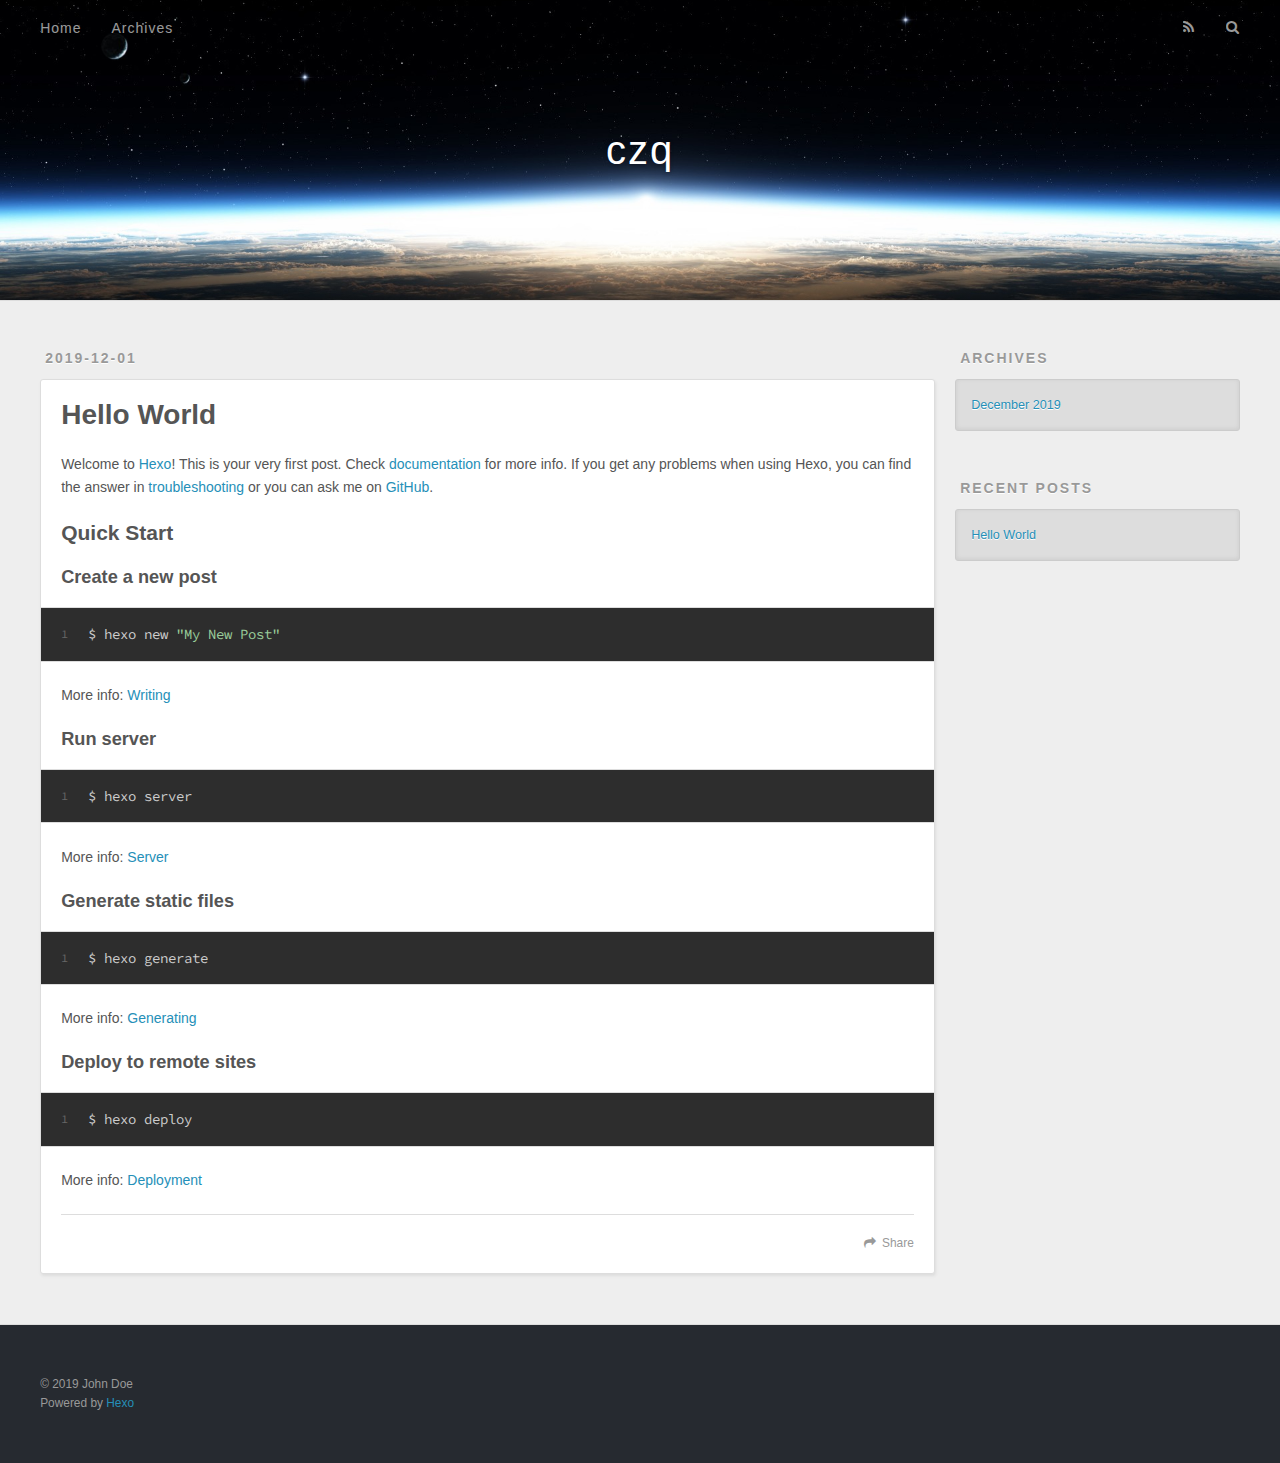
==== index.html @ 11c7cb5f "Site updated: 2019-12-01 14:27:20" ====
<!DOCTYPE html>
<html>
<head>
  <meta charset="utf-8">
  

  
  <title>czq</title>
  <meta name="viewport" content="width=device-width, initial-scale=1, maximum-scale=1">
  <meta property="og:type" content="website">
<meta property="og:title" content="czq">
<meta property="og:url" content="https:&#x2F;&#x2F;zhiqiangchendasheng.github.io&#x2F;index.html">
<meta property="og:site_name" content="czq">
<meta property="og:locale" content="en">
<meta name="twitter:card" content="summary">
  
    <link rel="alternate" href="/atom.xml" title="czq" type="application/atom+xml">
  
  
    <link rel="icon" href="/favicon.png">
  
  
    <link href="//fonts.googleapis.com/css?family=Source+Code+Pro" rel="stylesheet" type="text/css">
  
  <link rel="stylesheet" href="/css/style.css">
</head>

<body>
  <div id="container">
    <div id="wrap">
      <header id="header">
  <div id="banner"></div>
  <div id="header-outer" class="outer">
    <div id="header-title" class="inner">
      <h1 id="logo-wrap">
        <a href="/" id="logo">czq</a>
      </h1>
      
    </div>
    <div id="header-inner" class="inner">
      <nav id="main-nav">
        <a id="main-nav-toggle" class="nav-icon"></a>
        
          <a class="main-nav-link" href="/">Home</a>
        
          <a class="main-nav-link" href="/archives">Archives</a>
        
      </nav>
      <nav id="sub-nav">
        
          <a id="nav-rss-link" class="nav-icon" href="/atom.xml" title="RSS Feed"></a>
        
        <a id="nav-search-btn" class="nav-icon" title="Search"></a>
      </nav>
      <div id="search-form-wrap">
        <form action="//google.com/search" method="get" accept-charset="UTF-8" class="search-form"><input type="search" name="q" class="search-form-input" placeholder="Search"><button type="submit" class="search-form-submit">&#xF002;</button><input type="hidden" name="sitesearch" value="https://zhiqiangChenDaSheng.github.io"></form>
      </div>
    </div>
  </div>
</header>
      <div class="outer">
        <section id="main">
  
    <article id="post-hello-world" class="article article-type-post" itemscope itemprop="blogPost">
  <div class="article-meta">
    <a href="/2019/12/01/hello-world/" class="article-date">
  <time datetime="2019-12-01T05:58:13.085Z" itemprop="datePublished">2019-12-01</time>
</a>
    
  </div>
  <div class="article-inner">
    
    
      <header class="article-header">
        
  
    <h1 itemprop="name">
      <a class="article-title" href="/2019/12/01/hello-world/">Hello World</a>
    </h1>
  

      </header>
    
    <div class="article-entry" itemprop="articleBody">
      
        <p>Welcome to <a href="https://hexo.io/" target="_blank" rel="noopener">Hexo</a>! This is your very first post. Check <a href="https://hexo.io/docs/" target="_blank" rel="noopener">documentation</a> for more info. If you get any problems when using Hexo, you can find the answer in <a href="https://hexo.io/docs/troubleshooting.html" target="_blank" rel="noopener">troubleshooting</a> or you can ask me on <a href="https://github.com/hexojs/hexo/issues" target="_blank" rel="noopener">GitHub</a>.</p>
<h2 id="Quick-Start"><a href="#Quick-Start" class="headerlink" title="Quick Start"></a>Quick Start</h2><h3 id="Create-a-new-post"><a href="#Create-a-new-post" class="headerlink" title="Create a new post"></a>Create a new post</h3><figure class="highlight bash"><table><tr><td class="gutter"><pre><span class="line">1</span></pre></td><td class="code"><pre><span class="line">$ hexo new <span class="string">"My New Post"</span></span></pre></td></tr></table></figure>

<p>More info: <a href="https://hexo.io/docs/writing.html" target="_blank" rel="noopener">Writing</a></p>
<h3 id="Run-server"><a href="#Run-server" class="headerlink" title="Run server"></a>Run server</h3><figure class="highlight bash"><table><tr><td class="gutter"><pre><span class="line">1</span></pre></td><td class="code"><pre><span class="line">$ hexo server</span></pre></td></tr></table></figure>

<p>More info: <a href="https://hexo.io/docs/server.html" target="_blank" rel="noopener">Server</a></p>
<h3 id="Generate-static-files"><a href="#Generate-static-files" class="headerlink" title="Generate static files"></a>Generate static files</h3><figure class="highlight bash"><table><tr><td class="gutter"><pre><span class="line">1</span></pre></td><td class="code"><pre><span class="line">$ hexo generate</span></pre></td></tr></table></figure>

<p>More info: <a href="https://hexo.io/docs/generating.html" target="_blank" rel="noopener">Generating</a></p>
<h3 id="Deploy-to-remote-sites"><a href="#Deploy-to-remote-sites" class="headerlink" title="Deploy to remote sites"></a>Deploy to remote sites</h3><figure class="highlight bash"><table><tr><td class="gutter"><pre><span class="line">1</span></pre></td><td class="code"><pre><span class="line">$ hexo deploy</span></pre></td></tr></table></figure>

<p>More info: <a href="https://hexo.io/docs/one-command-deployment.html" target="_blank" rel="noopener">Deployment</a></p>

      
    </div>
    <footer class="article-footer">
      <a data-url="https://zhiqiangchendasheng.github.io/2019/12/01/hello-world/" data-id="ck3mlq5660000dv4t29uwcdwn" class="article-share-link">Share</a>
      
      
    </footer>
  </div>
  
</article>


  


</section>
        
          <aside id="sidebar">
  
    

  
    

  
    
  
    
  <div class="widget-wrap">
    <h3 class="widget-title">Archives</h3>
    <div class="widget">
      <ul class="archive-list"><li class="archive-list-item"><a class="archive-list-link" href="/archives/2019/12/">December 2019</a></li></ul>
    </div>
  </div>


  
    
  <div class="widget-wrap">
    <h3 class="widget-title">Recent Posts</h3>
    <div class="widget">
      <ul>
        
          <li>
            <a href="/2019/12/01/hello-world/">Hello World</a>
          </li>
        
      </ul>
    </div>
  </div>

  
</aside>
        
      </div>
      <footer id="footer">
  
  <div class="outer">
    <div id="footer-info" class="inner">
      &copy; 2019 John Doe<br>
      Powered by <a href="http://hexo.io/" target="_blank">Hexo</a>
    </div>
  </div>
</footer>
    </div>
    <nav id="mobile-nav">
  
    <a href="/" class="mobile-nav-link">Home</a>
  
    <a href="/archives" class="mobile-nav-link">Archives</a>
  
</nav>
    

<script src="//ajax.googleapis.com/ajax/libs/jquery/2.0.3/jquery.min.js"></script>


  <link rel="stylesheet" href="/fancybox/jquery.fancybox.css">
  <script src="/fancybox/jquery.fancybox.pack.js"></script>


<script src="/js/script.js"></script>



  </div>
</body>
</html>
---- css/style.css ----
body {
  width: 100%;
}
body:before,
body:after {
  content: "";
  display: table;
}
body:after {
  clear: both;
}
html,
body,
div,
span,
applet,
object,
iframe,
h1,
h2,
h3,
h4,
h5,
h6,
p,
blockquote,
pre,
a,
abbr,
acronym,
address,
big,
cite,
code,
del,
dfn,
em,
img,
ins,
kbd,
q,
s,
samp,
small,
strike,
strong,
sub,
sup,
tt,
var,
dl,
dt,
dd,
ol,
ul,
li,
fieldset,
form,
label,
legend,
table,
caption,
tbody,
tfoot,
thead,
tr,
th,
td {
  margin: 0;
  padding: 0;
  border: 0;
  outline: 0;
  font-weight: inherit;
  font-style: inherit;
  font-family: inherit;
  font-size: 100%;
  vertical-align: baseline;
}
body {
  line-height: 1;
  color: #000;
  background: #fff;
}
ol,
ul {
  list-style: none;
}
table {
  border-collapse: separate;
  border-spacing: 0;
  vertical-align: middle;
}
caption,
th,
td {
  text-align: left;
  font-weight: normal;
  vertical-align: middle;
}
a img {
  border: none;
}
input,
button {
  margin: 0;
  padding: 0;
}
input::-moz-focus-inner,
button::-moz-focus-inner {
  border: 0;
  padding: 0;
}
@font-face {
  font-family: FontAwesome;
  font-style: normal;
  font-weight: normal;
  src: url("fonts/fontawesome-webfont.eot?v=#4.0.3");
  src: url("fonts/fontawesome-webfont.eot?#iefix&v=#4.0.3") format("embedded-opentype"), url("fonts/fontawesome-webfont.woff?v=#4.0.3") format("woff"), url("fonts/fontawesome-webfont.ttf?v=#4.0.3") format("truetype"), url("fonts/fontawesome-webfont.svg#fontawesomeregular?v=#4.0.3") format("svg");
}
html,
body,
#container {
  height: 100%;
}
body {
  background: #eee;
  font: 14px -apple-system, BlinkMacSystemFont, "Segoe UI", "Roboto", "Oxygen", "Ubuntu", "Cantarell", "Fira Sans", "Droid Sans", "Helvetica Neue", sans-serif;
  -webkit-text-size-adjust: 100%;
}
.outer {
  max-width: 1220px;
  margin: 0 auto;
  padding: 0 20px;
}
.outer:before,
.outer:after {
  content: "";
  display: table;
}
.outer:after {
  clear: both;
}
.inner {
  display: inline;
  float: left;
  width: 98.33333333333333%;
  margin: 0 0.833333333333333%;
}
.left,
.alignleft {
  float: left;
}
.right,
.alignright {
  float: right;
}
.clear {
  clear: both;
}
#container {
  position: relative;
}
.mobile-nav-on {
  overflow: hidden;
}
#wrap {
  height: 100%;
  width: 100%;
  position: absolute;
  top: 0;
  left: 0;
  -webkit-transition: 0.2s ease-out;
  -moz-transition: 0.2s ease-out;
  -ms-transition: 0.2s ease-out;
  transition: 0.2s ease-out;
  z-index: 1;
  background: #eee;
}
.mobile-nav-on #wrap {
  left: 280px;
}
@media screen and (min-width: 768px) {
  #main {
    display: inline;
    float: left;
    width: 73.33333333333333%;
    margin: 0 0.833333333333333%;
  }
}
.article-date,
.article-category-link,
.archive-year,
.widget-title {
  text-decoration: none;
  text-transform: uppercase;
  letter-spacing: 2px;
  color: #999;
  margin-bottom: 1em;
  margin-left: 5px;
  line-height: 1em;
  text-shadow: 0 1px #fff;
  font-weight: bold;
}
.article-inner,
.archive-article-inner {
  background: #fff;
  -webkit-box-shadow: 1px 2px 3px #ddd;
  box-shadow: 1px 2px 3px #ddd;
  border: 1px solid #ddd;
  border-radius: 3px;
}
.article-entry h1,
.widget h1 {
  font-size: 2em;
}
.article-entry h2,
.widget h2 {
  font-size: 1.5em;
}
.article-entry h3,
.widget h3 {
  font-size: 1.3em;
}
.article-entry h4,
.widget h4 {
  font-size: 1.2em;
}
.article-entry h5,
.widget h5 {
  font-size: 1em;
}
.article-entry h6,
.widget h6 {
  font-size: 1em;
  color: #999;
}
.article-entry hr,
.widget hr {
  border: 1px dashed #ddd;
}
.article-entry strong,
.widget strong {
  font-weight: bold;
}
.article-entry em,
.widget em,
.article-entry cite,
.widget cite {
  font-style: italic;
}
.article-entry sup,
.widget sup,
.article-entry sub,
.widget sub {
  font-size: 0.75em;
  line-height: 0;
  position: relative;
  vertical-align: baseline;
}
.article-entry sup,
.widget sup {
  top: -0.5em;
}
.article-entry sub,
.widget sub {
  bottom: -0.2em;
}
.article-entry small,
.widget small {
  font-size: 0.85em;
}
.article-entry acronym,
.widget acronym,
.article-entry abbr,
.widget abbr {
  border-bottom: 1px dotted;
}
.article-entry ul,
.widget ul,
.article-entry ol,
.widget ol,
.article-entry dl,
.widget dl {
  margin: 0 20px;
  line-height: 1.6em;
}
.article-entry ul ul,
.widget ul ul,
.article-entry ol ul,
.widget ol ul,
.article-entry ul ol,
.widget ul ol,
.article-entry ol ol,
.widget ol ol {
  margin-top: 0;
  margin-bottom: 0;
}
.article-entry ul,
.widget ul {
  list-style: disc;
}
.article-entry ol,
.widget ol {
  list-style: decimal;
}
.article-entry dt,
.widget dt {
  font-weight: bold;
}
#header {
  height: 300px;
  position: relative;
  border-bottom: 1px solid #ddd;
}
#header:before,
#header:after {
  content: "";
  position: absolute;
  left: 0;
  right: 0;
  height: 40px;
}
#header:before {
  top: 0;
  background: -webkit-linear-gradient(rgba(0,0,0,0.2), transparent);
  background: -moz-linear-gradient(rgba(0,0,0,0.2), transparent);
  background: -ms-linear-gradient(rgba(0,0,0,0.2), transparent);
  background: linear-gradient(rgba(0,0,0,0.2), transparent);
}
#header:after {
  bottom: 0;
  background: -webkit-linear-gradient(transparent, rgba(0,0,0,0.2));
  background: -moz-linear-gradient(transparent, rgba(0,0,0,0.2));
  background: -ms-linear-gradient(transparent, rgba(0,0,0,0.2));
  background: linear-gradient(transparent, rgba(0,0,0,0.2));
}
#header-outer {
  height: 100%;
  position: relative;
}
#header-inner {
  position: relative;
  overflow: hidden;
}
#banner {
  position: absolute;
  top: 0;
  left: 0;
  width: 100%;
  height: 100%;
  background: url("images/banner.jpg") center #000;
  -webkit-background-size: cover;
  -moz-background-size: cover;
  background-size: cover;
  z-index: -1;
}
#header-title {
  text-align: center;
  height: 40px;
  position: absolute;
  top: 50%;
  left: 0;
  margin-top: -20px;
}
#logo,
#subtitle {
  text-decoration: none;
  color: #fff;
  font-weight: 300;
  text-shadow: 0 1px 4px rgba(0,0,0,0.3);
}
#logo {
  font-size: 40px;
  line-height: 40px;
  letter-spacing: 2px;
}
#subtitle {
  font-size: 16px;
  line-height: 16px;
  letter-spacing: 1px;
}
#subtitle-wrap {
  margin-top: 16px;
}
#main-nav {
  float: left;
  margin-left: -15px;
}
.nav-icon,
.main-nav-link {
  float: left;
  color: #fff;
  opacity: 0.6;
  text-decoration: none;
  text-shadow: 0 1px rgba(0,0,0,0.2);
  -webkit-transition: opacity 0.2s;
  -moz-transition: opacity 0.2s;
  -ms-transition: opacity 0.2s;
  transition: opacity 0.2s;
  display: block;
  padding: 20px 15px;
}
.nav-icon:hover,
.main-nav-link:hover {
  opacity: 1;
}
.nav-icon {
  font-family: FontAwesome;
  text-align: center;
  font-size: 14px;
  width: 14px;
  height: 14px;
  padding: 20px 15px;
  position: relative;
  cursor: pointer;
}
.main-nav-link {
  font-weight: 300;
  letter-spacing: 1px;
}
@media screen and (max-width: 479px) {
  .main-nav-link {
    display: none;
  }
}
#main-nav-toggle {
  display: none;
}
#main-nav-toggle:before {
  content: "\f0c9";
}
@media screen and (max-width: 479px) {
  #main-nav-toggle {
    display: block;
  }
}
#sub-nav {
  float: right;
  margin-right: -15px;
}
#nav-rss-link:before {
  content: "\f09e";
}
#nav-search-btn:before {
  content: "\f002";
}
#search-form-wrap {
  position: absolute;
  top: 15px;
  width: 150px;
  height: 30px;
  right: -150px;
  opacity: 0;
  -webkit-transition: 0.2s ease-out;
  -moz-transition: 0.2s ease-out;
  -ms-transition: 0.2s ease-out;
  transition: 0.2s ease-out;
}
#search-form-wrap.on {
  opacity: 1;
  right: 0;
}
@media screen and (max-width: 479px) {
  #search-form-wrap {
    width: 100%;
    right: -100%;
  }
}
.search-form {
  position: absolute;
  top: 0;
  left: 0;
  right: 0;
  background: #fff;
  padding: 5px 15px;
  border-radius: 15px;
  -webkit-box-shadow: 0 0 10px rgba(0,0,0,0.3);
  box-shadow: 0 0 10px rgba(0,0,0,0.3);
}
.search-form-input {
  border: none;
  background: none;
  color: #555;
  width: 100%;
  font: 13px -apple-system, BlinkMacSystemFont, "Segoe UI", "Roboto", "Oxygen", "Ubuntu", "Cantarell", "Fira Sans", "Droid Sans", "Helvetica Neue", sans-serif;
  outline: none;
}
.search-form-input::-webkit-search-results-decoration,
.search-form-input::-webkit-search-cancel-button {
  -webkit-appearance: none;
}
.search-form-submit {
  position: absolute;
  top: 50%;
  right: 10px;
  margin-top: -7px;
  font: 13px FontAwesome;
  border: none;
  background: none;
  color: #bbb;
  cursor: pointer;
}
.search-form-submit:hover,
.search-form-submit:focus {
  color: #777;
}
.article {
  margin: 50px 0;
}
.article-inner {
  overflow: hidden;
}
.article-meta:before,
.article-meta:after {
  content: "";
  display: table;
}
.article-meta:after {
  clear: both;
}
.article-date {
  float: left;
}
.article-category {
  float: left;
  line-height: 1em;
  color: #ccc;
  text-shadow: 0 1px #fff;
  margin-left: 8px;
}
.article-category:before {
  content: "\2022";
}
.article-category-link {
  margin: 0 12px 1em;
}
.article-header {
  padding: 20px 20px 0;
}
.article-title {
  text-decoration: none;
  font-size: 2em;
  font-weight: bold;
  color: #555;
  line-height: 1.1em;
  -webkit-transition: color 0.2s;
  -moz-transition: color 0.2s;
  -ms-transition: color 0.2s;
  transition: color 0.2s;
}
a.article-title:hover {
  color: #258fb8;
}
.article-entry {
  color: #555;
  padding: 0 20px;
}
.article-entry:before,
.article-entry:after {
  content: "";
  display: table;
}
.article-entry:after {
  clear: both;
}
.article-entry p,
.article-entry table {
  line-height: 1.6em;
  margin: 1.6em 0;
}
.article-entry h1,
.article-entry h2,
.article-entry h3,
.article-entry h4,
.article-entry h5,
.article-entry h6 {
  font-weight: bold;
}
.article-entry h1,
.article-entry h2,
.article-entry h3,
.article-entry h4,
.article-entry h5,
.article-entry h6 {
  line-height: 1.1em;
  margin: 1.1em 0;
}
.article-entry a {
  color: #258fb8;
  text-decoration: none;
}
.article-entry a:hover {
  text-decoration: underline;
}
.article-entry ul,
.article-entry ol,
.article-entry dl {
  margin-top: 1.6em;
  margin-bottom: 1.6em;
}
.article-entry img,
.article-entry video {
  max-width: 100%;
  height: auto;
  display: block;
  margin: auto;
}
.article-entry iframe {
  border: none;
}
.article-entry table {
  width: 100%;
  border-collapse: collapse;
  border-spacing: 0;
}
.article-entry th {
  font-weight: bold;
  border-bottom: 3px solid #ddd;
  padding-bottom: 0.5em;
}
.article-entry td {
  border-bottom: 1px solid #ddd;
  padding: 10px 0;
}
.article-entry blockquote {
  font-family: Georgia, "Times New Roman", serif;
  font-size: 1.4em;
  margin: 1.6em 20px;
  text-align: center;
}
.article-entry blockquote footer {
  font-size: 14px;
  margin: 1.6em 0;
  font-family: -apple-system, BlinkMacSystemFont, "Segoe UI", "Roboto", "Oxygen", "Ubuntu", "Cantarell", "Fira Sans", "Droid Sans", "Helvetica Neue", sans-serif;
}
.article-entry blockquote footer cite:before {
  content: "—";
  padding: 0 0.5em;
}
.article-entry .pullquote {
  text-align: left;
  width: 45%;
  margin: 0;
}
.article-entry .pullquote.left {
  margin-left: 0.5em;
  margin-right: 1em;
}
.article-entry .pullquote.right {
  margin-right: 0.5em;
  margin-left: 1em;
}
.article-entry .caption {
  color: #999;
  display: block;
  font-size: 0.9em;
  margin-top: 0.5em;
  position: relative;
  text-align: center;
}
.article-entry .video-container {
  position: relative;
  padding-top: 56.25%;
  height: 0;
  overflow: hidden;
}
.article-entry .video-container iframe,
.article-entry .video-container object,
.article-entry .video-container embed {
  position: absolute;
  top: 0;
  left: 0;
  width: 100%;
  height: 100%;
  margin-top: 0;
}
.article-more-link a {
  display: inline-block;
  line-height: 1em;
  padding: 6px 15px;
  border-radius: 15px;
  background: #eee;
  color: #999;
  text-shadow: 0 1px #fff;
  text-decoration: none;
}
.article-more-link a:hover {
  background: #258fb8;
  color: #fff;
  text-decoration: none;
  text-shadow: 0 1px #1e7293;
}
.article-footer {
  font-size: 0.85em;
  line-height: 1.6em;
  border-top: 1px solid #ddd;
  padding-top: 1.6em;
  margin: 0 20px 20px;
}
.article-footer:before,
.article-footer:after {
  content: "";
  display: table;
}
.article-footer:after {
  clear: both;
}
.article-footer a {
  color: #999;
  text-decoration: none;
}
.article-footer a:hover {
  color: #555;
}
.article-tag-list-item {
  float: left;
  margin-right: 10px;
}
.article-tag-list-link:before {
  content: "#";
}
.article-comment-link {
  float: right;
}
.article-comment-link:before {
  content: "\f075";
  font-family: FontAwesome;
  padding-right: 8px;
}
.article-share-link {
  cursor: pointer;
  float: right;
  margin-left: 20px;
}
.article-share-link:before {
  content: "\f064";
  font-family: FontAwesome;
  padding-right: 6px;
}
#article-nav {
  position: relative;
}
#article-nav:before,
#article-nav:after {
  content: "";
  display: table;
}
#article-nav:after {
  clear: both;
}
@media screen and (min-width: 768px) {
  #article-nav {
    margin: 50px 0;
  }
  #article-nav:before {
    width: 8px;
    height: 8px;
    position: absolute;
    top: 50%;
    left: 50%;
    margin-top: -4px;
    margin-left: -4px;
    content: "";
    border-radius: 50%;
    background: #ddd;
    -webkit-box-shadow: 0 1px 2px #fff;
    box-shadow: 0 1px 2px #fff;
  }
}
.article-nav-link-wrap {
  text-decoration: none;
  text-shadow: 0 1px #fff;
  color: #999;
  -webkit-box-sizing: border-box;
  -moz-box-sizing: border-box;
  box-sizing: border-box;
  margin-top: 50px;
  text-align: center;
  display: block;
}
.article-nav-link-wrap:hover {
  color: #555;
}
@media screen and (min-width: 768px) {
  .article-nav-link-wrap {
    width: 50%;
    margin-top: 0;
  }
}
@media screen and (min-width: 768px) {
  #article-nav-newer {
    float: left;
    text-align: right;
    padding-right: 20px;
  }
}
@media screen and (min-width: 768px) {
  #article-nav-older {
    float: right;
    text-align: left;
    padding-left: 20px;
  }
}
.article-nav-caption {
  text-transform: uppercase;
  letter-spacing: 2px;
  color: #ddd;
  line-height: 1em;
  font-weight: bold;
}
#article-nav-newer .article-nav-caption {
  margin-right: -2px;
}
.article-nav-title {
  font-size: 0.85em;
  line-height: 1.6em;
  margin-top: 0.5em;
}
.article-share-box {
  position: absolute;
  display: none;
  background: #fff;
  -webkit-box-shadow: 1px 2px 10px rgba(0,0,0,0.2);
  box-shadow: 1px 2px 10px rgba(0,0,0,0.2);
  border-radius: 3px;
  margin-left: -145px;
  overflow: hidden;
  z-index: 1;
}
.article-share-box.on {
  display: block;
}
.article-share-input {
  width: 100%;
  background: none;
  -webkit-box-sizing: border-box;
  -moz-box-sizing: border-box;
  box-sizing: border-box;
  font: 14px -apple-system, BlinkMacSystemFont, "Segoe UI", "Roboto", "Oxygen", "Ubuntu", "Cantarell", "Fira Sans", "Droid Sans", "Helvetica Neue", sans-serif;
  padding: 0 15px;
  color: #555;
  outline: none;
  border: 1px solid #ddd;
  border-radius: 3px 3px 0 0;
  height: 36px;
  line-height: 36px;
}
.article-share-links {
  background: #eee;
}
.article-share-links:before,
.article-share-links:after {
  content: "";
  display: table;
}
.article-share-links:after {
  clear: both;
}
.article-share-twitter,
.article-share-facebook,
.article-share-pinterest,
.article-share-google {
  width: 50px;
  height: 36px;
  display: block;
  float: left;
  position: relative;
  color: #999;
  text-shadow: 0 1px #fff;
}
.article-share-twitter:before,
.article-share-facebook:before,
.article-share-pinterest:before,
.article-share-google:before {
  font-size: 20px;
  font-family: FontAwesome;
  width: 20px;
  height: 20px;
  position: absolute;
  top: 50%;
  left: 50%;
  margin-top: -10px;
  margin-left: -10px;
  text-align: center;
}
.article-share-twitter:hover,
.article-share-facebook:hover,
.article-share-pinterest:hover,
.article-share-google:hover {
  color: #fff;
}
.article-share-twitter:before {
  content: "\f099";
}
.article-share-twitter:hover {
  background: #00aced;
  text-shadow: 0 1px #008abe;
}
.article-share-facebook:before {
  content: "\f09a";
}
.article-share-facebook:hover {
  background: #3b5998;
  text-shadow: 0 1px #2f477a;
}
.article-share-pinterest:before {
  content: "\f0d2";
}
.article-share-pinterest:hover {
  background: #cb2027;
  text-shadow: 0 1px #a21a1f;
}
.article-share-google:before {
  content: "\f0d5";
}
.article-share-google:hover {
  background: #dd4b39;
  text-shadow: 0 1px #be3221;
}
.article-gallery {
  background: #000;
  position: relative;
}
.article-gallery-photos {
  position: relative;
  overflow: hidden;
}
.article-gallery-img {
  display: none;
  max-width: 100%;
}
.article-gallery-img:first-child {
  display: block;
}
.article-gallery-img.loaded {
  position: absolute;
  display: block;
}
.article-gallery-img img {
  display: block;
  max-width: 100%;
  margin: 0 auto;
}
#comments {
  background: #fff;
  -webkit-box-shadow: 1px 2px 3px #ddd;
  box-shadow: 1px 2px 3px #ddd;
  padding: 20px;
  border: 1px solid #ddd;
  border-radius: 3px;
  margin: 50px 0;
}
#comments a {
  color: #258fb8;
}
.archives-wrap {
  margin: 50px 0;
}
.archives:before,
.archives:after {
  content: "";
  display: table;
}
.archives:after {
  clear: both;
}
.archive-year-wrap {
  margin-bottom: 1em;
}
.archives {
  -webkit-column-gap: 10px;
  -moz-column-gap: 10px;
  column-gap: 10px;
}
@media screen and (min-width: 480px) and (max-width: 767px) {
  .archives {
    -webkit-column-count: 2;
    -moz-column-count: 2;
    column-count: 2;
  }
}
@media screen and (min-width: 768px) {
  .archives {
    -webkit-column-count: 3;
    -moz-column-count: 3;
    column-count: 3;
  }
}
.archive-article {
  -webkit-column-break-inside: avoid;
  page-break-inside: avoid;
  overflow: hidden;
  break-inside: avoid-column;
}
.archive-article-inner {
  padding: 10px;
  margin-bottom: 15px;
}
.archive-article-title {
  text-decoration: none;
  font-weight: bold;
  color: #555;
  -webkit-transition: color 0.2s;
  -moz-transition: color 0.2s;
  -ms-transition: color 0.2s;
  transition: color 0.2s;
  line-height: 1.6em;
}
.archive-article-title:hover {
  color: #258fb8;
}
.archive-article-footer {
  margin-top: 1em;
}
.archive-article-date {
  color: #999;
  text-decoration: none;
  font-size: 0.85em;
  line-height: 1em;
  margin-bottom: 0.5em;
  display: block;
}
#page-nav {
  margin: 50px auto;
  background: #fff;
  -webkit-box-shadow: 1px 2px 3px #ddd;
  box-shadow: 1px 2px 3px #ddd;
  border: 1px solid #ddd;
  border-radius: 3px;
  text-align: center;
  color: #999;
  overflow: hidden;
}
#page-nav:before,
#page-nav:after {
  content: "";
  display: table;
}
#page-nav:after {
  clear: both;
}
#page-nav a,
#page-nav span {
  padding: 10px 20px;
  line-height: 1;
  height: 2ex;
}
#page-nav a {
  color: #999;
  text-decoration: none;
}
#page-nav a:hover {
  background: #999;
  color: #fff;
}
#page-nav .prev {
  float: left;
}
#page-nav .next {
  float: right;
}
#page-nav .page-number {
  display: inline-block;
}
@media screen and (max-width: 479px) {
  #page-nav .page-number {
    display: none;
  }
}
#page-nav .current {
  color: #555;
  font-weight: bold;
}
#page-nav .space {
  color: #ddd;
}
#footer {
  background: #262a30;
  padding: 50px 0;
  border-top: 1px solid #ddd;
  color: #999;
}
#footer a {
  color: #258fb8;
  text-decoration: none;
}
#footer a:hover {
  text-decoration: underline;
}
#footer-info {
  line-height: 1.6em;
  font-size: 0.85em;
}
.article-entry pre,
.article-entry .highlight {
  background: #2d2d2d;
  margin: 0 -20px;
  padding: 15px 20px;
  border-style: solid;
  border-color: #ddd;
  border-width: 1px 0;
  overflow: auto;
  color: #ccc;
  line-height: 22.400000000000002px;
}
.article-entry .highlight .gutter pre,
.article-entry .gist .gist-file .gist-data .line-numbers {
  color: #666;
  font-size: 0.85em;
}
.article-entry pre,
.article-entry code {
  font-family: "Source Code Pro", Consolas, Monaco, Menlo, Consolas, monospace;
}
.article-entry code {
  background: #eee;
  text-shadow: 0 1px #fff;
  padding: 0 0.3em;
}
.article-entry pre code {
  background: none;
  text-shadow: none;
  padding: 0;
}
.article-entry .highlight pre {
  border: none;
  margin: 0;
  padding: 0;
}
.article-entry .highlight table {
  margin: 0;
  width: auto;
}
.article-entry .highlight td {
  border: none;
  padding: 0;
}
.article-entry .highlight figcaption {
  font-size: 0.85em;
  color: #999;
  line-height: 1em;
  margin-bottom: 1em;
}
.article-entry .highlight figcaption:before,
.article-entry .highlight figcaption:after {
  content: "";
  display: table;
}
.article-entry .highlight figcaption:after {
  clear: both;
}
.article-entry .highlight figcaption a {
  float: right;
}
.article-entry .highlight .gutter pre {
  text-align: right;
  padding-right: 20px;
}
.article-entry .highlight .line {
  height: 22.400000000000002px;
}
.article-entry .highlight .line.marked {
  background: #515151;
}
.article-entry .gist {
  margin: 0 -20px;
  border-style: solid;
  border-color: #ddd;
  border-width: 1px 0;
  background: #2d2d2d;
  padding: 15px 20px 15px 0;
}
.article-entry .gist .gist-file {
  border: none;
  font-family: "Source Code Pro", Consolas, Monaco, Menlo, Consolas, monospace;
  margin: 0;
}
.article-entry .gist .gist-file .gist-data {
  background: none;
  border: none;
}
.article-entry .gist .gist-file .gist-data .line-numbers {
  background: none;
  border: none;
  padding: 0 20px 0 0;
}
.article-entry .gist .gist-file .gist-data .line-data {
  padding: 0 !important;
}
.article-entry .gist .gist-file .highlight {
  margin: 0;
  padding: 0;
  border: none;
}
.article-entry .gist .gist-file .gist-meta {
  background: #2d2d2d;
  color: #999;
  font: 0.85em -apple-system, BlinkMacSystemFont, "Segoe UI", "Roboto", "Oxygen", "Ubuntu", "Cantarell", "Fira Sans", "Droid Sans", "Helvetica Neue", sans-serif;
  text-shadow: 0 0;
  padding: 0;
  margin-top: 1em;
  margin-left: 20px;
}
.article-entry .gist .gist-file .gist-meta a {
  color: #258fb8;
  font-weight: normal;
}
.article-entry .gist .gist-file .gist-meta a:hover {
  text-decoration: underline;
}
pre .comment,
pre .title {
  color: #999;
}
pre .variable,
pre .attribute,
pre .tag,
pre .regexp,
pre .ruby .constant,
pre .xml .tag .title,
pre .xml .pi,
pre .xml .doctype,
pre .html .doctype,
pre .css .id,
pre .css .class,
pre .css .pseudo {
  color: #f2777a;
}
pre .number,
pre .preprocessor,
pre .built_in,
pre .literal,
pre .params,
pre .constant {
  color: #f99157;
}
pre .class,
pre .ruby .class .title,
pre .css .rules .attribute {
  color: #9c9;
}
pre .string,
pre .value,
pre .inheritance,
pre .header,
pre .ruby .symbol,
pre .xml .cdata {
  color: #9c9;
}
pre .css .hexcolor {
  color: #6cc;
}
pre .function,
pre .python .decorator,
pre .python .title,
pre .ruby .function .title,
pre .ruby .title .keyword,
pre .perl .sub,
pre .javascript .title,
pre .coffeescript .title {
  color: #69c;
}
pre .keyword,
pre .javascript .function {
  color: #c9c;
}
@media screen and (max-width: 479px) {
  #mobile-nav {
    position: absolute;
    top: 0;
    left: 0;
    width: 280px;
    height: 100%;
    background: #191919;
    border-right: 1px solid #fff;
  }
}
@media screen and (max-width: 479px) {
  .mobile-nav-link {
    display: block;
    color: #999;
    text-decoration: none;
    padding: 15px 20px;
    font-weight: bold;
  }
  .mobile-nav-link:hover {
    color: #fff;
  }
}
@media screen and (min-width: 768px) {
  #sidebar {
    display: inline;
    float: left;
    width: 23.333333333333332%;
    margin: 0 0.833333333333333%;
  }
}
.widget-wrap {
  margin: 50px 0;
}
.widget {
  color: #777;
  text-shadow: 0 1px #fff;
  background: #ddd;
  -webkit-box-shadow: 0 -1px 4px #ccc inset;
  box-shadow: 0 -1px 4px #ccc inset;
  border: 1px solid #ccc;
  padding: 15px;
  border-radius: 3px;
}
.widget a {
  color: #258fb8;
  text-decoration: none;
}
.widget a:hover {
  text-decoration: underline;
}
.widget ul ul,
.widget ol ul,
.widget dl ul,
.widget ul ol,
.widget ol ol,
.widget dl ol,
.widget ul dl,
.widget ol dl,
.widget dl dl {
  margin-left: 15px;
  list-style: disc;
}
.widget {
  line-height: 1.6em;
  word-wrap: break-word;
  font-size: 0.9em;
}
.widget ul,
.widget ol {
  list-style: none;
  margin: 0;
}
.widget ul ul,
.widget ol ul,
.widget ul ol,
.widget ol ol {
  margin: 0 20px;
}
.widget ul ul,
.widget ol ul {
  list-style: disc;
}
.widget ul ol,
.widget ol ol {
  list-style: decimal;
}
.category-list-count,
.tag-list-count,
.archive-list-count {
  padding-left: 5px;
  color: #999;
  font-size: 0.85em;
}
.category-list-count:before,
.tag-list-count:before,
.archive-list-count:before {
  content: "(";
}
.category-list-count:after,
.tag-list-count:after,
.archive-list-count:after {
  content: ")";
}
.tagcloud a {
  margin-right: 5px;
  display: inline-block;
}
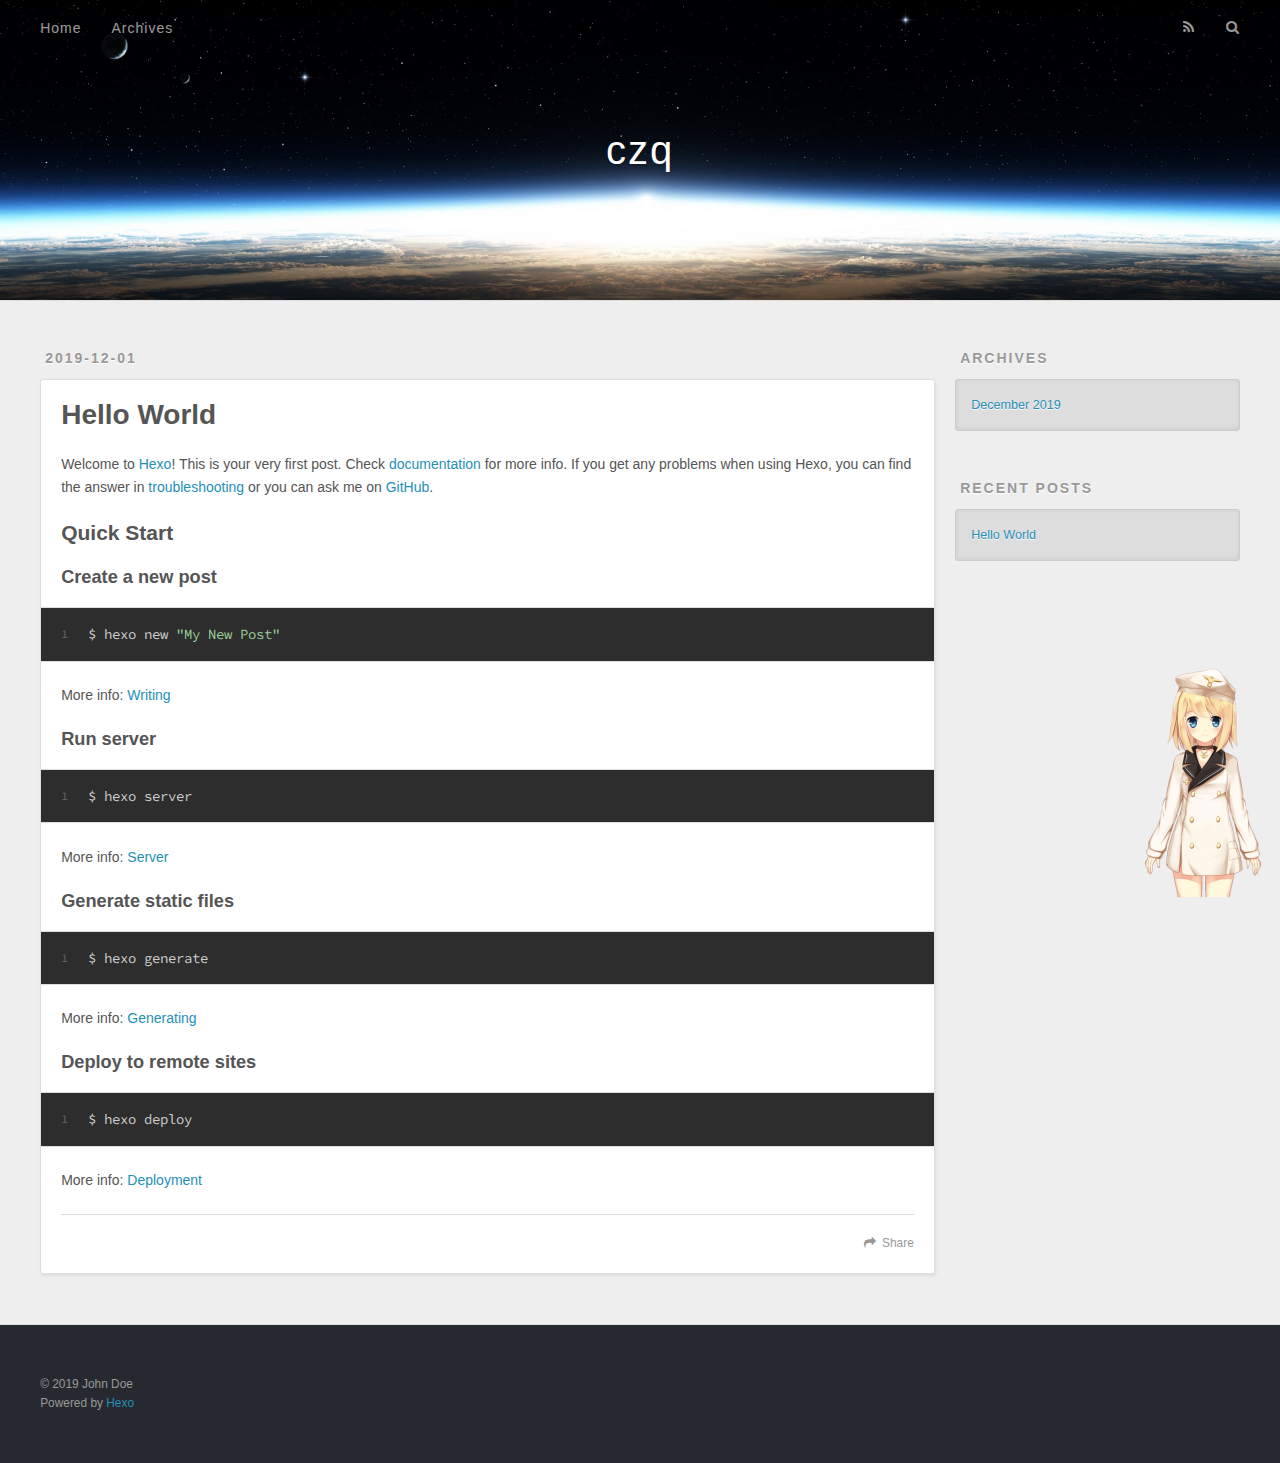
==== commit fde0f21b: "Site updated: 2019-12-01 15:41:31" ====
--- a/index.html
+++ b/index.html
@@ -183,5 +183,5 @@
 
 
   </div>
-</body>
+<script src="/live2dw/lib/L2Dwidget.min.js?094cbace49a39548bed64abff5988b05"></script><script>L2Dwidget.init({"pluginRootPath":"live2dw/","pluginJsPath":"lib/","pluginModelPath":"assets/","tagMode":false,"log":false,"model":{"jsonPath":"/live2dw/assets/z16.model.json"},"display":{"position":"right","width":150,"height":300},"mobile":{"show":true}});</script></body>
 </html>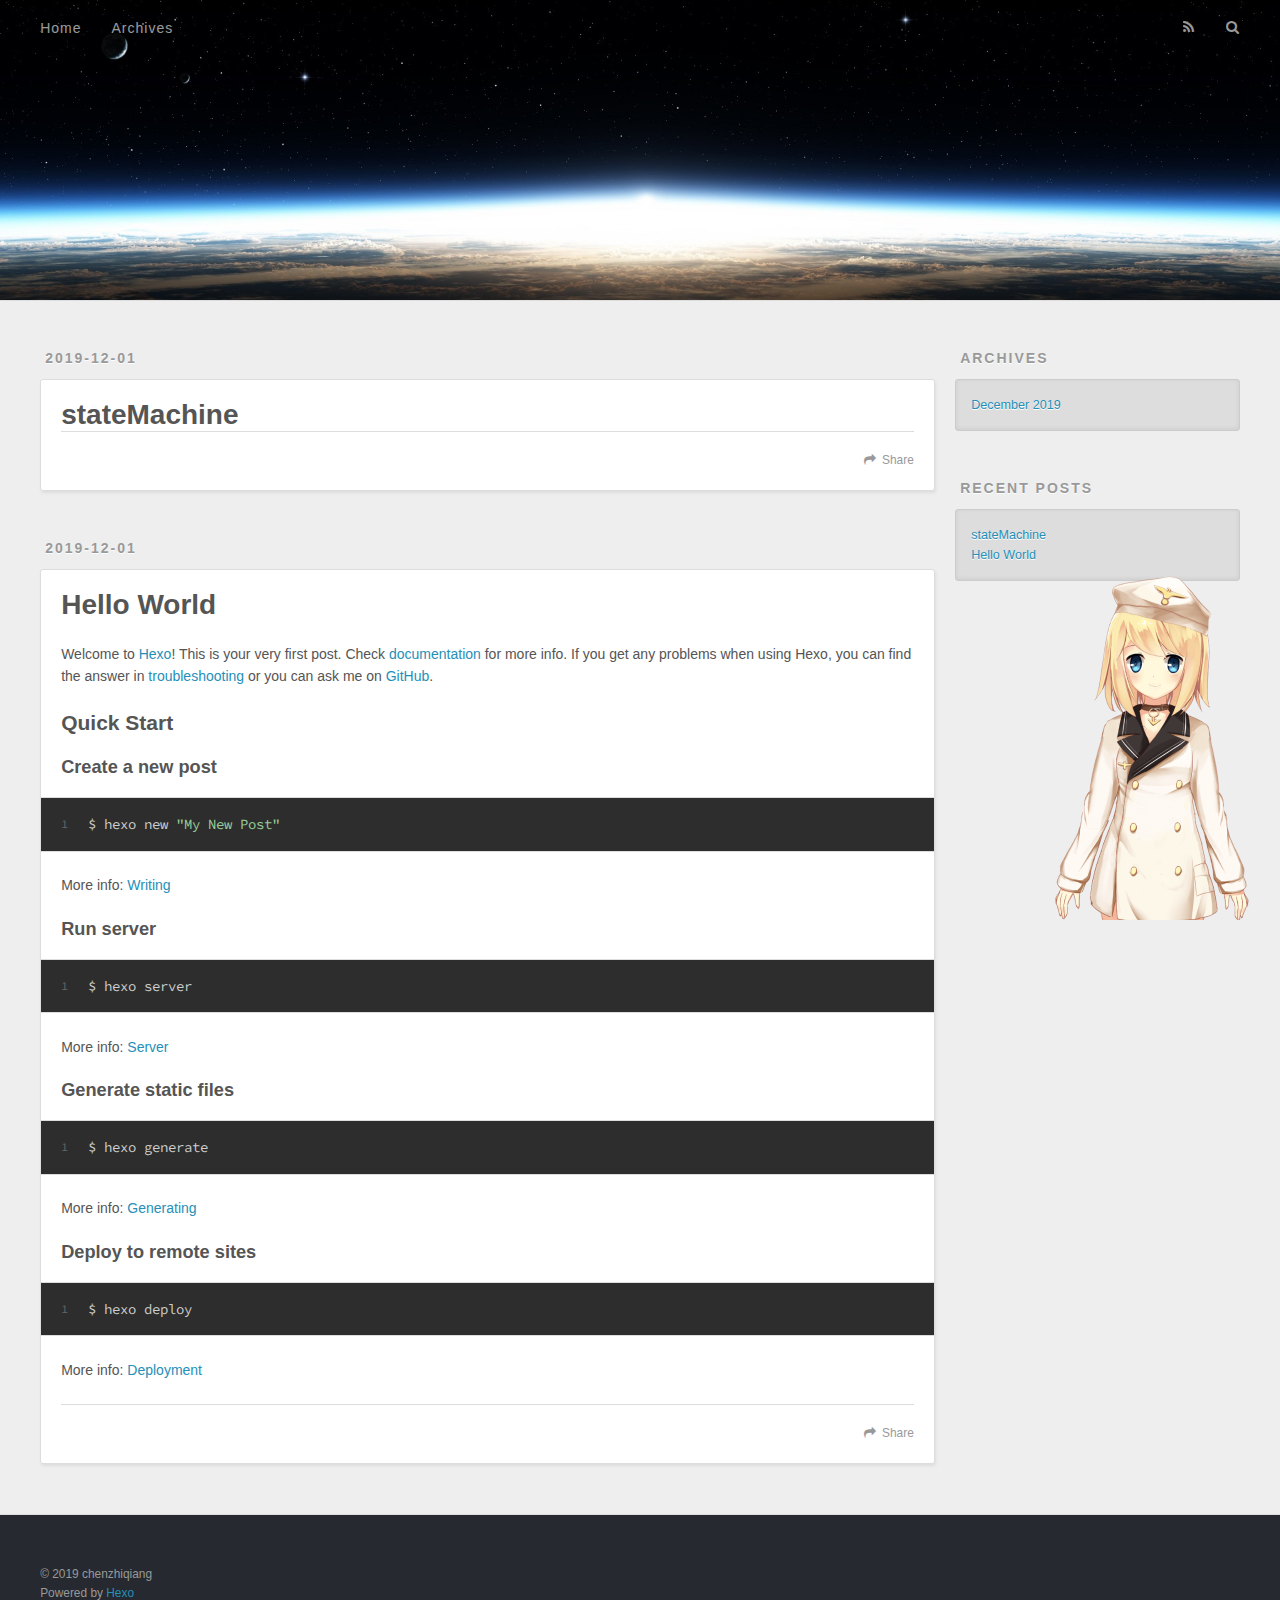
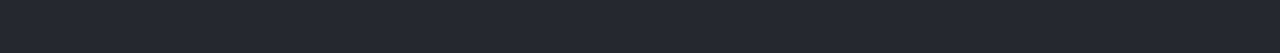
==== commit c3568d05: "Site updated: 2019-12-01 16:32:39" ====
--- a/index.html
+++ b/index.html
@@ -5,16 +5,16 @@
   
 
   
-  <title>czq</title>
+  <title></title>
   <meta name="viewport" content="width=device-width, initial-scale=1, maximum-scale=1">
   <meta property="og:type" content="website">
-<meta property="og:title" content="czq">
+<meta property="og:title">
 <meta property="og:url" content="https:&#x2F;&#x2F;zhiqiangchendasheng.github.io&#x2F;index.html">
-<meta property="og:site_name" content="czq">
+<meta property="og:site_name">
 <meta property="og:locale" content="en">
 <meta name="twitter:card" content="summary">
   
-    <link rel="alternate" href="/atom.xml" title="czq" type="application/atom+xml">
+    <link rel="alternate" href="/atom.xml" title="" type="application/atom+xml">
   
   
     <link rel="icon" href="/favicon.png">
@@ -33,7 +33,7 @@
   <div id="header-outer" class="outer">
     <div id="header-title" class="inner">
       <h1 id="logo-wrap">
-        <a href="/" id="logo">czq</a>
+        <a href="/" id="logo"></a>
       </h1>
       
     </div>
@@ -61,6 +61,42 @@
       <div class="outer">
         <section id="main">
   
+    <article id="post-stateMachine" class="article article-type-post" itemscope itemprop="blogPost">
+  <div class="article-meta">
+    <a href="/2019/12/01/stateMachine/" class="article-date">
+  <time datetime="2019-12-01T08:18:09.000Z" itemprop="datePublished">2019-12-01</time>
+</a>
+    
+  </div>
+  <div class="article-inner">
+    
+    
+      <header class="article-header">
+        
+  
+    <h1 itemprop="name">
+      <a class="article-title" href="/2019/12/01/stateMachine/">stateMachine</a>
+    </h1>
+  
+
+      </header>
+    
+    <div class="article-entry" itemprop="articleBody">
+      
+        
+      
+    </div>
+    <footer class="article-footer">
+      <a data-url="https://zhiqiangchendasheng.github.io/2019/12/01/stateMachine/" data-id="ck3mqljxu0001074t4j4rh9ux" class="article-share-link">Share</a>
+      
+      
+    </footer>
+  </div>
+  
+</article>
+
+
+  
     <article id="post-hello-world" class="article article-type-post" itemscope itemprop="blogPost">
   <div class="article-meta">
     <a href="/2019/12/01/hello-world/" class="article-date">
@@ -100,7 +136,7 @@
       
     </div>
     <footer class="article-footer">
-      <a data-url="https://zhiqiangchendasheng.github.io/2019/12/01/hello-world/" data-id="ck3mlq5660000dv4t29uwcdwn" class="article-share-link">Share</a>
+      <a data-url="https://zhiqiangchendasheng.github.io/2019/12/01/hello-world/" data-id="ck3mqljwt0000074thpdp5wwh" class="article-share-link">Share</a>
       
       
     </footer>
@@ -141,6 +177,10 @@
       <ul>
         
           <li>
+            <a href="/2019/12/01/stateMachine/">stateMachine</a>
+          </li>
+        
+          <li>
             <a href="/2019/12/01/hello-world/">Hello World</a>
           </li>
         
@@ -156,7 +196,7 @@
   
   <div class="outer">
     <div id="footer-info" class="inner">
-      &copy; 2019 John Doe<br>
+      &copy; 2019 chenzhiqiang<br>
       Powered by <a href="http://hexo.io/" target="_blank">Hexo</a>
     </div>
   </div>
@@ -183,5 +223,5 @@
 
 
   </div>
-<script src="/live2dw/lib/L2Dwidget.min.js?094cbace49a39548bed64abff5988b05"></script><script>L2Dwidget.init({"pluginRootPath":"live2dw/","pluginJsPath":"lib/","pluginModelPath":"assets/","tagMode":false,"log":false,"model":{"jsonPath":"/live2dw/assets/z16.model.json"},"display":{"position":"right","width":150,"height":300},"mobile":{"show":true}});</script></body>
+<script src="/live2dw/lib/L2Dwidget.min.js?094cbace49a39548bed64abff5988b05"></script><script>L2Dwidget.init({"pluginRootPath":"live2dw/","pluginJsPath":"lib/","pluginModelPath":"assets/","tagMode":false,"log":false,"model":{"jsonPath":"/live2dw/assets/z16.model.json"},"display":{"position":"right","width":250,"height":350},"mobile":{"show":true}});</script></body>
 </html>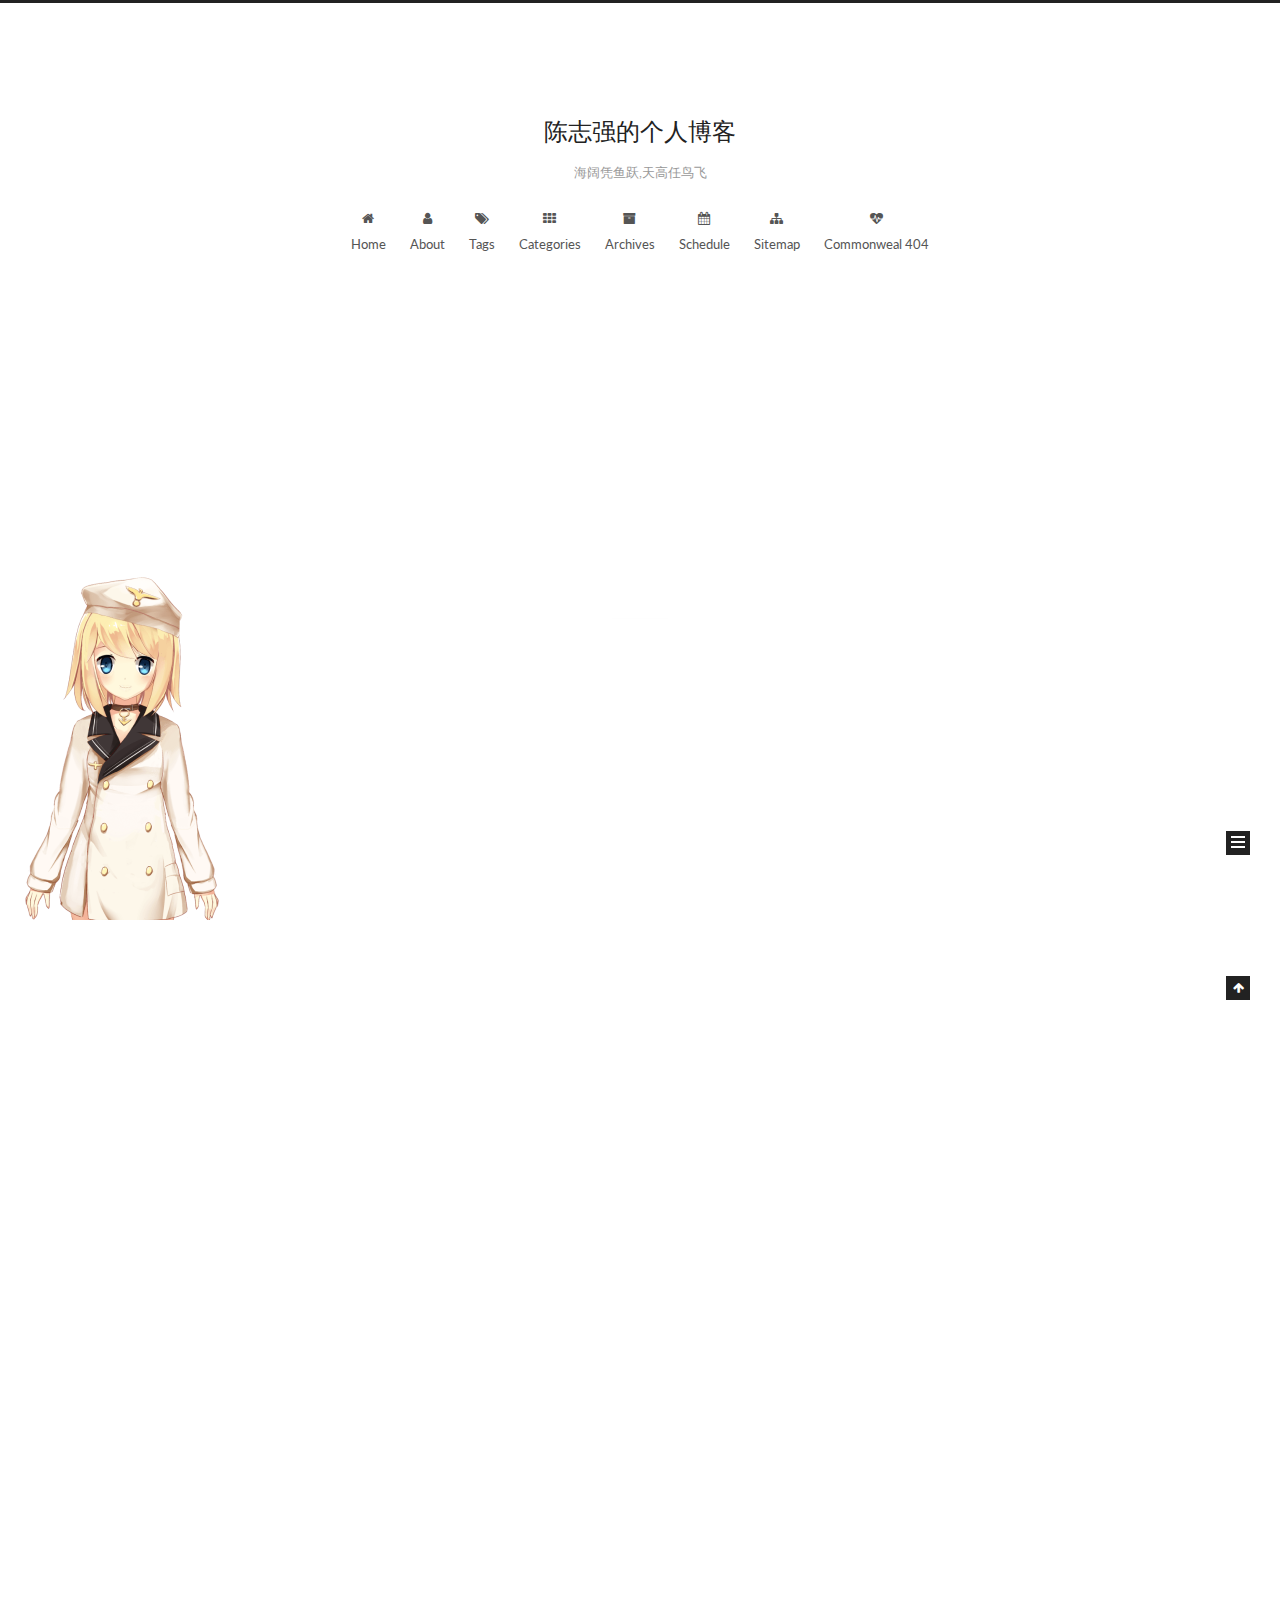
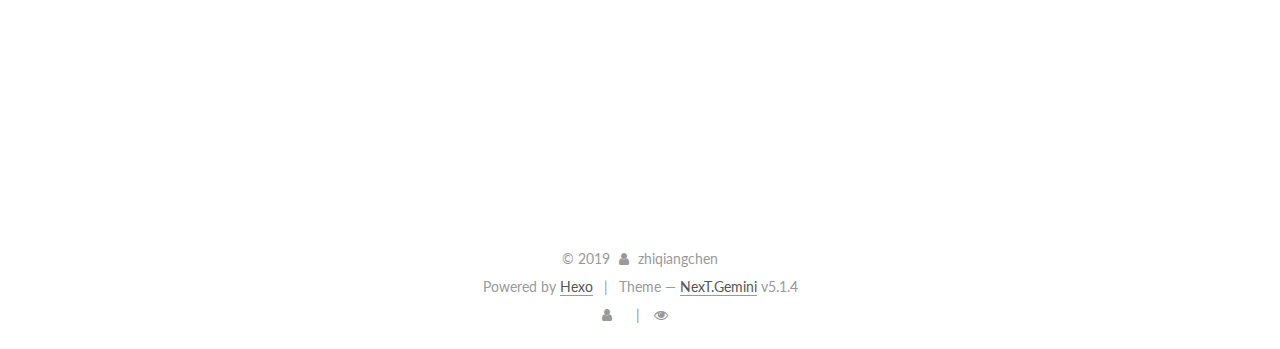
==== commit 3c2ccee8: "Site updated: 2019-12-01 22:47:07" ====
--- a/index.html
+++ b/index.html
@@ -1,227 +1,1047 @@
 <!DOCTYPE html>
-<html>
+
+
+
+  
+
+
+<html class="theme-next gemini use-motion" lang="en">
 <head>
-  <meta charset="utf-8">
-  
-
-  
-  <title></title>
-  <meta name="viewport" content="width=device-width, initial-scale=1, maximum-scale=1">
-  <meta property="og:type" content="website">
-<meta property="og:title">
+  <meta charset="UTF-8"/>
+<meta http-equiv="X-UA-Compatible" content="IE=edge" />
+<meta name="viewport" content="width=device-width, initial-scale=1, maximum-scale=1"/>
+<meta name="theme-color" content="#222">
+
+
+
+
+
+
+
+
+
+<meta http-equiv="Cache-Control" content="no-transform" />
+<meta http-equiv="Cache-Control" content="no-siteapp" />
+
+
+
+
+
+
+
+
+
+
+
+
+
+
+
+
+  
+  
+  <link href="/lib/fancybox/source/jquery.fancybox.css?v=2.1.5" rel="stylesheet" type="text/css" />
+
+
+
+
+  
+  
+  
+  
+
+  
+    
+    
+  
+
+  
+
+  
+
+  
+
+  
+
+  
+    
+    
+    <link href="//fonts.googleapis.com/css?family=Lato:300,300italic,400,400italic,700,700italic&subset=latin,latin-ext" rel="stylesheet" type="text/css">
+  
+
+
+
+
+
+
+<link href="/lib/font-awesome/css/font-awesome.min.css?v=4.6.2" rel="stylesheet" type="text/css" />
+
+<link href="/css/main.css?v=5.1.4" rel="stylesheet" type="text/css" />
+
+
+  <link rel="apple-touch-icon" sizes="180x180" href="/images/apple-touch-icon-next.png?v=5.1.4">
+
+
+  <link rel="icon" type="image/png" sizes="32x32" href="/images/favicon-32x32-next.png?v=5.1.4">
+
+
+  <link rel="icon" type="image/png" sizes="16x16" href="/images/favicon-16x16-next.png?v=5.1.4">
+
+
+  <link rel="mask-icon" href="/images/logo.svg?v=5.1.4" color="#222">
+
+
+
+
+
+  <meta name="keywords" content="Hexo, NexT" />
+
+
+
+
+
+
+
+
+
+
+<meta name="description" content="专注于车载系统开发,分享最新IOV技术">
+<meta property="og:type" content="website">
+<meta property="og:title" content="陈志强的个人博客">
 <meta property="og:url" content="https:&#x2F;&#x2F;zhiqiangchendasheng.github.io&#x2F;index.html">
-<meta property="og:site_name">
+<meta property="og:site_name" content="陈志强的个人博客">
+<meta property="og:description" content="专注于车载系统开发,分享最新IOV技术">
 <meta property="og:locale" content="en">
 <meta name="twitter:card" content="summary">
-  
-    <link rel="alternate" href="/atom.xml" title="" type="application/atom+xml">
-  
-  
-    <link rel="icon" href="/favicon.png">
-  
-  
-    <link href="//fonts.googleapis.com/css?family=Source+Code+Pro" rel="stylesheet" type="text/css">
-  
-  <link rel="stylesheet" href="/css/style.css">
+
+
+
+<script type="text/javascript" id="hexo.configurations">
+  var NexT = window.NexT || {};
+  var CONFIG = {
+    root: '/',
+    scheme: 'Gemini',
+    version: '5.1.4',
+    sidebar: {"position":"left","display":"post","offset":12,"b2t":false,"scrollpercent":false,"onmobile":false},
+    fancybox: true,
+    tabs: true,
+    motion: {"enable":true,"async":false,"transition":{"post_block":"fadeIn","post_header":"slideDownIn","post_body":"slideDownIn","coll_header":"slideLeftIn","sidebar":"slideUpIn"}},
+    duoshuo: {
+      userId: '0',
+      author: 'Author'
+    },
+    algolia: {
+      applicationID: '',
+      apiKey: '',
+      indexName: '',
+      hits: {"per_page":10},
+      labels: {"input_placeholder":"Search for Posts","hits_empty":"We didn't find any results for the search: ${query}","hits_stats":"${hits} results found in ${time} ms"}
+    }
+  };
+</script>
+
+
+
+  <link rel="canonical" href="https://zhiqiangChenDaSheng.github.io/"/>
+
+
+
+
+
+  <title>陈志强的个人博客</title>
+  
+
+
+
+
+
+
+
+
 </head>
 
-<body>
-  <div id="container">
-    <div id="wrap">
-      <header id="header">
-  <div id="banner"></div>
-  <div id="header-outer" class="outer">
-    <div id="header-title" class="inner">
-      <h1 id="logo-wrap">
-        <a href="/" id="logo"></a>
-      </h1>
-      
+<body itemscope itemtype="http://schema.org/WebPage" lang="en">
+
+  
+  
+    
+  
+
+  <div class="container sidebar-position-left 
+  page-home">
+    <div class="headband"></div>
+
+    <header id="header" class="header" itemscope itemtype="http://schema.org/WPHeader">
+      <div class="header-inner"><div class="site-brand-wrapper">
+  <div class="site-meta custom-logo">
+    
+
+    <div class="custom-logo-site-title">
+      <a href="/"  class="brand" rel="start">
+        <span class="logo-line-before"><i></i></span>
+        <span class="site-title">陈志强的个人博客</span>
+        <span class="logo-line-after"><i></i></span>
+      </a>
     </div>
-    <div id="header-inner" class="inner">
-      <nav id="main-nav">
-        <a id="main-nav-toggle" class="nav-icon"></a>
-        
-          <a class="main-nav-link" href="/">Home</a>
-        
-          <a class="main-nav-link" href="/archives">Archives</a>
-        
-      </nav>
-      <nav id="sub-nav">
-        
-          <a id="nav-rss-link" class="nav-icon" href="/atom.xml" title="RSS Feed"></a>
-        
-        <a id="nav-search-btn" class="nav-icon" title="Search"></a>
-      </nav>
-      <div id="search-form-wrap">
-        <form action="//google.com/search" method="get" accept-charset="UTF-8" class="search-form"><input type="search" name="q" class="search-form-input" placeholder="Search"><button type="submit" class="search-form-submit">&#xF002;</button><input type="hidden" name="sitesearch" value="https://zhiqiangChenDaSheng.github.io"></form>
-      </div>
+      
+        <p class="site-subtitle">海阔凭鱼跃,天高任鸟飞</p>
+      
+  </div>
+
+  <div class="site-nav-toggle">
+    <button>
+      <span class="btn-bar"></span>
+      <span class="btn-bar"></span>
+      <span class="btn-bar"></span>
+    </button>
+  </div>
+</div>
+
+<nav class="site-nav">
+  
+
+  
+    <ul id="menu" class="menu">
+      
+        
+        <li class="menu-item menu-item-home">
+          <a href="/%20" rel="section">
+            
+              <i class="menu-item-icon fa fa-fw fa-home"></i> <br />
+            
+            Home
+          </a>
+        </li>
+      
+        
+        <li class="menu-item menu-item-about">
+          <a href="/about/%20" rel="section">
+            
+              <i class="menu-item-icon fa fa-fw fa-user"></i> <br />
+            
+            About
+          </a>
+        </li>
+      
+        
+        <li class="menu-item menu-item-tags">
+          <a href="/tags/%20" rel="section">
+            
+              <i class="menu-item-icon fa fa-fw fa-tags"></i> <br />
+            
+            Tags
+          </a>
+        </li>
+      
+        
+        <li class="menu-item menu-item-categories">
+          <a href="/categories/%20" rel="section">
+            
+              <i class="menu-item-icon fa fa-fw fa-th"></i> <br />
+            
+            Categories
+          </a>
+        </li>
+      
+        
+        <li class="menu-item menu-item-archives">
+          <a href="/archives/%20" rel="section">
+            
+              <i class="menu-item-icon fa fa-fw fa-archive"></i> <br />
+            
+            Archives
+          </a>
+        </li>
+      
+        
+        <li class="menu-item menu-item-schedule">
+          <a href="/schedule/%20" rel="section">
+            
+              <i class="menu-item-icon fa fa-fw fa-calendar"></i> <br />
+            
+            Schedule
+          </a>
+        </li>
+      
+        
+        <li class="menu-item menu-item-sitemap">
+          <a href="/sitemap.xml%20" rel="section">
+            
+              <i class="menu-item-icon fa fa-fw fa-sitemap"></i> <br />
+            
+            Sitemap
+          </a>
+        </li>
+      
+        
+        <li class="menu-item menu-item-commonweal">
+          <a href="/404/%20" rel="section">
+            
+              <i class="menu-item-icon fa fa-fw fa-heartbeat"></i> <br />
+            
+            Commonweal 404
+          </a>
+        </li>
+      
+
+      
+    </ul>
+  
+
+  
+</nav>
+
+
+
+ </div>
+    </header>
+
+    <main id="main" class="main">
+      <div class="main-inner">
+        <div class="content-wrap">
+          <div id="content" class="content">
+            
+  <section id="posts" class="posts-expand">
+    
+      
+
+  
+
+  
+  
+  
+
+  <article class="post post-type-normal" itemscope itemtype="http://schema.org/Article">
+  
+  
+  
+  <div class="post-block">
+    <link itemprop="mainEntityOfPage" href="https://zhiqiangChenDaSheng.github.io/2019/12/01/tupian/">
+
+    <span hidden itemprop="author" itemscope itemtype="http://schema.org/Person">
+      <meta itemprop="name" content="zhiqiangchen">
+      <meta itemprop="description" content="">
+      <meta itemprop="image" content="/images/avatar.gif">
+    </span>
+
+    <span hidden itemprop="publisher" itemscope itemtype="http://schema.org/Organization">
+      <meta itemprop="name" content="陈志强的个人博客">
+    </span>
+
+    
+      <header class="post-header">
+
+        
+        
+          <h1 class="post-title" itemprop="name headline">
+                
+                <a class="post-title-link" href="/2019/12/01/tupian/" itemprop="url">tupian</a></h1>
+        
+
+        <div class="post-meta">
+          <span class="post-time">
+            
+              <span class="post-meta-item-icon">
+                <i class="fa fa-calendar-o"></i>
+              </span>
+              
+                <span class="post-meta-item-text">Posted on</span>
+              
+              <time title="Post created" itemprop="dateCreated datePublished" datetime="2019-12-01T19:38:45+08:00">
+                2019-12-01
+              </time>
+            
+
+            
+
+            
+          </span>
+
+          
+
+          
+            
+          
+
+          
+          
+
+          
+
+          
+
+          
+
+        </div>
+      </header>
+    
+
+    
+    
+    
+    <div class="post-body" itemprop="articleBody">
+
+      
+      
+
+      
+        
+          
+            <p><img src="th.jpeg" alt="hah1aha"></p>
+
+          
+        
+      
+    </div>
+    
+    
+    
+
+    
+
+    
+
+    
+
+    <footer class="post-footer">
+      
+
+      
+
+      
+
+      
+      
+        <div class="post-eof"></div>
+      
+    </footer>
+  </div>
+  
+  
+  
+  </article>
+
+
+    
+      
+
+  
+
+  
+  
+  
+
+  <article class="post post-type-normal" itemscope itemtype="http://schema.org/Article">
+  
+  
+  
+  <div class="post-block">
+    <link itemprop="mainEntityOfPage" href="https://zhiqiangChenDaSheng.github.io/2019/12/01/stateMachine/">
+
+    <span hidden itemprop="author" itemscope itemtype="http://schema.org/Person">
+      <meta itemprop="name" content="zhiqiangchen">
+      <meta itemprop="description" content="">
+      <meta itemprop="image" content="/images/avatar.gif">
+    </span>
+
+    <span hidden itemprop="publisher" itemscope itemtype="http://schema.org/Organization">
+      <meta itemprop="name" content="陈志强的个人博客">
+    </span>
+
+    
+      <header class="post-header">
+
+        
+        
+          <h1 class="post-title" itemprop="name headline">
+                
+                <a class="post-title-link" href="/2019/12/01/stateMachine/" itemprop="url">stateMachine</a></h1>
+        
+
+        <div class="post-meta">
+          <span class="post-time">
+            
+              <span class="post-meta-item-icon">
+                <i class="fa fa-calendar-o"></i>
+              </span>
+              
+                <span class="post-meta-item-text">Posted on</span>
+              
+              <time title="Post created" itemprop="dateCreated datePublished" datetime="2019-12-01T16:18:09+08:00">
+                2019-12-01
+              </time>
+            
+
+            
+
+            
+          </span>
+
+          
+
+          
+            
+          
+
+          
+          
+
+          
+
+          
+
+          
+
+        </div>
+      </header>
+    
+
+    
+    
+    
+    <div class="post-body" itemprop="articleBody">
+
+      
+      
+
+      
+        
+          
+            
+          
+        
+      
+    </div>
+    
+    
+    
+
+    
+
+    
+
+    
+
+    <footer class="post-footer">
+      
+
+      
+
+      
+
+      
+      
+        <div class="post-eof"></div>
+      
+    </footer>
+  </div>
+  
+  
+  
+  </article>
+
+
+    
+      
+
+  
+
+  
+  
+  
+
+  <article class="post post-type-normal" itemscope itemtype="http://schema.org/Article">
+  
+  
+  
+  <div class="post-block">
+    <link itemprop="mainEntityOfPage" href="https://zhiqiangChenDaSheng.github.io/2019/12/01/hello-world/">
+
+    <span hidden itemprop="author" itemscope itemtype="http://schema.org/Person">
+      <meta itemprop="name" content="zhiqiangchen">
+      <meta itemprop="description" content="">
+      <meta itemprop="image" content="/images/avatar.gif">
+    </span>
+
+    <span hidden itemprop="publisher" itemscope itemtype="http://schema.org/Organization">
+      <meta itemprop="name" content="陈志强的个人博客">
+    </span>
+
+    
+      <header class="post-header">
+
+        
+        
+          <h1 class="post-title" itemprop="name headline">
+                
+                <a class="post-title-link" href="/2019/12/01/hello-world/" itemprop="url">Hello World</a></h1>
+        
+
+        <div class="post-meta">
+          <span class="post-time">
+            
+              <span class="post-meta-item-icon">
+                <i class="fa fa-calendar-o"></i>
+              </span>
+              
+                <span class="post-meta-item-text">Posted on</span>
+              
+              <time title="Post created" itemprop="dateCreated datePublished" datetime="2019-12-01T13:58:13+08:00">
+                2019-12-01
+              </time>
+            
+
+            
+
+            
+          </span>
+
+          
+
+          
+            
+          
+
+          
+          
+
+          
+
+          
+
+          
+
+        </div>
+      </header>
+    
+
+    
+    
+    
+    <div class="post-body" itemprop="articleBody">
+
+      
+      
+
+      
+        
+          
+            <p>Welcome to <a href="https://hexo.io/" target="_blank" rel="noopener">Hexo</a>! This is your very first post. Check <a href="https://hexo.io/docs/" target="_blank" rel="noopener">documentation</a> for more info. If you get any problems when using Hexo, you can find the answer in <a href="https://hexo.io/docs/troubleshooting.html" target="_blank" rel="noopener">troubleshooting</a> or you can ask me on <a href="https://github.com/hexojs/hexo/issues" target="_blank" rel="noopener">GitHub</a>.</p>
+<h2 id="Quick-Start"><a href="#Quick-Start" class="headerlink" title="Quick Start"></a>Quick Start</h2><h3 id="Create-a-new-post"><a href="#Create-a-new-post" class="headerlink" title="Create a new post"></a>Create a new post</h3><figure class="highlight bash"><table><tr><td class="gutter"><pre><span class="line">1</span></pre></td><td class="code"><pre><span class="line">$ hexo new <span class="string">"My New Post"</span></span></pre></td></tr></table></figure>
+
+<p>More info: <a href="https://hexo.io/docs/writing.html" target="_blank" rel="noopener">Writing</a></p>
+<h3 id="Run-server"><a href="#Run-server" class="headerlink" title="Run server"></a>Run server</h3><figure class="highlight bash"><table><tr><td class="gutter"><pre><span class="line">1</span></pre></td><td class="code"><pre><span class="line">$ hexo server</span></pre></td></tr></table></figure>
+
+<p>More info: <a href="https://hexo.io/docs/server.html" target="_blank" rel="noopener">Server</a></p>
+<h3 id="Generate-static-files"><a href="#Generate-static-files" class="headerlink" title="Generate static files"></a>Generate static files</h3><figure class="highlight bash"><table><tr><td class="gutter"><pre><span class="line">1</span></pre></td><td class="code"><pre><span class="line">$ hexo generate</span></pre></td></tr></table></figure>
+
+<p>More info: <a href="https://hexo.io/docs/generating.html" target="_blank" rel="noopener">Generating</a></p>
+<h3 id="Deploy-to-remote-sites"><a href="#Deploy-to-remote-sites" class="headerlink" title="Deploy to remote sites"></a>Deploy to remote sites</h3><figure class="highlight bash"><table><tr><td class="gutter"><pre><span class="line">1</span></pre></td><td class="code"><pre><span class="line">$ hexo deploy</span></pre></td></tr></table></figure>
+
+<p>More info: <a href="https://hexo.io/docs/one-command-deployment.html" target="_blank" rel="noopener">Deployment</a></p>
+
+          
+        
+      
+    </div>
+    
+    
+    
+
+    
+
+    
+
+    
+
+    <footer class="post-footer">
+      
+
+      
+
+      
+
+      
+      
+        <div class="post-eof"></div>
+      
+    </footer>
+  </div>
+  
+  
+  
+  </article>
+
+
+    
+  </section>
+
+  
+
+
+          </div>
+          
+
+
+          
+
+        </div>
+        
+          
+  
+  <div class="sidebar-toggle">
+    <div class="sidebar-toggle-line-wrap">
+      <span class="sidebar-toggle-line sidebar-toggle-line-first"></span>
+      <span class="sidebar-toggle-line sidebar-toggle-line-middle"></span>
+      <span class="sidebar-toggle-line sidebar-toggle-line-last"></span>
     </div>
   </div>
-</header>
-      <div class="outer">
-        <section id="main">
-  
-    <article id="post-stateMachine" class="article article-type-post" itemscope itemprop="blogPost">
-  <div class="article-meta">
-    <a href="/2019/12/01/stateMachine/" class="article-date">
-  <time datetime="2019-12-01T08:18:09.000Z" itemprop="datePublished">2019-12-01</time>
-</a>
-    
+
+  <aside id="sidebar" class="sidebar">
+    
+    <div class="sidebar-inner">
+
+      
+
+      
+
+      <section class="site-overview-wrap sidebar-panel sidebar-panel-active">
+        <div class="site-overview">
+          <div class="site-author motion-element" itemprop="author" itemscope itemtype="http://schema.org/Person">
+            
+              <img class="site-author-image" itemprop="image"
+                src="/images/avatar.gif"
+                alt="zhiqiangchen" />
+            
+              <p class="site-author-name" itemprop="name">zhiqiangchen</p>
+              <p class="site-description motion-element" itemprop="description">专注于车载系统开发,分享最新IOV技术</p>
+          </div>
+
+          <nav class="site-state motion-element">
+
+            
+              <div class="site-state-item site-state-posts">
+              
+                <a href="/archives/%20%7C%7C%20archive">
+              
+                  <span class="site-state-item-count">3</span>
+                  <span class="site-state-item-name">posts</span>
+                </a>
+              </div>
+            
+
+            
+
+            
+
+          </nav>
+
+          
+
+          
+            <div class="links-of-author motion-element">
+                
+                  <span class="links-of-author-item">
+                    <a href="https://github.com/yourname" target="_blank" title="GitHub">
+                      
+                        <i class="fa fa-fw fa-github"></i>GitHub</a>
+                  </span>
+                
+                  <span class="links-of-author-item">
+                    <a href="mailto:yourname@gmail.com" target="_blank" title="E-Mail">
+                      
+                        <i class="fa fa-fw fa-envelope"></i>E-Mail</a>
+                  </span>
+                
+                  <span class="links-of-author-item">
+                    <a href="https://plus.google.com/yourname" target="_blank" title="Google">
+                      
+                        <i class="fa fa-fw fa-google"></i>Google</a>
+                  </span>
+                
+                  <span class="links-of-author-item">
+                    <a href="https://twitter.com/yourname" target="_blank" title="Twitter">
+                      
+                        <i class="fa fa-fw fa-twitter"></i>Twitter</a>
+                  </span>
+                
+                  <span class="links-of-author-item">
+                    <a href="https://www.facebook.com/yourname" target="_blank" title="FB Page">
+                      
+                        <i class="fa fa-fw fa-facebook"></i>FB Page</a>
+                  </span>
+                
+                  <span class="links-of-author-item">
+                    <a href="https://vk.com/yourname" target="_blank" title="VK Group">
+                      
+                        <i class="fa fa-fw fa-vk"></i>VK Group</a>
+                  </span>
+                
+                  <span class="links-of-author-item">
+                    <a href="https://stackoverflow.com/yourname" target="_blank" title="StackOverflow">
+                      
+                        <i class="fa fa-fw fa-stack-overflow"></i>StackOverflow</a>
+                  </span>
+                
+                  <span class="links-of-author-item">
+                    <a href="https://youtube.com/yourname" target="_blank" title="YouTube">
+                      
+                        <i class="fa fa-fw fa-youtube"></i>YouTube</a>
+                  </span>
+                
+                  <span class="links-of-author-item">
+                    <a href="https://instagram.com/yourname" target="_blank" title="Instagram">
+                      
+                        <i class="fa fa-fw fa-instagram"></i>Instagram</a>
+                  </span>
+                
+                  <span class="links-of-author-item">
+                    <a href="skype:yourname?call|chat" target="_blank" title="Skype">
+                      
+                        <i class="fa fa-fw fa-skype"></i>Skype</a>
+                  </span>
+                
+            </div>
+          
+
+          
+          
+            <div class="cc-license motion-element" itemprop="license">
+              <a href="https://creativecommons.org/licenses/by-nc-sa/4.0/" class="cc-opacity" target="_blank">
+                <img src="/images/cc-by-nc-sa.svg" alt="Creative Commons" />
+              </a>
+            </div>
+          
+
+          
+          
+
+          
+
+        </div>
+      </section>
+
+      
+
+      
+
+    </div>
+  </aside>
+
+
+        
+      </div>
+    </main>
+
+    <footer id="footer" class="footer">
+      <div class="footer-inner">
+        <div class="copyright">&copy; <span itemprop="copyrightYear">2019</span>
+  <span class="with-love">
+    <i class="fa fa-user"></i>
+  </span>
+  <span class="author" itemprop="copyrightHolder">zhiqiangchen</span>
+
+  
+</div>
+
+
+  <div class="powered-by">Powered by <a class="theme-link" target="_blank" href="https://hexo.io">Hexo</a></div>
+
+
+
+  <span class="post-meta-divider">|</span>
+
+
+
+  <div class="theme-info">Theme &mdash; <a class="theme-link" target="_blank" href="https://github.com/iissnan/hexo-theme-next">NexT.Gemini</a> v5.1.4</div>
+
+
+
+
+        
+<div class="busuanzi-count">
+  <script async src="https://dn-lbstatics.qbox.me/busuanzi/2.3/busuanzi.pure.mini.js"></script>
+
+  
+    <span class="site-uv">
+      <i class="fa fa-user"></i>
+      <span class="busuanzi-value" id="busuanzi_value_site_uv"></span>
+      
+    </span>
+  
+
+  
+    <span class="site-pv">
+      <i class="fa fa-eye"></i>
+      <span class="busuanzi-value" id="busuanzi_value_site_pv"></span>
+      
+    </span>
+  
+</div>
+
+
+
+
+
+
+
+
+        
+      </div>
+    </footer>
+
+    
+      <div class="back-to-top">
+        <i class="fa fa-arrow-up"></i>
+        
+      </div>
+    
+
+    
+
   </div>
-  <div class="article-inner">
-    
-    
-      <header class="article-header">
-        
-  
-    <h1 itemprop="name">
-      <a class="article-title" href="/2019/12/01/stateMachine/">stateMachine</a>
-    </h1>
-  
-
-      </header>
-    
-    <div class="article-entry" itemprop="articleBody">
-      
-        
-      
-    </div>
-    <footer class="article-footer">
-      <a data-url="https://zhiqiangchendasheng.github.io/2019/12/01/stateMachine/" data-id="ck3mqljxu0001074t4j4rh9ux" class="article-share-link">Share</a>
-      
-      
-    </footer>
-  </div>
-  
-</article>
-
-
-  
-    <article id="post-hello-world" class="article article-type-post" itemscope itemprop="blogPost">
-  <div class="article-meta">
-    <a href="/2019/12/01/hello-world/" class="article-date">
-  <time datetime="2019-12-01T05:58:13.085Z" itemprop="datePublished">2019-12-01</time>
-</a>
-    
-  </div>
-  <div class="article-inner">
-    
-    
-      <header class="article-header">
-        
-  
-    <h1 itemprop="name">
-      <a class="article-title" href="/2019/12/01/hello-world/">Hello World</a>
-    </h1>
-  
-
-      </header>
-    
-    <div class="article-entry" itemprop="articleBody">
-      
-        <p>Welcome to <a href="https://hexo.io/" target="_blank" rel="noopener">Hexo</a>! This is your very first post. Check <a href="https://hexo.io/docs/" target="_blank" rel="noopener">documentation</a> for more info. If you get any problems when using Hexo, you can find the answer in <a href="https://hexo.io/docs/troubleshooting.html" target="_blank" rel="noopener">troubleshooting</a> or you can ask me on <a href="https://github.com/hexojs/hexo/issues" target="_blank" rel="noopener">GitHub</a>.</p>
-<h2 id="Quick-Start"><a href="#Quick-Start" class="headerlink" title="Quick Start"></a>Quick Start</h2><h3 id="Create-a-new-post"><a href="#Create-a-new-post" class="headerlink" title="Create a new post"></a>Create a new post</h3><figure class="highlight bash"><table><tr><td class="gutter"><pre><span class="line">1</span></pre></td><td class="code"><pre><span class="line">$ hexo new <span class="string">"My New Post"</span></span></pre></td></tr></table></figure>
-
-<p>More info: <a href="https://hexo.io/docs/writing.html" target="_blank" rel="noopener">Writing</a></p>
-<h3 id="Run-server"><a href="#Run-server" class="headerlink" title="Run server"></a>Run server</h3><figure class="highlight bash"><table><tr><td class="gutter"><pre><span class="line">1</span></pre></td><td class="code"><pre><span class="line">$ hexo server</span></pre></td></tr></table></figure>
-
-<p>More info: <a href="https://hexo.io/docs/server.html" target="_blank" rel="noopener">Server</a></p>
-<h3 id="Generate-static-files"><a href="#Generate-static-files" class="headerlink" title="Generate static files"></a>Generate static files</h3><figure class="highlight bash"><table><tr><td class="gutter"><pre><span class="line">1</span></pre></td><td class="code"><pre><span class="line">$ hexo generate</span></pre></td></tr></table></figure>
-
-<p>More info: <a href="https://hexo.io/docs/generating.html" target="_blank" rel="noopener">Generating</a></p>
-<h3 id="Deploy-to-remote-sites"><a href="#Deploy-to-remote-sites" class="headerlink" title="Deploy to remote sites"></a>Deploy to remote sites</h3><figure class="highlight bash"><table><tr><td class="gutter"><pre><span class="line">1</span></pre></td><td class="code"><pre><span class="line">$ hexo deploy</span></pre></td></tr></table></figure>
-
-<p>More info: <a href="https://hexo.io/docs/one-command-deployment.html" target="_blank" rel="noopener">Deployment</a></p>
-
-      
-    </div>
-    <footer class="article-footer">
-      <a data-url="https://zhiqiangchendasheng.github.io/2019/12/01/hello-world/" data-id="ck3mqljwt0000074thpdp5wwh" class="article-share-link">Share</a>
-      
-      
-    </footer>
-  </div>
-  
-</article>
-
-
-  
-
-
-</section>
-        
-          <aside id="sidebar">
-  
-    
-
-  
-    
-
-  
-    
-  
-    
-  <div class="widget-wrap">
-    <h3 class="widget-title">Archives</h3>
-    <div class="widget">
-      <ul class="archive-list"><li class="archive-list-item"><a class="archive-list-link" href="/archives/2019/12/">December 2019</a></li></ul>
-    </div>
-  </div>
-
-
-  
-    
-  <div class="widget-wrap">
-    <h3 class="widget-title">Recent Posts</h3>
-    <div class="widget">
-      <ul>
-        
-          <li>
-            <a href="/2019/12/01/stateMachine/">stateMachine</a>
-          </li>
-        
-          <li>
-            <a href="/2019/12/01/hello-world/">Hello World</a>
-          </li>
-        
-      </ul>
-    </div>
-  </div>
-
-  
-</aside>
-        
-      </div>
-      <footer id="footer">
-  
-  <div class="outer">
-    <div id="footer-info" class="inner">
-      &copy; 2019 chenzhiqiang<br>
-      Powered by <a href="http://hexo.io/" target="_blank">Hexo</a>
-    </div>
-  </div>
-</footer>
-    </div>
-    <nav id="mobile-nav">
-  
-    <a href="/" class="mobile-nav-link">Home</a>
-  
-    <a href="/archives" class="mobile-nav-link">Archives</a>
-  
-</nav>
-    
-
-<script src="//ajax.googleapis.com/ajax/libs/jquery/2.0.3/jquery.min.js"></script>
-
-
-  <link rel="stylesheet" href="/fancybox/jquery.fancybox.css">
-  <script src="/fancybox/jquery.fancybox.pack.js"></script>
-
-
-<script src="/js/script.js"></script>
-
-
-
-  </div>
-<script src="/live2dw/lib/L2Dwidget.min.js?094cbace49a39548bed64abff5988b05"></script><script>L2Dwidget.init({"pluginRootPath":"live2dw/","pluginJsPath":"lib/","pluginModelPath":"assets/","tagMode":false,"log":false,"model":{"jsonPath":"/live2dw/assets/z16.model.json"},"display":{"position":"right","width":250,"height":350},"mobile":{"show":true}});</script></body>
-</html>+
+  
+
+<script type="text/javascript">
+  if (Object.prototype.toString.call(window.Promise) !== '[object Function]') {
+    window.Promise = null;
+  }
+</script>
+
+
+
+
+
+
+
+
+
+  
+
+
+
+
+
+
+
+
+
+
+
+
+  
+  
+    <script type="text/javascript" src="/lib/jquery/index.js?v=2.1.3"></script>
+  
+
+  
+  
+    <script type="text/javascript" src="/lib/fastclick/lib/fastclick.min.js?v=1.0.6"></script>
+  
+
+  
+  
+    <script type="text/javascript" src="/lib/jquery_lazyload/jquery.lazyload.js?v=1.9.7"></script>
+  
+
+  
+  
+    <script type="text/javascript" src="/lib/velocity/velocity.min.js?v=1.2.1"></script>
+  
+
+  
+  
+    <script type="text/javascript" src="/lib/velocity/velocity.ui.min.js?v=1.2.1"></script>
+  
+
+  
+  
+    <script type="text/javascript" src="/lib/fancybox/source/jquery.fancybox.pack.js?v=2.1.5"></script>
+  
+
+
+  
+
+
+  <script type="text/javascript" src="/js/src/utils.js?v=5.1.4"></script>
+
+  <script type="text/javascript" src="/js/src/motion.js?v=5.1.4"></script>
+
+
+
+  
+  
+
+
+  <script type="text/javascript" src="/js/src/affix.js?v=5.1.4"></script>
+
+  <script type="text/javascript" src="/js/src/schemes/pisces.js?v=5.1.4"></script>
+
+
+
+  
+
+  
+
+
+  <script type="text/javascript" src="/js/src/bootstrap.js?v=5.1.4"></script>
+
+
+
+  
+
+
+  
+
+
+
+
+	
+
+
+
+
+
+  
+
+
+
+
+
+  
+
+
+
+
+
+
+
+
+
+
+
+
+  
+
+
+
+
+
+  
+
+  
+
+  
+
+  
+  
+
+  
+
+  
+
+  
+
+<script src="/live2dw/lib/L2Dwidget.min.js?094cbace49a39548bed64abff5988b05"></script><script>L2Dwidget.init({"pluginRootPath":"live2dw/","pluginJsPath":"lib/","pluginModelPath":"assets/","tagMode":false,"log":false,"model":{"jsonPath":"/live2dw/assets/z16.model.json"},"display":{"position":"left","width":250,"height":350},"mobile":{"show":true}});</script></body>
+</html>
--- a/css/main.css
+++ b/css/main.css
@@ -0,0 +1,2662 @@
+/* normalize.css v3.0.2 | MIT License | git.io/normalize */
+html {
+  font-family: sans-serif; /* 1 */
+  -ms-text-size-adjust: 100%; /* 2 */
+  -webkit-text-size-adjust: 100%; /* 2 */
+}
+body {
+  margin: 0;
+}
+article,
+aside,
+details,
+figcaption,
+figure,
+footer,
+header,
+hgroup,
+main,
+menu,
+nav,
+section,
+summary {
+  display: block;
+}
+audio,
+canvas,
+progress,
+video {
+  display: inline-block; /* 1 */
+  vertical-align: baseline; /* 2 */
+}
+audio:not([controls]) {
+  display: none;
+  height: 0;
+}
+[hidden],
+template {
+  display: none;
+}
+a {
+  background-color: transparent;
+}
+a:active,
+a:hover {
+  outline: 0;
+}
+abbr[title] {
+  border-bottom: 1px dotted;
+}
+b,
+strong {
+  font-weight: bold;
+}
+dfn {
+  font-style: italic;
+}
+h1 {
+  font-size: 2em;
+  margin: 0.67em 0;
+}
+mark {
+  background: #ff0;
+  color: #000;
+}
+small {
+  font-size: 80%;
+}
+sub,
+sup {
+  font-size: 75%;
+  line-height: 0;
+  position: relative;
+  vertical-align: baseline;
+}
+sup {
+  top: -0.5em;
+}
+sub {
+  bottom: -0.25em;
+}
+img {
+  border: 0;
+}
+svg:not(:root) {
+  overflow: hidden;
+}
+figure {
+  margin: 1em 40px;
+}
+hr {
+  -moz-box-sizing: content-box;
+  box-sizing: content-box;
+  height: 0;
+}
+pre {
+  overflow: auto;
+}
+code,
+kbd,
+pre,
+samp {
+  font-family: monospace, monospace;
+  font-size: 1em;
+}
+button,
+input,
+optgroup,
+select,
+textarea {
+  color: inherit; /* 1 */
+  font: inherit; /* 2 */
+  margin: 0; /* 3 */
+}
+button {
+  overflow: visible;
+}
+button,
+select {
+  text-transform: none;
+}
+button,
+html input[type="button"],
+input[type="reset"],
+input[type="submit"] {
+  -webkit-appearance: button; /* 2 */
+  cursor: pointer; /* 3 */
+}
+button[disabled],
+html input[disabled] {
+  cursor: default;
+}
+button::-moz-focus-inner,
+input::-moz-focus-inner {
+  border: 0;
+  padding: 0;
+}
+input {
+  line-height: normal;
+}
+input[type="checkbox"],
+input[type="radio"] {
+  box-sizing: border-box; /* 1 */
+  padding: 0; /* 2 */
+}
+input[type="number"]::-webkit-inner-spin-button,
+input[type="number"]::-webkit-outer-spin-button {
+  height: auto;
+}
+input[type="search"] {
+  -webkit-appearance: textfield; /* 1 */
+  -moz-box-sizing: content-box;
+  -webkit-box-sizing: content-box; /* 2 */
+  box-sizing: content-box;
+}
+input[type="search"]::-webkit-search-cancel-button,
+input[type="search"]::-webkit-search-decoration {
+  -webkit-appearance: none;
+}
+fieldset {
+  border: 1px solid #c0c0c0;
+  margin: 0 2px;
+  padding: 0.35em 0.625em 0.75em;
+}
+legend {
+  border: 0; /* 1 */
+  padding: 0; /* 2 */
+}
+textarea {
+  overflow: auto;
+}
+optgroup {
+  font-weight: bold;
+}
+table {
+  border-collapse: collapse;
+  border-spacing: 0;
+}
+td,
+th {
+  padding: 0;
+}
+::selection {
+  background: #262a30;
+  color: #fff;
+}
+body {
+  position: relative;
+  font-family: 'Lato', "PingFang SC", "Microsoft YaHei", sans-serif;
+  font-size: 14px;
+  line-height: 2;
+  color: #555;
+  background: #fff;
+}
+@media (max-width: 767px) {
+  body {
+    padding-right: 0 !important;
+  }
+}
+@media (min-width: 768px) and (max-width: 991px) {
+  body {
+    padding-right: 0 !important;
+  }
+}
+@media (min-width: 1600px) {
+  body {
+    font-size: 16px;
+  }
+}
+h1,
+h2,
+h3,
+h4,
+h5,
+h6 {
+  margin: 0;
+  padding: 0;
+  font-weight: bold;
+  line-height: 1.5;
+  font-family: 'Lato', "PingFang SC", "Microsoft YaHei", sans-serif;
+}
+h2,
+h3,
+h4,
+h5,
+h6 {
+  margin: 20px 0 15px;
+}
+h1 {
+  font-size: 22px;
+}
+@media (max-width: 767px) {
+  h1 {
+    font-size: 18px;
+  }
+}
+h2 {
+  font-size: 20px;
+}
+@media (max-width: 767px) {
+  h2 {
+    font-size: 16px;
+  }
+}
+h3 {
+  font-size: 18px;
+}
+@media (max-width: 767px) {
+  h3 {
+    font-size: 14px;
+  }
+}
+h4 {
+  font-size: 16px;
+}
+@media (max-width: 767px) {
+  h4 {
+    font-size: 12px;
+  }
+}
+h5 {
+  font-size: 14px;
+}
+@media (max-width: 767px) {
+  h5 {
+    font-size: 10px;
+  }
+}
+h6 {
+  font-size: 12px;
+}
+@media (max-width: 767px) {
+  h6 {
+    font-size: 8px;
+  }
+}
+p {
+  margin: 0 0 20px 0;
+}
+a {
+  color: #555;
+  text-decoration: none;
+  outline: none;
+  border-bottom: 1px solid #999;
+  word-wrap: break-word;
+}
+a:hover {
+  color: #222;
+  border-bottom-color: #222;
+}
+blockquote {
+  margin: 0;
+  padding: 0;
+}
+img {
+  display: block;
+  margin: auto;
+  max-width: 100%;
+  height: auto;
+}
+hr {
+  margin: 40px 0;
+  height: 3px;
+  border: none;
+  background-color: #ddd;
+  background-image: repeating-linear-gradient(-45deg, #fff, #fff 4px, transparent 4px, transparent 8px);
+}
+blockquote {
+  padding: 0 15px;
+  color: #666;
+  border-left: 4px solid #ddd;
+}
+blockquote cite::before {
+  content: "-";
+  padding: 0 5px;
+}
+dt {
+  font-weight: 700;
+}
+dd {
+  margin: 0;
+  padding: 0;
+}
+kbd {
+  border: 1px solid #ccc;
+  border-radius: 0.2em;
+  box-shadow: 0.1em 0.1em 0.2em rgba(0,0,0,0.1);
+  background-color: #f9f9f9;
+  font-family: inherit;
+  background-image: -webkit-linear-gradient(top, #eee, #fff, #eee);
+  padding: 0.1em 0.3em;
+  white-space: nowrap;
+}
+.text-left {
+  text-align: left;
+}
+.text-center {
+  text-align: center;
+}
+.text-right {
+  text-align: right;
+}
+.text-justify {
+  text-align: justify;
+}
+.text-nowrap {
+  white-space: nowrap;
+}
+.text-lowercase {
+  text-transform: lowercase;
+}
+.text-uppercase {
+  text-transform: uppercase;
+}
+.text-capitalize {
+  text-transform: capitalize;
+}
+.center-block {
+  display: block;
+  margin-left: auto;
+  margin-right: auto;
+}
+.clearfix:before,
+.clearfix:after {
+  content: " ";
+  display: table;
+}
+.clearfix:after {
+  clear: both;
+}
+.pullquote {
+  width: 45%;
+}
+.pullquote.left {
+  float: left;
+  margin-left: 5px;
+  margin-right: 10px;
+}
+.pullquote.right {
+  float: right;
+  margin-left: 10px;
+  margin-right: 5px;
+}
+.affix.affix.affix {
+  position: fixed;
+}
+.translation {
+  margin-top: -20px;
+  font-size: 14px;
+  color: #999;
+}
+.scrollbar-measure {
+  width: 100px;
+  height: 100px;
+  overflow: scroll;
+  position: absolute;
+  top: -9999px;
+}
+.use-motion .motion-element {
+  opacity: 0;
+}
+table {
+  margin: 20px 0;
+  width: 100%;
+  border-collapse: collapse;
+  border-spacing: 0;
+  border: 1px solid #ddd;
+  font-size: 14px;
+  table-layout: fixed;
+  word-wrap: break-all;
+}
+table>tbody>tr:nth-of-type(odd) {
+  background-color: #f9f9f9;
+}
+table>tbody>tr:hover {
+  background-color: #f5f5f5;
+}
+caption,
+th,
+td {
+  padding: 8px;
+  text-align: left;
+  vertical-align: middle;
+  font-weight: normal;
+}
+th,
+td {
+  border-bottom: 3px solid #ddd;
+  border-right: 1px solid #eee;
+}
+th {
+  padding-bottom: 10px;
+  font-weight: 700;
+}
+td {
+  border-bottom-width: 1px;
+}
+html,
+body {
+  height: 100%;
+}
+.container {
+  position: relative;
+  min-height: 100%;
+}
+.header-inner {
+  margin: 0 auto;
+  padding: 100px 0 70px;
+  width: 700px;
+}
+@media (min-width: 1600px) {
+  .container .header-inner {
+    width: 900px;
+  }
+}
+.main {
+  padding-bottom: 150px;
+}
+.main-inner {
+  margin: 0 auto;
+  width: 700px;
+}
+@media (min-width: 1600px) {
+  .container .main-inner {
+    width: 900px;
+  }
+}
+.footer {
+  position: absolute;
+  left: 0;
+  bottom: 0;
+  width: 100%;
+  min-height: 50px;
+}
+.footer-inner {
+  box-sizing: border-box;
+  margin: 20px auto;
+  width: 700px;
+}
+@media (min-width: 1600px) {
+  .container .footer-inner {
+    width: 900px;
+  }
+}
+pre,
+.highlight {
+  overflow: auto;
+  margin: 20px 0;
+  padding: 0;
+  font-size: 13px;
+  color: #4d4d4c;
+  background: #f7f7f7;
+  line-height: 1.6;
+}
+pre,
+code {
+  font-family: consolas, Menlo, "PingFang SC", "Microsoft YaHei", monospace;
+}
+code {
+  padding: 2px 4px;
+  word-wrap: break-word;
+  color: #555;
+  background: #eee;
+  border-radius: 3px;
+  font-size: 13px;
+}
+pre {
+  padding: 10px;
+}
+pre code {
+  padding: 0;
+  color: #4d4d4c;
+  background: none;
+  text-shadow: none;
+}
+.highlight {
+  border-radius: 1px;
+}
+.highlight pre {
+  border: none;
+  margin: 0;
+  padding: 10px 0;
+}
+.highlight table {
+  margin: 0;
+  width: auto;
+  border: none;
+}
+.highlight td {
+  border: none;
+  padding: 0;
+}
+.highlight figcaption {
+  font-size: 1em;
+  color: #4d4d4c;
+  line-height: 1em;
+  margin-bottom: 1em;
+}
+.highlight figcaption:before,
+.highlight figcaption:after {
+  content: " ";
+  display: table;
+}
+.highlight figcaption:after {
+  clear: both;
+}
+.highlight figcaption a {
+  float: right;
+  color: #4d4d4c;
+}
+.highlight figcaption a:hover {
+  border-bottom-color: #4d4d4c;
+}
+.highlight .gutter pre {
+  padding-left: 10px;
+  padding-right: 10px;
+  color: #869194;
+  text-align: right;
+  background-color: #eff2f3;
+}
+.highlight .code pre {
+  width: 100%;
+  padding-left: 10px;
+  padding-right: 10px;
+  background-color: #f7f7f7;
+}
+.highlight .line {
+  height: 20px;
+}
+.gutter {
+  -webkit-user-select: none;
+  -moz-user-select: none;
+  -ms-user-select: none;
+  user-select: none;
+}
+.gist table {
+  width: auto;
+}
+.gist table td {
+  border: none;
+}
+pre .deletion {
+  background: #fdd;
+}
+pre .addition {
+  background: #dfd;
+}
+pre .meta {
+  color: #8959a8;
+}
+pre .comment {
+  color: #8e908c;
+}
+pre .variable,
+pre .attribute,
+pre .tag,
+pre .regexp,
+pre .ruby .constant,
+pre .xml .tag .title,
+pre .xml .pi,
+pre .xml .doctype,
+pre .html .doctype,
+pre .css .id,
+pre .css .class,
+pre .css .pseudo {
+  color: #c82829;
+}
+pre .number,
+pre .preprocessor,
+pre .built_in,
+pre .literal,
+pre .params,
+pre .constant,
+pre .command {
+  color: #f5871f;
+}
+pre .ruby .class .title,
+pre .css .rules .attribute,
+pre .string,
+pre .value,
+pre .inheritance,
+pre .header,
+pre .ruby .symbol,
+pre .xml .cdata,
+pre .special,
+pre .number,
+pre .formula {
+  color: #718c00;
+}
+pre .title,
+pre .css .hexcolor {
+  color: #3e999f;
+}
+pre .function,
+pre .python .decorator,
+pre .python .title,
+pre .ruby .function .title,
+pre .ruby .title .keyword,
+pre .perl .sub,
+pre .javascript .title,
+pre .coffeescript .title {
+  color: #4271ae;
+}
+pre .keyword,
+pre .javascript .function {
+  color: #8959a8;
+}
+.full-image.full-image.full-image.full-image {
+  border: none;
+  max-width: 100%;
+  width: auto;
+  margin: 20px auto 25px;
+}
+@media (min-width: 992px) {
+  .full-image.full-image.full-image.full-image {
+    max-width: none;
+    width: 110%;
+    margin: 25px -5%;
+  }
+}
+.blockquote-center,
+.page-home .post-type-quote blockquote,
+.page-post-detail .post-type-quote blockquote {
+  position: relative;
+  margin: 40px 0;
+  padding: 0;
+  border-left: none;
+  text-align: center;
+}
+.blockquote-center::before,
+.page-home .post-type-quote blockquote::before,
+.page-post-detail .post-type-quote blockquote::before,
+.blockquote-center::after,
+.page-home .post-type-quote blockquote::after,
+.page-post-detail .post-type-quote blockquote::after {
+  position: absolute;
+  content: ' ';
+  display: block;
+  width: 100%;
+  height: 24px;
+  opacity: 0.2;
+  background-repeat: no-repeat;
+  background-position: 0 -6px;
+  background-size: 22px 22px;
+}
+.blockquote-center::before,
+.page-home .post-type-quote blockquote::before,
+.page-post-detail .post-type-quote blockquote::before {
+  top: -20px;
+  background-image: url("../images/quote-l.svg");
+  border-top: 1px solid #ccc;
+}
+.blockquote-center::after,
+.page-home .post-type-quote blockquote::after,
+.page-post-detail .post-type-quote blockquote::after {
+  bottom: -20px;
+  background-image: url("../images/quote-r.svg");
+  border-bottom: 1px solid #ccc;
+  background-position: 100% 8px;
+}
+.blockquote-center p,
+.page-home .post-type-quote blockquote p,
+.page-post-detail .post-type-quote blockquote p,
+.blockquote-center div,
+.page-home .post-type-quote blockquote div,
+.page-post-detail .post-type-quote blockquote div {
+  text-align: center;
+}
+.post .post-body .group-picture img {
+  box-sizing: border-box;
+  padding: 0 3px;
+  border: none;
+}
+.post .group-picture-row {
+  overflow: hidden;
+  margin-top: 6px;
+}
+.post .group-picture-row:first-child {
+  margin-top: 0;
+}
+.post .group-picture-column {
+  float: left;
+}
+.page-post-detail .post-body .group-picture-column {
+  float: none;
+  margin-top: 10px;
+  width: auto !important;
+}
+.page-post-detail .post-body .group-picture-column img {
+  margin: 0 auto;
+}
+.page-archive .group-picture-container {
+  overflow: hidden;
+}
+.page-archive .group-picture-row {
+  float: left;
+}
+.page-archive .group-picture-row:first-child {
+  margin-top: 6px;
+}
+.page-archive .group-picture-column {
+  max-width: 150px;
+  max-height: 150px;
+}
+.post-body .note {
+  position: relative;
+  padding: 15px;
+  margin-bottom: 20px;
+  border: 1px solid #eee;
+  border-left-width: 5px;
+  border-radius: 3px;
+}
+.post-body .note h2,
+.post-body .note h3,
+.post-body .note h4,
+.post-body .note h5,
+.post-body .note h6 {
+  margin-top: 0;
+  margin-bottom: 0;
+  border-bottom: initial;
+  padding-top: 0 !important;
+}
+.post-body .note p:first-child,
+.post-body .note ul:first-child,
+.post-body .note ol:first-child,
+.post-body .note table:first-child,
+.post-body .note pre:first-child,
+.post-body .note blockquote:first-child {
+  margin-top: 0;
+}
+.post-body .note p:last-child,
+.post-body .note ul:last-child,
+.post-body .note ol:last-child,
+.post-body .note table:last-child,
+.post-body .note pre:last-child,
+.post-body .note blockquote:last-child {
+  margin-bottom: 0;
+}
+.post-body .note.default {
+  border-left-color: #777;
+}
+.post-body .note.default h2,
+.post-body .note.default h3,
+.post-body .note.default h4,
+.post-body .note.default h5,
+.post-body .note.default h6 {
+  color: #777;
+}
+.post-body .note.primary {
+  border-left-color: #6f42c1;
+}
+.post-body .note.primary h2,
+.post-body .note.primary h3,
+.post-body .note.primary h4,
+.post-body .note.primary h5,
+.post-body .note.primary h6 {
+  color: #6f42c1;
+}
+.post-body .note.info {
+  border-left-color: #428bca;
+}
+.post-body .note.info h2,
+.post-body .note.info h3,
+.post-body .note.info h4,
+.post-body .note.info h5,
+.post-body .note.info h6 {
+  color: #428bca;
+}
+.post-body .note.success {
+  border-left-color: #5cb85c;
+}
+.post-body .note.success h2,
+.post-body .note.success h3,
+.post-body .note.success h4,
+.post-body .note.success h5,
+.post-body .note.success h6 {
+  color: #5cb85c;
+}
+.post-body .note.warning {
+  border-left-color: #f0ad4e;
+}
+.post-body .note.warning h2,
+.post-body .note.warning h3,
+.post-body .note.warning h4,
+.post-body .note.warning h5,
+.post-body .note.warning h6 {
+  color: #f0ad4e;
+}
+.post-body .note.danger {
+  border-left-color: #d9534f;
+}
+.post-body .note.danger h2,
+.post-body .note.danger h3,
+.post-body .note.danger h4,
+.post-body .note.danger h5,
+.post-body .note.danger h6 {
+  color: #d9534f;
+}
+.post-body .label {
+  display: inline;
+  padding: 0 2px;
+  white-space: nowrap;
+}
+.post-body .label.default {
+  background-color: #f0f0f0;
+}
+.post-body .label.primary {
+  background-color: #efe6f7;
+}
+.post-body .label.info {
+  background-color: #e5f2f8;
+}
+.post-body .label.success {
+  background-color: #e7f4e9;
+}
+.post-body .label.warning {
+  background-color: #fcf6e1;
+}
+.post-body .label.danger {
+  background-color: #fae8eb;
+}
+.post-body .tabs {
+  position: relative;
+  display: block;
+  margin-bottom: 20px;
+  padding-top: 10px;
+}
+.post-body .tabs ul.nav-tabs {
+  margin: 0;
+  padding: 0;
+  display: flex;
+  margin-bottom: -1px;
+}
+@media (max-width: 413px) {
+  .post-body .tabs ul.nav-tabs {
+    display: block;
+    margin-bottom: 5px;
+  }
+}
+.post-body .tabs ul.nav-tabs li.tab {
+  list-style-type: none !important;
+  margin: 0 0.25em 0 0;
+  border-top: 3px solid transparent;
+  border-left: 1px solid transparent;
+  border-right: 1px solid transparent;
+}
+@media (max-width: 413px) {
+  .post-body .tabs ul.nav-tabs li.tab {
+    margin: initial;
+    border-top: 1px solid transparent;
+    border-left: 3px solid transparent;
+    border-right: 1px solid transparent;
+    border-bottom: 1px solid transparent;
+  }
+}
+.post-body .tabs ul.nav-tabs li.tab a {
+  outline: 0;
+  border-bottom: initial;
+  display: block;
+  line-height: 1.8em;
+  padding: 0.25em 0.75em;
+  transition-duration: 0.2s;
+  transition-timing-function: ease-out;
+  transition-delay: 0s;
+}
+.post-body .tabs ul.nav-tabs li.tab a i {
+  width: 1.285714285714286em;
+}
+.post-body .tabs ul.nav-tabs li.tab.active {
+  border-top: 3px solid #fc6423;
+  border-left: 1px solid #ddd;
+  border-right: 1px solid #ddd;
+  background-color: #fff;
+}
+@media (max-width: 413px) {
+  .post-body .tabs ul.nav-tabs li.tab.active {
+    border-top: 1px solid #ddd;
+    border-left: 3px solid #fc6423;
+    border-right: 1px solid #ddd;
+    border-bottom: 1px solid #ddd;
+  }
+}
+.post-body .tabs ul.nav-tabs li.tab.active a {
+  cursor: default;
+  color: #555;
+}
+.post-body .tabs .tab-content {
+  background-color: #fff;
+}
+.post-body .tabs .tab-content .tab-pane {
+  border: 1px solid #ddd;
+  padding: 20px 20px 0 20px;
+}
+.post-body .tabs .tab-content .tab-pane:not(.active) {
+  display: none !important;
+}
+.post-body .tabs .tab-content .tab-pane.active {
+  display: block !important;
+}
+.btn {
+  display: inline-block;
+  padding: 0 20px;
+  font-size: 14px;
+  color: #fff;
+  background: #222;
+  border: 2px solid #222;
+  text-decoration: none;
+  border-radius: 0;
+  transition-property: background-color;
+  transition-duration: 0.2s;
+  transition-timing-function: ease-in-out;
+  transition-delay: 0s;
+  line-height: 2;
+}
+.btn:hover {
+  border-color: #222;
+  color: #222;
+  background: #fff;
+}
+.btn +.btn {
+  margin: 0 0 8px 8px;
+}
+.btn .fa-fw {
+  width: 1.285714285714286em;
+  text-align: left;
+}
+.btn-bar {
+  display: block;
+  width: 22px;
+  height: 2px;
+  background: #555;
+  border-radius: 1px;
+}
+.btn-bar+.btn-bar {
+  margin-top: 4px;
+}
+.pagination {
+  margin: 120px 0 40px;
+  text-align: center;
+  border-top: 1px solid #eee;
+}
+.page-number-basic,
+.pagination .prev,
+.pagination .next,
+.pagination .page-number,
+.pagination .space {
+  display: inline-block;
+  position: relative;
+  top: -1px;
+  margin: 0 10px;
+  padding: 0 11px;
+}
+@media (max-width: 767px) {
+  .page-number-basic,
+  .pagination .prev,
+  .pagination .next,
+  .pagination .page-number,
+  .pagination .space {
+    margin: 0 5px;
+  }
+}
+.pagination .prev,
+.pagination .next,
+.pagination .page-number {
+  border-bottom: 0;
+  border-top: 1px solid #eee;
+  transition-property: border-color;
+  transition-duration: 0.2s;
+  transition-timing-function: ease-in-out;
+  transition-delay: 0s;
+}
+.pagination .prev:hover,
+.pagination .next:hover,
+.pagination .page-number:hover {
+  border-top-color: #222;
+}
+.pagination .space {
+  padding: 0;
+  margin: 0;
+}
+.pagination .prev {
+  margin-left: 0;
+}
+.pagination .next {
+  margin-right: 0;
+}
+.pagination .page-number.current {
+  color: #fff;
+  background: #ccc;
+  border-top-color: #ccc;
+}
+@media (max-width: 767px) {
+  .pagination {
+    border-top: none;
+  }
+  .pagination .prev,
+  .pagination .next,
+  .pagination .page-number {
+    margin-bottom: 10px;
+    border-top: 0;
+    border-bottom: 1px solid #eee;
+    padding: 0 10px;
+  }
+  .pagination .prev:hover,
+  .pagination .next:hover,
+  .pagination .page-number:hover {
+    border-bottom-color: #222;
+  }
+}
+.comments {
+  margin: 60px 20px 0;
+}
+.tag-cloud {
+  text-align: center;
+}
+.tag-cloud a {
+  display: inline-block;
+  margin: 10px;
+}
+.back-to-top {
+  box-sizing: border-box;
+  position: fixed;
+  bottom: -100px;
+  right: 30px;
+  z-index: 1050;
+  padding: 0 6px;
+  width: 24px;
+  background: #222;
+  font-size: 12px;
+  opacity: 1;
+  color: #fff;
+  cursor: pointer;
+  text-align: center;
+  -webkit-transform: translateZ(0);
+  transition-property: bottom;
+  transition-duration: 0.2s;
+  transition-timing-function: ease-in-out;
+  transition-delay: 0s;
+}
+@media (min-width: 768px) and (max-width: 991px) {
+  .back-to-top {
+    display: none !important;
+  }
+}
+@media (max-width: 767px) {
+  .back-to-top {
+    display: none !important;
+  }
+}
+.back-to-top.back-to-top-on {
+  bottom: 19px;
+}
+.header {
+  background: transparent;
+}
+.header-inner {
+  position: relative;
+}
+.headband {
+  height: 3px;
+  background: #222;
+}
+.site-meta {
+  margin: 0;
+  text-align: center;
+}
+@media (max-width: 767px) {
+  .site-meta {
+    text-align: center;
+  }
+}
+.brand {
+  position: relative;
+  display: inline-block;
+  padding: 0 40px;
+  color: #fff;
+  background: #222;
+  border-bottom: none;
+}
+.brand:hover {
+  color: #fff;
+}
+.logo {
+  display: inline-block;
+  margin-right: 5px;
+  line-height: 36px;
+  vertical-align: top;
+}
+.site-title {
+  display: inline-block;
+  vertical-align: top;
+  line-height: 36px;
+  font-size: 20px;
+  font-weight: normal;
+  font-family: 'Lato', "PingFang SC", "Microsoft YaHei", sans-serif;
+}
+.site-subtitle {
+  margin-top: 10px;
+  font-size: 13px;
+  color: #999;
+}
+.use-motion .brand {
+  opacity: 0;
+}
+.use-motion .logo,
+.use-motion .site-title,
+.use-motion .site-subtitle {
+  opacity: 0;
+  position: relative;
+  top: -10px;
+}
+.site-nav-toggle {
+  display: none;
+  position: absolute;
+  top: 10px;
+  left: 10px;
+}
+@media (max-width: 767px) {
+  .site-nav-toggle {
+    display: block;
+  }
+}
+.site-nav-toggle button {
+  margin-top: 2px;
+  padding: 9px 10px;
+  background: transparent;
+  border: none;
+}
+@media (max-width: 767px) {
+  .site-nav {
+    display: none;
+    margin: 0 -10px;
+    padding: 0 10px;
+    clear: both;
+    border-top: 1px solid #ddd;
+  }
+}
+@media (min-width: 768px) and (max-width: 991px) {
+  .site-nav {
+    display: block !important;
+  }
+}
+@media (min-width: 992px) {
+  .site-nav {
+    display: block !important;
+  }
+}
+.menu {
+  margin-top: 20px;
+  padding-left: 0;
+  text-align: center;
+}
+.menu .menu-item {
+  display: inline-block;
+  margin: 0 10px;
+  list-style: none;
+}
+@media screen and (max-width: 767px) {
+  .menu .menu-item {
+    margin-top: 10px;
+  }
+}
+.menu .menu-item a {
+  display: block;
+  font-size: 13px;
+  line-height: inherit;
+  border-bottom: 1px solid transparent;
+  transition-property: border-color;
+  transition-duration: 0.2s;
+  transition-timing-function: ease-in-out;
+  transition-delay: 0s;
+}
+.menu .menu-item a:hover {
+  border-bottom-color: #222;
+}
+.menu .menu-item .fa {
+  margin-right: 5px;
+}
+.use-motion .menu-item {
+  opacity: 0;
+}
+.post-body {
+  font-family: 'Lato', "PingFang SC", "Microsoft YaHei", sans-serif;
+}
+@media (max-width: 767px) {
+  .post-body {
+    word-break: break-word;
+  }
+}
+.post-body .fancybox img {
+  display: block !important;
+  margin: 0 auto;
+  cursor: pointer;
+  cursor: zoom-in;
+  cursor: -webkit-zoom-in;
+}
+.post-body .image-caption,
+.post-body .figure .caption {
+  margin: -20px auto 15px;
+  text-align: center;
+  font-size: 14px;
+  color: #999;
+  font-weight: bold;
+  line-height: 1;
+}
+.post-sticky-flag {
+  display: inline-block;
+  font-size: 16px;
+  -ms-transform: rotate(30deg);
+  -webkit-transform: rotate(30deg);
+  -moz-transform: rotate(30deg);
+  -ms-transform: rotate(30deg);
+  -o-transform: rotate(30deg);
+  transform: rotate(30deg);
+}
+.use-motion .post-block,
+.use-motion .pagination,
+.use-motion .comments {
+  opacity: 0;
+}
+.use-motion .post-header {
+  opacity: 0;
+}
+.use-motion .post-body {
+  opacity: 0;
+}
+.use-motion .collection-title {
+  opacity: 0;
+}
+.posts-expand {
+  padding-top: 40px;
+}
+@media (max-width: 767px) {
+  .posts-expand {
+    margin: 0 20px;
+  }
+  .post-body pre .gutter pre {
+    padding-right: 10px;
+  }
+  .post-body .highlight {
+    margin-left: 0px;
+    margin-right: 0px;
+    padding: 0;
+  }
+  .post-body .highlight .gutter pre {
+    padding-right: 10px;
+  }
+}
+@media (min-width: 992px) {
+  .posts-expand .post-body {
+    text-align: justify;
+  }
+}
+.posts-expand .post-body h2,
+.posts-expand .post-body h3,
+.posts-expand .post-body h4,
+.posts-expand .post-body h5,
+.posts-expand .post-body h6 {
+  padding-top: 10px;
+}
+.posts-expand .post-body h2 .header-anchor,
+.posts-expand .post-body h3 .header-anchor,
+.posts-expand .post-body h4 .header-anchor,
+.posts-expand .post-body h5 .header-anchor,
+.posts-expand .post-body h6 .header-anchor {
+  float: right;
+  margin-left: 10px;
+  color: #ccc;
+  border-bottom-style: none;
+  visibility: hidden;
+}
+.posts-expand .post-body h2 .header-anchor:hover,
+.posts-expand .post-body h3 .header-anchor:hover,
+.posts-expand .post-body h4 .header-anchor:hover,
+.posts-expand .post-body h5 .header-anchor:hover,
+.posts-expand .post-body h6 .header-anchor:hover {
+  color: inherit;
+}
+.posts-expand .post-body h2:hover .header-anchor,
+.posts-expand .post-body h3:hover .header-anchor,
+.posts-expand .post-body h4:hover .header-anchor,
+.posts-expand .post-body h5:hover .header-anchor,
+.posts-expand .post-body h6:hover .header-anchor {
+  visibility: visible;
+}
+.posts-expand .post-body ul li {
+  list-style: circle;
+}
+.posts-expand .post-body img {
+  box-sizing: border-box;
+  margin: auto;
+  padding: 3px;
+  border: 1px solid #ddd;
+}
+.posts-expand .post-body .fancybox img {
+  margin: 0 auto 25px;
+}
+@media (max-width: 767px) {
+  .posts-collapse {
+    margin: 0 20px;
+  }
+  .posts-collapse .post-title,
+  .posts-collapse .post-meta {
+    display: block;
+    width: auto;
+    text-align: left;
+  }
+}
+.posts-collapse {
+  position: relative;
+  z-index: 1010;
+  margin-left: 55px;
+}
+.posts-collapse::after {
+  content: " ";
+  position: absolute;
+  top: 20px;
+  left: 0;
+  margin-left: -2px;
+  width: 4px;
+  height: 100%;
+  background: #f5f5f5;
+  z-index: -1;
+}
+@media (max-width: 767px) {
+  .posts-collapse {
+    margin: 0 20px;
+  }
+}
+.posts-collapse .collection-title {
+  position: relative;
+  margin: 60px 0;
+}
+.posts-collapse .collection-title h1,
+.posts-collapse .collection-title h2 {
+  margin-left: 20px;
+}
+.posts-collapse .collection-title small {
+  color: #bbb;
+  margin-left: 5px;
+}
+.posts-collapse .collection-title::before {
+  content: " ";
+  position: absolute;
+  left: 0;
+  top: 50%;
+  margin-left: -4px;
+  margin-top: -4px;
+  width: 8px;
+  height: 8px;
+  background: #bbb;
+  border-radius: 50%;
+}
+.posts-collapse .post {
+  margin: 30px 0;
+}
+.posts-collapse .post-header {
+  position: relative;
+  transition-duration: 0.2s;
+  transition-timing-function: ease-in-out;
+  transition-delay: 0s;
+  transition-property: border;
+  border-bottom: 1px dashed #ccc;
+}
+.posts-collapse .post-header::before {
+  content: " ";
+  position: absolute;
+  left: 0;
+  top: 12px;
+  width: 6px;
+  height: 6px;
+  margin-left: -4px;
+  background: #bbb;
+  border-radius: 50%;
+  border: 1px solid #fff;
+  transition-duration: 0.2s;
+  transition-timing-function: ease-in-out;
+  transition-delay: 0s;
+  transition-property: background;
+}
+.posts-collapse .post-header:hover {
+  border-bottom-color: #666;
+}
+.posts-collapse .post-header:hover::before {
+  background: #222;
+}
+.posts-collapse .post-meta {
+  position: absolute;
+  font-size: 12px;
+  left: 20px;
+  top: 5px;
+}
+.posts-collapse .post-comments-count {
+  display: none;
+}
+.posts-collapse .post-title {
+  margin-left: 60px;
+  font-size: 16px;
+  font-weight: normal;
+  line-height: inherit;
+}
+.posts-collapse .post-title::after {
+  margin-left: 3px;
+  opacity: 0.6;
+}
+.posts-collapse .post-title a {
+  color: #666;
+  border-bottom: none;
+}
+.page-home .post-type-quote .post-header,
+.page-post-detail .post-type-quote .post-header,
+.page-home .post-type-quote .post-tags,
+.page-post-detail .post-type-quote .post-tags {
+  display: none;
+}
+.posts-expand .post-title {
+  text-align: center;
+  word-break: break-word;
+  font-weight: 400;
+}
+.posts-expand .post-title-link {
+  display: inline-block;
+  position: relative;
+  color: #555;
+  border-bottom: none;
+  line-height: 1.2;
+  vertical-align: top;
+}
+.posts-expand .post-title-link::before {
+  content: "";
+  position: absolute;
+  width: 100%;
+  height: 2px;
+  bottom: 0;
+  left: 0;
+  background-color: #000;
+  visibility: hidden;
+  -webkit-transform: scaleX(0);
+  -moz-transform: scaleX(0);
+  -ms-transform: scaleX(0);
+  -o-transform: scaleX(0);
+  transform: scaleX(0);
+  transition-duration: 0.2s;
+  transition-timing-function: ease-in-out;
+  transition-delay: 0s;
+}
+.posts-expand .post-title-link:hover::before {
+  visibility: visible;
+  -webkit-transform: scaleX(1);
+  -moz-transform: scaleX(1);
+  -ms-transform: scaleX(1);
+  -o-transform: scaleX(1);
+  transform: scaleX(1);
+}
+.posts-expand .post-title-link .fa {
+  font-size: 16px;
+}
+.posts-expand .post-meta {
+  margin: 3px 0 60px 0;
+  color: #999;
+  font-family: 'Lato', "PingFang SC", "Microsoft YaHei", sans-serif;
+  font-size: 12px;
+  text-align: center;
+}
+.posts-expand .post-meta .post-category-list {
+  display: inline-block;
+  margin: 0;
+  padding: 3px;
+}
+.posts-expand .post-meta .post-category-list-link {
+  color: #999;
+}
+.posts-expand .post-meta .post-description {
+  font-size: 14px;
+  margin-top: 2px;
+}
+.post-meta-divider {
+  margin: 0 0.5em;
+}
+.post-meta-item-icon {
+  margin-right: 3px;
+}
+@media (min-width: 768px) and (max-width: 991px) {
+  .post-meta-item-icon {
+    display: inline-block;
+  }
+}
+@media (max-width: 767px) {
+  .post-meta-item-icon {
+    display: inline-block;
+  }
+}
+@media (min-width: 768px) and (max-width: 991px) {
+  .post-meta-item-text {
+    display: none;
+  }
+}
+@media (max-width: 767px) {
+  .post-meta-item-text {
+    display: none;
+  }
+}
+@media (max-width: 767px) {
+  .posts-expand .post-comments-count {
+    display: none;
+  }
+}
+.post-button {
+  margin-top: 40px;
+}
+.posts-expand .post-tags {
+  margin-top: 40px;
+  text-align: center;
+}
+.posts-expand .post-tags a {
+  display: inline-block;
+  margin-right: 10px;
+  font-size: 13px;
+}
+.post-nav {
+  display: table;
+  margin-top: 15px;
+  width: 100%;
+  border-top: 1px solid #eee;
+}
+.post-nav-divider {
+  display: table-cell;
+  width: 10%;
+}
+.post-nav-item {
+  display: table-cell;
+  padding: 10px 0 0 0;
+  width: 45%;
+  vertical-align: top;
+}
+.post-nav-item a {
+  position: relative;
+  display: block;
+  line-height: 25px;
+  font-size: 14px;
+  color: #555;
+  border-bottom: none;
+}
+.post-nav-item a:hover {
+  color: #222;
+  border-bottom: none;
+}
+.post-nav-item a:active {
+  top: 2px;
+}
+.post-nav-item .fa {
+  position: absolute;
+  top: 8px;
+  left: 0;
+  font-size: 12px;
+}
+.post-nav-next a {
+  padding-left: 15px;
+}
+.post-nav-prev {
+  text-align: right;
+}
+.post-nav-prev a {
+  padding-right: 15px;
+}
+.post-nav-prev .fa {
+  right: 0;
+  left: auto;
+}
+.posts-expand .post-eof {
+  display: block;
+  margin: 80px auto 60px;
+  width: 8%;
+  height: 1px;
+  background: #ccc;
+  text-align: center;
+}
+.post:last-child .post-eof.post-eof.post-eof {
+  display: none;
+}
+.post-gallery {
+  display: table;
+  table-layout: fixed;
+  width: 100%;
+  border-collapse: separate;
+}
+.post-gallery-row {
+  display: table-row;
+}
+.post-gallery .post-gallery-img {
+  display: table-cell;
+  text-align: center;
+  vertical-align: middle;
+  border: none;
+}
+.post-gallery .post-gallery-img img {
+  max-width: 100%;
+  max-height: 100%;
+  border: none;
+}
+.fancybox-close,
+.fancybox-close:hover {
+  border: none;
+}
+.rtl.post-body p,
+.rtl.post-body a,
+.rtl.post-body h1,
+.rtl.post-body h2,
+.rtl.post-body h3,
+.rtl.post-body h4,
+.rtl.post-body h5,
+.rtl.post-body h6,
+.rtl.post-body li,
+.rtl.post-body ul,
+.rtl.post-body ol {
+  direction: rtl;
+  font-family: UKIJ Ekran;
+}
+.rtl.post-title {
+  font-family: UKIJ Ekran;
+}
+.sidebar {
+  position: fixed;
+  right: 0;
+  top: 0;
+  bottom: 0;
+  width: 0;
+  z-index: 1040;
+  box-shadow: inset 0 2px 6px #000;
+  background: #222;
+  -webkit-transform: translateZ(0);
+}
+.sidebar a {
+  color: #999;
+  border-bottom-color: #555;
+}
+.sidebar a:hover {
+  color: #eee;
+}
+@media (min-width: 768px) and (max-width: 991px) {
+  .sidebar {
+    display: none !important;
+  }
+}
+@media (max-width: 767px) {
+  .sidebar {
+    display: none !important;
+  }
+}
+.sidebar-inner {
+  position: relative;
+  padding: 20px 10px;
+  color: #999;
+  text-align: center;
+}
+.site-overview-wrap {
+  overflow: hidden;
+}
+.site-overview {
+  overflow-y: auto;
+  overflow-x: hidden;
+}
+.sidebar-toggle {
+  position: fixed;
+  right: 30px;
+  bottom: 45px;
+  width: 14px;
+  height: 14px;
+  padding: 5px;
+  background: #222;
+  line-height: 0;
+  z-index: 1050;
+  cursor: pointer;
+  -webkit-transform: translateZ(0);
+}
+@media (min-width: 768px) and (max-width: 991px) {
+  .sidebar-toggle {
+    display: none !important;
+  }
+}
+@media (max-width: 767px) {
+  .sidebar-toggle {
+    display: none !important;
+  }
+}
+.sidebar-toggle-line {
+  position: relative;
+  display: inline-block;
+  vertical-align: top;
+  height: 2px;
+  width: 100%;
+  background: #fff;
+  margin-top: 3px;
+}
+.sidebar-toggle-line:first-child {
+  margin-top: 0;
+}
+.site-author-image {
+  display: block;
+  margin: 0 auto;
+  padding: 2px;
+  max-width: 96px;
+  height: auto;
+  border: 2px solid #333;
+}
+.site-author-name {
+  margin: 5px 0 0;
+  text-align: center;
+  color: #f5f5f5;
+  font-weight: normal;
+}
+.site-description {
+  margin-top: 5px;
+  text-align: center;
+  font-size: 14px;
+  color: #999;
+}
+.site-state {
+  overflow: hidden;
+  line-height: 1.4;
+  white-space: nowrap;
+  text-align: center;
+}
+.site-state-item {
+  display: inline-block;
+  padding: 0 15px;
+  border-left: 1px solid #333;
+}
+.site-state-item:first-child {
+  border-left: none;
+}
+.site-state-item a {
+  border-bottom: none;
+}
+.site-state-item-count {
+  display: block;
+  text-align: center;
+  color: inherit;
+  font-weight: 600;
+  font-size: 18px;
+}
+.site-state-item-name {
+  font-size: 13px;
+  color: inherit;
+}
+.feed-link {
+  margin-top: 20px;
+}
+.feed-link a {
+  display: inline-block;
+  padding: 0 15px;
+  color: #fc6423;
+  border: 1px solid #fc6423;
+  border-radius: 4px;
+}
+.feed-link a i {
+  color: #fc6423;
+  font-size: 14px;
+}
+.feed-link a:hover {
+  color: #fff;
+  background: #fc6423;
+}
+.feed-link a:hover i {
+  color: #fff;
+}
+.links-of-author {
+  margin-top: 20px;
+}
+.links-of-author a {
+  display: inline-block;
+  vertical-align: middle;
+  margin-right: 10px;
+  margin-bottom: 10px;
+  border-bottom-color: #555;
+  font-size: 13px;
+}
+.links-of-author a:before {
+  display: inline-block;
+  vertical-align: middle;
+  margin-right: 3px;
+  content: " ";
+  width: 4px;
+  height: 4px;
+  border-radius: 50%;
+  background: #4d6f60;
+}
+.links-of-blogroll {
+  font-size: 13px;
+}
+.links-of-blogroll-title {
+  margin-top: 20px;
+  font-size: 14px;
+  font-weight: 600;
+}
+.links-of-blogroll-list {
+  margin: 0;
+  padding: 0;
+  list-style: none;
+}
+.links-of-blogroll-item {
+  padding: 2px 10px;
+}
+.links-of-blogroll-item a {
+  max-width: 280px;
+  box-sizing: border-box;
+  display: inline-block;
+  overflow: hidden;
+  white-space: nowrap;
+  text-overflow: ellipsis;
+}
+.sidebar-nav {
+  margin: 0 0 20px;
+  padding-left: 0;
+}
+.sidebar-nav li {
+  display: inline-block;
+  cursor: pointer;
+  border-bottom: 1px solid transparent;
+  font-size: 14px;
+  color: #555;
+}
+.sidebar-nav li:hover {
+  color: #f5f5f5;
+}
+.page-post-detail .sidebar-nav-toc {
+  padding: 0 5px;
+}
+.page-post-detail .sidebar-nav-overview {
+  margin-left: 10px;
+}
+.sidebar-nav .sidebar-nav-active {
+  color: #87daff;
+  border-bottom-color: #87daff;
+}
+.sidebar-nav .sidebar-nav-active:hover {
+  color: #87daff;
+}
+.sidebar-panel {
+  display: none;
+}
+.sidebar-panel-active {
+  display: block;
+}
+.post-toc-empty {
+  font-size: 14px;
+  color: #666;
+}
+.post-toc-wrap {
+  overflow: hidden;
+}
+.post-toc {
+  overflow: auto;
+}
+.post-toc ol {
+  margin: 0;
+  padding: 0 2px 5px 10px;
+  text-align: left;
+  list-style: none;
+  font-size: 14px;
+}
+.post-toc ol > ol {
+  padding-left: 0;
+}
+.post-toc ol a {
+  transition-duration: 0.2s;
+  transition-timing-function: ease-in-out;
+  transition-delay: 0s;
+  transition-property: all;
+  color: #999;
+  border-bottom-color: #555;
+}
+.post-toc ol a:hover {
+  color: #ccc;
+  border-bottom-color: #ccc;
+}
+.post-toc .nav-item {
+  overflow: hidden;
+  text-overflow: ellipsis;
+  text-align: justify;
+  white-space: nowrap;
+  line-height: 1.8;
+}
+.post-toc .nav .nav-child {
+  display: none;
+}
+.post-toc .nav .active > .nav-child {
+  display: block;
+}
+.post-toc .nav .active-current > .nav-child {
+  display: block;
+}
+.post-toc .nav .active-current > .nav-child > .nav-item {
+  display: block;
+}
+.post-toc .nav .active > a {
+  color: #87daff;
+  border-bottom-color: #87daff;
+}
+.post-toc .nav .active-current > a {
+  color: #87daff;
+}
+.post-toc .nav .active-current > a:hover {
+  color: #87daff;
+}
+.footer {
+  font-size: 14px;
+  color: #999;
+}
+.footer img {
+  border: none;
+}
+.footer-inner {
+  text-align: center;
+}
+.with-love {
+  display: inline-block;
+  margin: 0 5px;
+}
+.powered-by,
+.theme-info {
+  display: inline-block;
+}
+.cc-license {
+  margin-top: 10px;
+  text-align: center;
+}
+.cc-license .cc-opacity {
+  opacity: 0.7;
+  border-bottom: none;
+}
+.cc-license .cc-opacity:hover {
+  opacity: 0.9;
+}
+.cc-license img {
+  display: inline-block;
+}
+.theme-next #ds-thread #ds-reset {
+  color: #555;
+}
+.theme-next #ds-thread #ds-reset .ds-replybox {
+  margin-bottom: 30px;
+}
+.theme-next #ds-thread #ds-reset .ds-replybox .ds-avatar,
+.theme-next #ds-reset .ds-avatar img {
+  box-shadow: none;
+}
+.theme-next #ds-thread #ds-reset .ds-textarea-wrapper {
+  border-color: #c7d4e1;
+  background: none;
+  border-top-right-radius: 3px;
+  border-top-left-radius: 3px;
+}
+.theme-next #ds-thread #ds-reset .ds-textarea-wrapper textarea {
+  height: 60px;
+}
+.theme-next #ds-reset .ds-rounded-top {
+  border-radius: 0;
+}
+.theme-next #ds-thread #ds-reset .ds-post-toolbar {
+  box-sizing: border-box;
+  border: 1px solid #c7d4e1;
+  background: #f6f8fa;
+}
+.theme-next #ds-thread #ds-reset .ds-post-options {
+  height: 40px;
+  border: none;
+  background: none;
+}
+.theme-next #ds-thread #ds-reset .ds-toolbar-buttons {
+  top: 11px;
+}
+.theme-next #ds-thread #ds-reset .ds-sync {
+  top: 5px;
+}
+.theme-next #ds-thread #ds-reset .ds-post-button {
+  top: 4px;
+  right: 5px;
+  width: 90px;
+  height: 30px;
+  border: 1px solid #c5ced7;
+  border-radius: 3px;
+  background-image: linear-gradient(#fbfbfc, #f5f7f9);
+  color: #60676d;
+}
+.theme-next #ds-thread #ds-reset .ds-post-button:hover {
+  background-position: 0 -30px;
+  color: #60676d;
+}
+.theme-next #ds-thread #ds-reset .ds-comments-info {
+  padding: 10px 0;
+}
+.theme-next #ds-thread #ds-reset .ds-sort {
+  display: none;
+}
+.theme-next #ds-thread #ds-reset li.ds-tab a.ds-current {
+  border: none;
+  background: #f6f8fa;
+  color: #60676d;
+}
+.theme-next #ds-thread #ds-reset li.ds-tab a.ds-current:hover {
+  background-color: #e9f0f7;
+  color: #60676d;
+}
+.theme-next #ds-thread #ds-reset li.ds-tab a {
+  border-radius: 2px;
+  padding: 5px;
+}
+.theme-next #ds-thread #ds-reset .ds-login-buttons p {
+  color: #999;
+  line-height: 36px;
+}
+.theme-next #ds-thread #ds-reset .ds-login-buttons .ds-service-list li {
+  height: 28px;
+}
+.theme-next #ds-thread #ds-reset .ds-service-list a {
+  background: none;
+  padding: 5px;
+  border: 1px solid;
+  border-radius: 3px;
+  text-align: center;
+}
+.theme-next #ds-thread #ds-reset .ds-service-list a:hover {
+  color: #fff;
+  background: #666;
+}
+.theme-next #ds-thread #ds-reset .ds-service-list .ds-weibo {
+  color: #fc9b00;
+  border-color: #fc9b00;
+}
+.theme-next #ds-thread #ds-reset .ds-service-list .ds-weibo:hover {
+  background: #fc9b00;
+}
+.theme-next #ds-thread #ds-reset .ds-service-list .ds-qq {
+  color: #60a3ec;
+  border-color: #60a3ec;
+}
+.theme-next #ds-thread #ds-reset .ds-service-list .ds-qq:hover {
+  background: #60a3ec;
+}
+.theme-next #ds-thread #ds-reset .ds-service-list .ds-renren {
+  color: #2e7ac4;
+  border-color: #2e7ac4;
+}
+.theme-next #ds-thread #ds-reset .ds-service-list .ds-renren:hover {
+  background: #2e7ac4;
+}
+.theme-next #ds-thread #ds-reset .ds-service-list .ds-douban {
+  color: #37994c;
+  border-color: #37994c;
+}
+.theme-next #ds-thread #ds-reset .ds-service-list .ds-douban:hover {
+  background: #37994c;
+}
+.theme-next #ds-thread #ds-reset .ds-service-list .ds-kaixin {
+  color: #fef20d;
+  border-color: #fef20d;
+}
+.theme-next #ds-thread #ds-reset .ds-service-list .ds-kaixin:hover {
+  background: #fef20d;
+}
+.theme-next #ds-thread #ds-reset .ds-service-list .ds-netease {
+  color: #f00;
+  border-color: #f00;
+}
+.theme-next #ds-thread #ds-reset .ds-service-list .ds-netease:hover {
+  background: #f00;
+}
+.theme-next #ds-thread #ds-reset .ds-service-list .ds-sohu {
+  color: #ffcb05;
+  border-color: #ffcb05;
+}
+.theme-next #ds-thread #ds-reset .ds-service-list .ds-sohu:hover {
+  background: #ffcb05;
+}
+.theme-next #ds-thread #ds-reset .ds-service-list .ds-baidu {
+  color: #2831e0;
+  border-color: #2831e0;
+}
+.theme-next #ds-thread #ds-reset .ds-service-list .ds-baidu:hover {
+  background: #2831e0;
+}
+.theme-next #ds-thread #ds-reset .ds-service-list .ds-google {
+  color: #166bec;
+  border-color: #166bec;
+}
+.theme-next #ds-thread #ds-reset .ds-service-list .ds-google:hover {
+  background: #166bec;
+}
+.theme-next #ds-thread #ds-reset .ds-service-list .ds-weixin {
+  color: #00ce0d;
+  border-color: #00ce0d;
+}
+.theme-next #ds-thread #ds-reset .ds-service-list .ds-weixin:hover {
+  background: #00ce0d;
+}
+.theme-next #ds-thread #ds-reset .ds-service-list .ds-more-services {
+  border: none;
+}
+.theme-next #ds-thread #ds-reset .ds-service-list .ds-more-services:hover {
+  background: none;
+}
+.theme-next #ds-reset .duoshuo-ua-admin {
+  display: inline-block;
+  color: #f00;
+}
+.theme-next #ds-reset .duoshuo-ua-platform,
+.theme-next #ds-reset .duoshuo-ua-browser {
+  color: #ccc;
+}
+.theme-next #ds-reset .duoshuo-ua-platform .fa,
+.theme-next #ds-reset .duoshuo-ua-browser .fa {
+  display: inline-block;
+  margin-right: 3px;
+}
+.theme-next #ds-reset .duoshuo-ua-separator {
+  display: inline-block;
+  margin-left: 5px;
+}
+.theme-next .this_ua {
+  background-color: #ccc !important;
+  border-radius: 4px;
+  padding: 0 5px !important;
+  margin: 1px 1px !important;
+  border: 1px solid #bbb !important;
+  color: #fff;
+  display: inline-block !important;
+}
+.theme-next .this_ua.admin {
+  background-color: #d9534f !important;
+  border-color: #d9534f !important;
+}
+.theme-next .this_ua.platform.iOS,
+.theme-next .this_ua.platform.Mac,
+.theme-next .this_ua.platform.Windows {
+  background-color: #39b3d7 !important;
+  border-color: #46b8da !important;
+}
+.theme-next .this_ua.platform.Linux {
+  background-color: #3a3a3a !important;
+  border-color: #1f1f1f !important;
+}
+.theme-next .this_ua.platform.Android {
+  background-color: #00c47d !important;
+  border-color: #01b171 !important;
+}
+.theme-next .this_ua.browser.Mobile,
+.theme-next .this_ua.browser.Chrome {
+  background-color: #5cb85c !important;
+  border-color: #4cae4c !important;
+}
+.theme-next .this_ua.browser.Firefox {
+  background-color: #f0ad4e !important;
+  border-color: #eea236 !important;
+}
+.theme-next .this_ua.browser.Maxthon,
+.theme-next .this_ua.browser.IE {
+  background-color: #428bca !important;
+  border-color: #357ebd !important;
+}
+.theme-next .this_ua.browser.baidu,
+.theme-next .this_ua.browser.UCBrowser,
+.theme-next .this_ua.browser.Opera {
+  background-color: #d9534f !important;
+  border-color: #d43f3a !important;
+}
+.theme-next .this_ua.browser.Android,
+.theme-next .this_ua.browser.QQBrowser {
+  background-color: #78ace9 !important;
+  border-color: #4cae4c !important;
+}
+.post-spread {
+  margin-top: 20px;
+  text-align: center;
+}
+.jiathis_style {
+  display: inline-block;
+}
+.jiathis_style a {
+  border: none;
+}
+.fa {
+  font-family: FontAwesome !important;
+}
+.post-spread {
+  margin-top: 20px;
+  text-align: center;
+}
+.bdshare-slide-button-box a {
+  border: none;
+}
+.bdsharebuttonbox {
+  display: inline-block;
+}
+.bdsharebuttonbox a {
+  border: none;
+}
+.local-search-pop-overlay {
+  position: fixed;
+  width: 100%;
+  height: 100%;
+  top: 0;
+  left: 0;
+  z-index: 2080;
+  background-color: rgba(0,0,0,0.3);
+}
+.local-search-popup {
+  display: none;
+  position: fixed;
+  top: 10%;
+  left: 50%;
+  margin-left: -350px;
+  width: 700px;
+  height: 80%;
+  padding: 0;
+  background: #fff;
+  color: #333;
+  z-index: 9999;
+  border-radius: 5px;
+}
+@media (max-width: 767px) {
+  .local-search-popup {
+    padding: 0;
+    top: 0;
+    left: 0;
+    margin: 0;
+    width: 100%;
+    height: 100%;
+    border-radius: 0;
+  }
+}
+.local-search-popup ul.search-result-list {
+  padding: 0;
+  margin: 0 5px;
+}
+.local-search-popup p.search-result {
+  border-bottom: 1px dashed #ccc;
+  padding: 5px 0;
+}
+.local-search-popup a.search-result-title {
+  font-weight: bold;
+  font-size: 16px;
+}
+.local-search-popup .search-keyword {
+  border-bottom: 1px dashed #f00;
+  font-weight: bold;
+  color: #f00;
+}
+.local-search-popup .local-search-header {
+  padding: 5px;
+  height: 36px;
+  background: #f5f5f5;
+  border-top-left-radius: 5px;
+  border-top-right-radius: 5px;
+}
+.local-search-popup #local-search-result {
+  overflow: auto;
+  position: relative;
+  padding: 5px 25px;
+  height: calc(100% - 55px);
+}
+.local-search-popup .local-search-input-wrapper {
+  display: inline-block;
+  width: calc(100% - 90px);
+  height: 36px;
+  line-height: 36px;
+  padding: 0 5px;
+}
+.local-search-popup .local-search-input-wrapper input {
+  padding: 8px 0;
+  height: 20px;
+  display: block;
+  width: 100%;
+  outline: none;
+  border: none;
+  background: transparent;
+  vertical-align: middle;
+}
+.local-search-popup .search-icon,
+.local-search-popup .popup-btn-close {
+  display: inline-block;
+  font-size: 18px;
+  color: #999;
+  height: 36px;
+  width: 18px;
+  padding-left: 10px;
+  padding-right: 10px;
+}
+.local-search-popup .search-icon {
+  float: left;
+}
+.local-search-popup .popup-btn-close {
+  border-left: 1px solid #eee;
+  float: right;
+  cursor: pointer;
+}
+.local-search-popup #no-result {
+  position: absolute;
+  left: 50%;
+  top: 50%;
+  -webkit-transform: translate(-50%, -50%);
+  -webkit-transform: translate(-50%, -50%);
+  -moz-transform: translate(-50%, -50%);
+  -ms-transform: translate(-50%, -50%);
+  -o-transform: translate(-50%, -50%);
+  transform: translate(-50%, -50%);
+  color: #ccc;
+}
+.site-uv,
+.site-pv,
+.page-pv {
+  display: inline-block;
+}
+.site-uv .busuanzi-value,
+.site-pv .busuanzi-value,
+.page-pv .busuanzi-value {
+  margin: 0 5px;
+}
+.site-uv {
+  margin-right: 10px;
+}
+.site-uv::after {
+  content: "|";
+  padding-left: 10px;
+}
+.page-archive .archive-page-counter {
+  position: relative;
+  top: 3px;
+  left: 20px;
+}
+@media (max-width: 767px) {
+  .page-archive .archive-page-counter {
+    top: 5px;
+  }
+}
+.page-archive .posts-collapse .archive-move-on {
+  position: absolute;
+  top: 11px;
+  left: 0;
+  margin-left: -6px;
+  width: 10px;
+  height: 10px;
+  opacity: 0.5;
+  background: #555;
+  border: 1px solid #fff;
+  border-radius: 50%;
+}
+.category-all-page .category-all-title {
+  text-align: center;
+}
+.category-all-page .category-all {
+  margin-top: 20px;
+}
+.category-all-page .category-list {
+  margin: 0;
+  padding: 0;
+  list-style: none;
+}
+.category-all-page .category-list-item {
+  margin: 5px 10px;
+}
+.category-all-page .category-list-count {
+  color: #bbb;
+}
+.category-all-page .category-list-count:before {
+  display: inline;
+  content: " (";
+}
+.category-all-page .category-list-count:after {
+  display: inline;
+  content: ") ";
+}
+.category-all-page .category-list-child {
+  padding-left: 10px;
+}
+#schedule ul#event-list {
+  padding-left: 30px;
+}
+#schedule ul#event-list hr {
+  margin: 20px 0 45px 0 !important;
+  background: #222;
+}
+#schedule ul#event-list hr:after {
+  display: inline-block;
+  content: 'NOW';
+  background: #222;
+  color: #fff;
+  font-weight: bold;
+  text-align: right;
+  padding: 0 5px;
+}
+#schedule ul#event-list li.event {
+  margin: 20px 0px;
+  background: #f9f9f9;
+  padding-left: 10px;
+  min-height: 40px;
+}
+#schedule ul#event-list li.event h2.event-summary {
+  margin: 0;
+  padding-bottom: 3px;
+}
+#schedule ul#event-list li.event h2.event-summary:before {
+  display: inline-block;
+  font-family: FontAwesome;
+  font-size: 8px;
+  content: '\f111';
+  vertical-align: middle;
+  margin-right: 25px;
+  color: #bbb;
+}
+#schedule ul#event-list li.event span.event-relative-time {
+  display: inline-block;
+  font-size: 12px;
+  font-weight: 400;
+  padding-left: 12px;
+  color: #bbb;
+}
+#schedule ul#event-list li.event span.event-details {
+  display: block;
+  color: #bbb;
+  margin-left: 56px;
+  padding-top: 3px;
+  padding-bottom: 6px;
+  text-indent: -24px;
+  line-height: 18px;
+}
+#schedule ul#event-list li.event span.event-details:before {
+  text-indent: 0;
+  display: inline-block;
+  width: 14px;
+  font-family: FontAwesome;
+  text-align: center;
+  margin-right: 9px;
+  color: #bbb;
+}
+#schedule ul#event-list li.event span.event-details.event-location:before {
+  content: '\f041';
+}
+#schedule ul#event-list li.event span.event-details.event-duration:before {
+  content: '\f017';
+}
+#schedule ul#event-list li.event-past {
+  background: #fcfcfc;
+}
+#schedule ul#event-list li.event-past > * {
+  opacity: 0.6;
+}
+#schedule ul#event-list li.event-past h2.event-summary {
+  color: #bbb;
+}
+#schedule ul#event-list li.event-past h2.event-summary:before {
+  color: #dfdfdf;
+}
+#schedule ul#event-list li.event-now {
+  background: #222;
+  color: #fff;
+  padding: 15px 0 15px 10px;
+}
+#schedule ul#event-list li.event-now h2.event-summary:before {
+  -webkit-transform: scale(1.2);
+  -moz-transform: scale(1.2);
+  -ms-transform: scale(1.2);
+  -o-transform: scale(1.2);
+  transform: scale(1.2);
+  color: #fff;
+  animation: dot-flash 1s alternate infinite ease-in-out;
+}
+#schedule ul#event-list li.event-now * {
+  color: #fff !important;
+}
+@-moz-keyframes dot-flash {
+  from {
+    opacity: 1;
+    -webkit-transform: scale(1.1);
+    -moz-transform: scale(1.1);
+    -ms-transform: scale(1.1);
+    -o-transform: scale(1.1);
+    transform: scale(1.1);
+  }
+  to {
+    opacity: 0;
+    -webkit-transform: scale(1);
+    -moz-transform: scale(1);
+    -ms-transform: scale(1);
+    -o-transform: scale(1);
+    transform: scale(1);
+  }
+}
+@-webkit-keyframes dot-flash {
+  from {
+    opacity: 1;
+    -webkit-transform: scale(1.1);
+    -moz-transform: scale(1.1);
+    -ms-transform: scale(1.1);
+    -o-transform: scale(1.1);
+    transform: scale(1.1);
+  }
+  to {
+    opacity: 0;
+    -webkit-transform: scale(1);
+    -moz-transform: scale(1);
+    -ms-transform: scale(1);
+    -o-transform: scale(1);
+    transform: scale(1);
+  }
+}
+@-o-keyframes dot-flash {
+  from {
+    opacity: 1;
+    -webkit-transform: scale(1.1);
+    -moz-transform: scale(1.1);
+    -ms-transform: scale(1.1);
+    -o-transform: scale(1.1);
+    transform: scale(1.1);
+  }
+  to {
+    opacity: 0;
+    -webkit-transform: scale(1);
+    -moz-transform: scale(1);
+    -ms-transform: scale(1);
+    -o-transform: scale(1);
+    transform: scale(1);
+  }
+}
+@keyframes dot-flash {
+  from {
+    opacity: 1;
+    -webkit-transform: scale(1.1);
+    -moz-transform: scale(1.1);
+    -ms-transform: scale(1.1);
+    -o-transform: scale(1.1);
+    transform: scale(1.1);
+  }
+  to {
+    opacity: 0;
+    -webkit-transform: scale(1);
+    -moz-transform: scale(1);
+    -ms-transform: scale(1);
+    -o-transform: scale(1);
+    transform: scale(1);
+  }
+}
+.page-post-detail .sidebar-toggle-line {
+  background: #87daff;
+}
+.page-post-detail .comments {
+  overflow: hidden;
+}
+@media (max-width: 767px) {
+  .header-inner,
+  .container .main-inner,
+  .footer-inner {
+    width: auto;
+  }
+}
+embed {
+  display: block;
+  margin: 0px auto 25px auto;
+}
+.custom-logo .site-meta-headline {
+  text-align: center;
+}
+.custom-logo .brand {
+  background: none;
+}
+.custom-logo .site-title {
+  margin: 10px auto 0;
+  font-size: 24px;
+  color: #222;
+}
+.custom-logo .site-title a {
+  border: none;
+}
+.custom-logo-image {
+  margin: 0 auto;
+  padding: 5px;
+  max-width: 150px;
+  background: #fff;
+}
+@media (max-width: 767px) {
+  .site-nav {
+    position: absolute;
+    left: 0;
+    top: 52px;
+    margin: 0;
+    width: 100%;
+    padding: 0;
+    background: #fff;
+    border-bottom: 1px solid #ddd;
+    z-index: 1030;
+  }
+}
+@media (max-width: 767px) {
+  .menu {
+    text-align: left;
+  }
+}
+@media (max-width: 767px) {
+  .menu .menu-item {
+    display: block;
+    margin: 0 10px;
+    vertical-align: top;
+  }
+}
+@media (max-width: 767px) {
+  .menu .menu-item br {
+    display: none;
+  }
+}
+@media (max-width: 767px) {
+  .menu .menu-item a {
+    padding: 5px 10px;
+  }
+}
+.menu .menu-item .fa {
+  margin-right: 0;
+}
+.site-search form {
+  display: none;
+}
+.links-of-blogroll-inline .links-of-blogroll-item {
+  display: inline-block;
+}
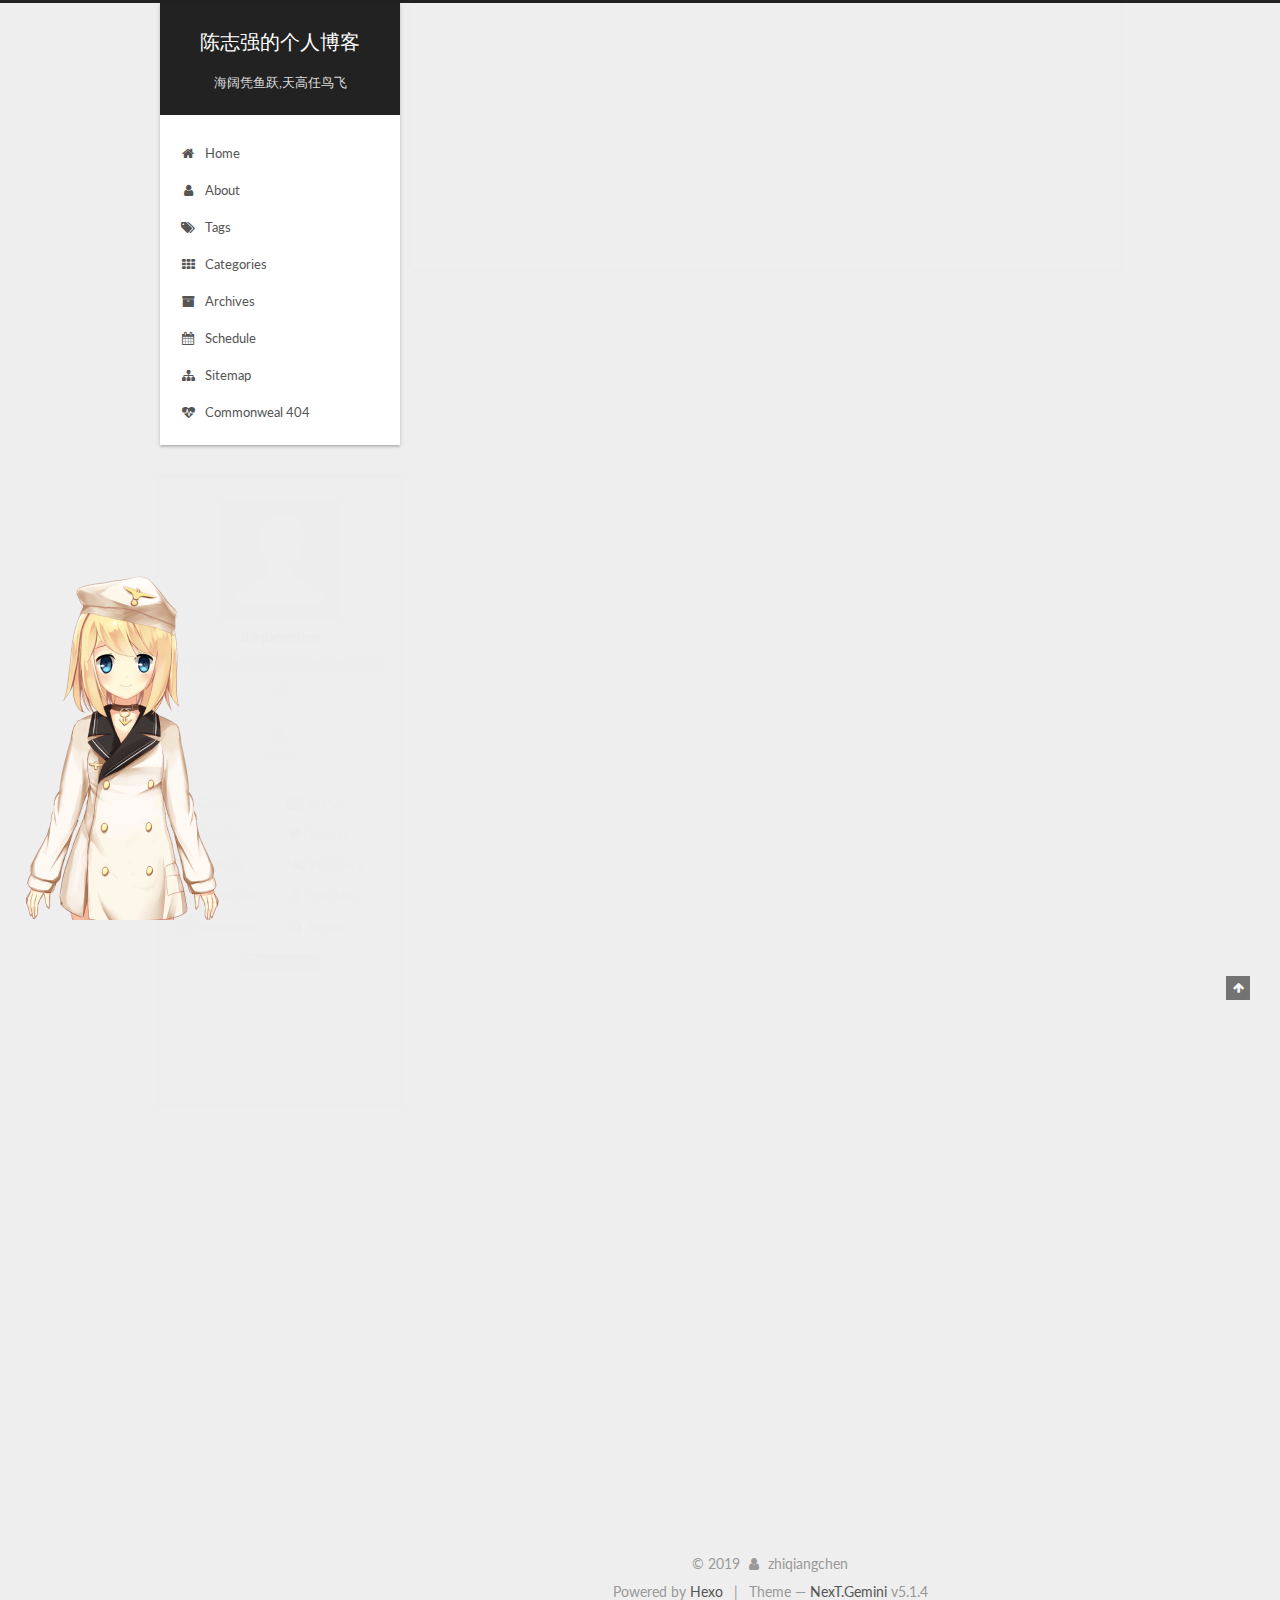
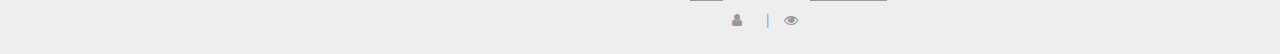
==== commit 5a0261ce: "Site updated: 2019-12-01 23:06:27" ====
--- a/index.html
+++ b/index.html
@@ -824,7 +824,9 @@
       
 
       
-
+     <iframe frameborder="no" border="0" marginwidth="0" marginheight="0" width=330 height=86 
+            src="http://music.163.com/outchain/player?type=2&id=25706282&auto=0&height=66">
+          </iframe>
     </div>
   </aside>
 
--- a/css/main.css
+++ b/css/main.css
@@ -189,7 +189,7 @@
   font-size: 14px;
   line-height: 2;
   color: #555;
-  background: #fff;
+  background: #eee;
 }
 @media (max-width: 767px) {
   body {
@@ -445,7 +445,7 @@
 .header-inner {
   margin: 0 auto;
   padding: 100px 0 70px;
-  width: 700px;
+  width: calc(100% - 252px);
 }
 @media (min-width: 1600px) {
   .container .header-inner {
@@ -457,7 +457,7 @@
 }
 .main-inner {
   margin: 0 auto;
-  width: 700px;
+  width: calc(100% - 252px);
 }
 @media (min-width: 1600px) {
   .container .main-inner {
@@ -474,7 +474,7 @@
 .footer-inner {
   box-sizing: border-box;
   margin: 20px auto;
-  width: 700px;
+  width: calc(100% - 252px);
 }
 @media (min-width: 1600px) {
   .container .footer-inner {
@@ -487,8 +487,8 @@
   margin: 20px 0;
   padding: 0;
   font-size: 13px;
-  color: #4d4d4c;
-  background: #f7f7f7;
+  color: #fff;
+  background: #002451;
   line-height: 1.6;
 }
 pre,
@@ -508,7 +508,7 @@
 }
 pre code {
   padding: 0;
-  color: #4d4d4c;
+  color: #fff;
   background: none;
   text-shadow: none;
 }
@@ -531,7 +531,7 @@
 }
 .highlight figcaption {
   font-size: 1em;
-  color: #4d4d4c;
+  color: #fff;
   line-height: 1em;
   margin-bottom: 1em;
 }
@@ -545,23 +545,23 @@
 }
 .highlight figcaption a {
   float: right;
-  color: #4d4d4c;
+  color: #fff;
 }
 .highlight figcaption a:hover {
-  border-bottom-color: #4d4d4c;
+  border-bottom-color: #fff;
 }
 .highlight .gutter pre {
   padding-left: 10px;
   padding-right: 10px;
-  color: #869194;
+  color: #7285b7;
   text-align: right;
-  background-color: #eff2f3;
+  background-color: #000e20;
 }
 .highlight .code pre {
   width: 100%;
   padding-left: 10px;
   padding-right: 10px;
-  background-color: #f7f7f7;
+  background-color: #002451;
 }
 .highlight .line {
   height: 20px;
@@ -579,16 +579,16 @@
   border: none;
 }
 pre .deletion {
-  background: #fdd;
+  background: #008000;
 }
 pre .addition {
-  background: #dfd;
+  background: #800000;
 }
 pre .meta {
-  color: #8959a8;
+  color: #ebbbff;
 }
 pre .comment {
-  color: #8e908c;
+  color: #7285b7;
 }
 pre .variable,
 pre .attribute,
@@ -602,7 +602,7 @@
 pre .css .id,
 pre .css .class,
 pre .css .pseudo {
-  color: #c82829;
+  color: #ff9da4;
 }
 pre .number,
 pre .preprocessor,
@@ -611,7 +611,7 @@
 pre .params,
 pre .constant,
 pre .command {
-  color: #f5871f;
+  color: #ffc58f;
 }
 pre .ruby .class .title,
 pre .css .rules .attribute,
@@ -624,11 +624,11 @@
 pre .special,
 pre .number,
 pre .formula {
-  color: #718c00;
+  color: #d1f1a9;
 }
 pre .title,
 pre .css .hexcolor {
-  color: #3e999f;
+  color: #9ff;
 }
 pre .function,
 pre .python .decorator,
@@ -638,11 +638,11 @@
 pre .perl .sub,
 pre .javascript .title,
 pre .coffeescript .title {
-  color: #4271ae;
+  color: #bbdaff;
 }
 pre .keyword,
 pre .javascript .function {
-  color: #8959a8;
+  color: #ebbbff;
 }
 .full-image.full-image.full-image.full-image {
   border: none;
@@ -653,8 +653,8 @@
 @media (min-width: 992px) {
   .full-image.full-image.full-image.full-image {
     max-width: none;
-    width: 110%;
-    margin: 25px -5%;
+    width: 118%;
+    margin: 0 -9%;
   }
 }
 .blockquote-center,
@@ -940,11 +940,11 @@
   display: inline-block;
   padding: 0 20px;
   font-size: 14px;
-  color: #fff;
-  background: #222;
-  border: 2px solid #222;
+  color: #555;
+  background: #fff;
+  border: 2px solid #555;
   text-decoration: none;
-  border-radius: 0;
+  border-radius: 2px;
   transition-property: background-color;
   transition-duration: 0.2s;
   transition-timing-function: ease-in-out;
@@ -953,8 +953,8 @@
 }
 .btn:hover {
   border-color: #222;
-  color: #222;
-  background: #fff;
+  color: #fff;
+  background: #222;
 }
 .btn +.btn {
   margin: 0 0 8px 8px;
@@ -1066,7 +1066,7 @@
   width: 24px;
   background: #222;
   font-size: 12px;
-  opacity: 1;
+  opacity: 0.6;
   color: #fff;
   cursor: pointer;
   text-align: center;
@@ -1087,7 +1087,7 @@
   }
 }
 .back-to-top.back-to-top-on {
-  bottom: 19px;
+  bottom: 30px;
 }
 .header {
   background: transparent;
@@ -1136,7 +1136,7 @@
 .site-subtitle {
   margin-top: 10px;
   font-size: 13px;
-  color: #999;
+  color: #ddd;
 }
 .use-motion .brand {
   opacity: 0;
@@ -1209,7 +1209,8 @@
   transition-timing-function: ease-in-out;
   transition-delay: 0s;
 }
-.menu .menu-item a:hover {
+.menu .menu-item a:hover,
+.menu-item-active a {
   border-bottom-color: #222;
 }
 .menu .menu-item .fa {
@@ -1641,6 +1642,126 @@
 .fancybox-close:hover {
   border: none;
 }
+#rewardButton {
+  cursor: pointer;
+  border: 0;
+  outline: 0;
+  border-radius: 5px;
+  padding: 0;
+  margin: 0;
+  letter-spacing: normal;
+  text-transform: none;
+  text-indent: 0px;
+  text-shadow: none;
+}
+#rewardButton span {
+  display: inline-block;
+  width: 80px;
+  height: 35px;
+  border-radius: 5px;
+  color: #fff;
+  font-weight: 400;
+  font-style: normal;
+  font-variant: normal;
+  font-stretch: normal;
+  font-size: 18px;
+  font-family: "Microsoft Yahei";
+  background: #f44336;
+}
+#rewardButton span:hover {
+  background: #f7877f;
+}
+#QR {
+  padding-top: 20px;
+}
+#QR a {
+  border: 0;
+}
+#QR img {
+  width: 180px;
+  max-width: 100%;
+  display: inline-block;
+  margin: 0.8em 2em 0 2em;
+}
+#wechat:hover p {
+  animation: roll 0.1s infinite linear;
+  -webkit-animation: roll 0.1s infinite linear;
+  -moz-animation: roll 0.1s infinite linear;
+}
+#alipay:hover p {
+  animation: roll 0.1s infinite linear;
+  -webkit-animation: roll 0.1s infinite linear;
+  -moz-animation: roll 0.1s infinite linear;
+}
+#bitcoin:hover p {
+  animation: roll 0.1s infinite linear;
+  -webkit-animation: roll 0.1s infinite linear;
+  -moz-animation: roll 0.1s infinite linear;
+}
+@-moz-keyframes roll {
+  from {
+    -webkit-transform: rotateZ(30deg);
+    -moz-transform: rotateZ(30deg);
+    -ms-transform: rotateZ(30deg);
+    -o-transform: rotateZ(30deg);
+    transform: rotateZ(30deg);
+  }
+  to {
+    -webkit-transform: rotateZ(-30deg);
+    -moz-transform: rotateZ(-30deg);
+    -ms-transform: rotateZ(-30deg);
+    -o-transform: rotateZ(-30deg);
+    transform: rotateZ(-30deg);
+  }
+}
+@-webkit-keyframes roll {
+  from {
+    -webkit-transform: rotateZ(30deg);
+    -moz-transform: rotateZ(30deg);
+    -ms-transform: rotateZ(30deg);
+    -o-transform: rotateZ(30deg);
+    transform: rotateZ(30deg);
+  }
+  to {
+    -webkit-transform: rotateZ(-30deg);
+    -moz-transform: rotateZ(-30deg);
+    -ms-transform: rotateZ(-30deg);
+    -o-transform: rotateZ(-30deg);
+    transform: rotateZ(-30deg);
+  }
+}
+@-o-keyframes roll {
+  from {
+    -webkit-transform: rotateZ(30deg);
+    -moz-transform: rotateZ(30deg);
+    -ms-transform: rotateZ(30deg);
+    -o-transform: rotateZ(30deg);
+    transform: rotateZ(30deg);
+  }
+  to {
+    -webkit-transform: rotateZ(-30deg);
+    -moz-transform: rotateZ(-30deg);
+    -ms-transform: rotateZ(-30deg);
+    -o-transform: rotateZ(-30deg);
+    transform: rotateZ(-30deg);
+  }
+}
+@keyframes roll {
+  from {
+    -webkit-transform: rotateZ(30deg);
+    -moz-transform: rotateZ(30deg);
+    -ms-transform: rotateZ(30deg);
+    -o-transform: rotateZ(30deg);
+    transform: rotateZ(30deg);
+  }
+  to {
+    -webkit-transform: rotateZ(-30deg);
+    -moz-transform: rotateZ(-30deg);
+    -ms-transform: rotateZ(-30deg);
+    -o-transform: rotateZ(-30deg);
+    transform: rotateZ(-30deg);
+  }
+}
 .rtl.post-body p,
 .rtl.post-body a,
 .rtl.post-body h1,
@@ -1738,20 +1859,20 @@
   display: block;
   margin: 0 auto;
   padding: 2px;
-  max-width: 96px;
+  max-width: 120px;
   height: auto;
-  border: 2px solid #333;
+  border: 1px solid #eee;
 }
 .site-author-name {
-  margin: 5px 0 0;
+  margin: 0;
   text-align: center;
-  color: #f5f5f5;
-  font-weight: normal;
+  color: #222;
+  font-weight: 600;
 }
 .site-description {
-  margin-top: 5px;
+  margin-top: 0;
   text-align: center;
-  font-size: 14px;
+  font-size: 13px;
   color: #999;
 }
 .site-state {
@@ -1763,7 +1884,7 @@
 .site-state-item {
   display: inline-block;
   padding: 0 15px;
-  border-left: 1px solid #333;
+  border-left: 1px solid #eee;
 }
 .site-state-item:first-child {
   border-left: none;
@@ -1776,11 +1897,11 @@
   text-align: center;
   color: inherit;
   font-weight: 600;
-  font-size: 18px;
+  font-size: 16px;
 }
 .site-state-item-name {
   font-size: 13px;
-  color: inherit;
+  color: #999;
 }
 .feed-link {
   margin-top: 20px;
@@ -1822,7 +1943,7 @@
   width: 4px;
   height: 4px;
   border-radius: 50%;
-  background: #4d6f60;
+  background: #ffffeb;
 }
 .links-of-blogroll {
   font-size: 13px;
@@ -1860,7 +1981,7 @@
   color: #555;
 }
 .sidebar-nav li:hover {
-  color: #f5f5f5;
+  color: #fc6423;
 }
 .page-post-detail .sidebar-nav-toc {
   padding: 0 5px;
@@ -1869,11 +1990,11 @@
   margin-left: 10px;
 }
 .sidebar-nav .sidebar-nav-active {
-  color: #87daff;
-  border-bottom-color: #87daff;
+  color: #fc6423;
+  border-bottom-color: #fc6423;
 }
 .sidebar-nav .sidebar-nav-active:hover {
-  color: #87daff;
+  color: #fc6423;
 }
 .sidebar-panel {
   display: none;
@@ -1906,12 +2027,12 @@
   transition-timing-function: ease-in-out;
   transition-delay: 0s;
   transition-property: all;
-  color: #999;
-  border-bottom-color: #555;
+  color: #666;
+  border-bottom-color: #ccc;
 }
 .post-toc ol a:hover {
-  color: #ccc;
-  border-bottom-color: #ccc;
+  color: #000;
+  border-bottom-color: #000;
 }
 .post-toc .nav-item {
   overflow: hidden;
@@ -1933,14 +2054,14 @@
   display: block;
 }
 .post-toc .nav .active > a {
-  color: #87daff;
-  border-bottom-color: #87daff;
+  color: #fc6423;
+  border-bottom-color: #fc6423;
 }
 .post-toc .nav .active-current > a {
-  color: #87daff;
+  color: #fc6423;
 }
 .post-toc .nav .active-current > a:hover {
-  color: #87daff;
+  color: #fc6423;
 }
 .footer {
   font-size: 14px;
@@ -2207,6 +2328,19 @@
 .theme-next .this_ua.browser.QQBrowser {
   background-color: #78ace9 !important;
   border-color: #4cae4c !important;
+}
+#gitment-display-button {
+  display: inline-block;
+  padding: 0 15px;
+  color: #0a9caf;
+  cursor: pointer;
+  font-size: 14px;
+  border: 1px solid #0a9caf;
+  border-radius: 4px;
+}
+#gitment-display-button:hover {
+  color: #fff;
+  background: #0a9caf;
 }
 .post-spread {
   margin-top: 20px;
@@ -2580,83 +2714,543 @@
   }
 }
 .page-post-detail .sidebar-toggle-line {
-  background: #87daff;
+  background: #fc6423;
 }
 .page-post-detail .comments {
   overflow: hidden;
 }
+.header {
+  position: relative;
+  margin: 0 auto;
+  width: 75%;
+}
+@media (min-width: 768px) and (max-width: 991px) {
+  .header {
+    width: auto;
+  }
+}
 @media (max-width: 767px) {
-  .header-inner,
-  .container .main-inner,
+  .header {
+    width: auto;
+  }
+}
+.header-inner {
+  position: absolute;
+  top: 0;
+  overflow: hidden;
+  padding: 0;
+  width: 240px;
+  background: #fff;
+  box-shadow: 0 2px 2px 0 rgba(0,0,0,0.12), 0 3px 1px -2px rgba(0,0,0,0.06), 0 1px 5px 0 rgba(0,0,0,0.12);
+  border-radius: initial;
+}
+@media (min-width: 1600px) {
+  .container .header-inner {
+    width: 240px;
+  }
+}
+@media (min-width: 768px) and (max-width: 991px) {
+  .header-inner {
+    position: relative;
+    width: auto;
+    border-radius: initial;
+  }
+}
+@media (max-width: 767px) {
+  .header-inner {
+    position: relative;
+    width: auto;
+    border-radius: initial;
+  }
+}
+.main:before,
+.main:after {
+  content: " ";
+  display: table;
+}
+.main:after {
+  clear: both;
+}
+@media (min-width: 768px) and (max-width: 991px) {
+  .main {
+    padding-bottom: 100px;
+  }
+}
+@media (max-width: 767px) {
+  .main {
+    padding-bottom: 100px;
+  }
+}
+.container .main-inner {
+  width: 75%;
+}
+@media (min-width: 768px) and (max-width: 991px) {
+  .container .main-inner {
+    width: auto;
+  }
+}
+@media (max-width: 767px) {
+  .container .main-inner {
+    width: auto;
+  }
+}
+.content-wrap {
+  float: right;
+  box-sizing: border-box;
+  padding: 40px;
+  width: calc(100% - 252px);
+  background: #fff;
+  min-height: 700px;
+  box-shadow: 0 2px 2px 0 rgba(0,0,0,0.12), 0 3px 1px -2px rgba(0,0,0,0.06), 0 1px 5px 0 rgba(0,0,0,0.12);
+  border-radius: initial;
+}
+@media (min-width: 768px) and (max-width: 991px) {
+  .content-wrap {
+    width: 100%;
+    padding: 20px;
+    border-radius: initial;
+  }
+}
+@media (max-width: 767px) {
+  .content-wrap {
+    width: 100%;
+    padding: 20px;
+    min-height: auto;
+    border-radius: initial;
+  }
+}
+.sidebar {
+  position: static;
+  float: left;
+  margin-top: 300px;
+  width: 240px;
+  background: #eee;
+  box-shadow: none;
+}
+@media (min-width: 768px) and (max-width: 991px) {
+  .sidebar {
+    display: none;
+  }
+}
+@media (max-width: 767px) {
+  .sidebar {
+    display: none;
+  }
+}
+.sidebar-toggle {
+  display: none;
+}
+.footer-inner {
+  width: 75%;
+  padding-left: 260px;
+}
+@media (min-width: 768px) and (max-width: 991px) {
   .footer-inner {
     width: auto;
-  }
-}
-embed {
-  display: block;
-  margin: 0px auto 25px auto;
-}
-.custom-logo .site-meta-headline {
-  text-align: center;
-}
-.custom-logo .brand {
+    padding-left: 0 !important;
+    padding-right: 0 !important;
+  }
+}
+@media (max-width: 767px) {
+  .footer-inner {
+    width: auto;
+    padding-left: 0 !important;
+    padding-right: 0 !important;
+  }
+}
+.sidebar-position-right .header-inner {
+  right: 0;
+}
+.sidebar-position-right .content-wrap {
+  float: left;
+}
+.sidebar-position-right .sidebar {
+  float: right;
+}
+.sidebar-position-right .footer-inner {
+  padding-left: 0;
+  padding-right: 260px;
+}
+.site-brand-wrapper {
+  position: relative;
+}
+.site-meta {
+  padding: 20px 0;
+  color: #fff;
+  background: #222;
+}
+@media (min-width: 768px) and (max-width: 991px) {
+  .site-meta {
+    box-shadow: 0 0 16px rgba(0,0,0,0.5);
+  }
+}
+@media (max-width: 767px) {
+  .site-meta {
+    box-shadow: 0 0 16px rgba(0,0,0,0.5);
+  }
+}
+.brand {
+  padding: 0;
   background: none;
 }
-.custom-logo .site-title {
-  margin: 10px auto 0;
-  font-size: 24px;
-  color: #222;
-}
-.custom-logo .site-title a {
-  border: none;
-}
-.custom-logo-image {
-  margin: 0 auto;
-  padding: 5px;
-  max-width: 150px;
-  background: #fff;
-}
-@media (max-width: 767px) {
-  .site-nav {
-    position: absolute;
-    left: 0;
-    top: 52px;
-    margin: 0;
-    width: 100%;
-    padding: 0;
-    background: #fff;
-    border-bottom: 1px solid #ddd;
-    z-index: 1030;
-  }
-}
-@media (max-width: 767px) {
-  .menu {
-    text-align: left;
-  }
-}
-@media (max-width: 767px) {
-  .menu .menu-item {
-    display: block;
-    margin: 0 10px;
-    vertical-align: top;
-  }
-}
-@media (max-width: 767px) {
-  .menu .menu-item br {
-    display: none;
-  }
-}
-@media (max-width: 767px) {
-  .menu .menu-item a {
-    padding: 5px 10px;
-  }
-}
-.menu .menu-item .fa {
-  margin-right: 0;
+.brand:hover {
+  color: #fff;
+}
+.site-subtitle {
+  margin: 10px 10px 0;
+  font-weight: initial;
 }
 .site-search form {
   display: none;
 }
+.site-nav {
+  border-top: none;
+}
+@media (min-width: 768px) and (max-width: 991px) {
+  .site-nav {
+    display: none !important;
+  }
+}
+@media (min-width: 768px) and (max-width: 991px) {
+  .site-nav-on {
+    display: block !important;
+  }
+}
+.menu .menu-item {
+  display: block;
+  margin: 0;
+}
+.menu .menu-item a {
+  position: relative;
+  box-sizing: border-box;
+  padding: 5px 20px;
+  text-align: left;
+  line-height: inherit;
+  transition-property: background-color;
+  transition-duration: 0.2s;
+  transition-timing-function: ease-in-out;
+  transition-delay: 0s;
+}
+.menu .menu-item a:hover,
+.menu-item-active a {
+  background: #f9f9f9;
+  border-bottom-color: #fff;
+}
+.menu .menu-item br {
+  display: none;
+}
+.menu-item-active a:after {
+  content: " ";
+  position: absolute;
+  top: 50%;
+  margin-top: -3px;
+  right: 15px;
+  width: 6px;
+  height: 6px;
+  border-radius: 50%;
+  background-color: #bbb;
+}
+.btn-bar {
+  background-color: #fff;
+}
+.site-nav-toggle {
+  left: 20px;
+  top: 50%;
+  -webkit-transform: translateY(-50%);
+  -webkit-transform: translateY(-50%);
+  -moz-transform: translateY(-50%);
+  -ms-transform: translateY(-50%);
+  -o-transform: translateY(-50%);
+  transform: translateY(-50%);
+}
+@media (min-width: 768px) and (max-width: 991px) {
+  .site-nav-toggle {
+    display: block;
+  }
+}
+.use-motion .sidebar .motion-element {
+  opacity: 1;
+}
+.sidebar {
+  margin-left: -100%;
+  right: auto;
+  bottom: auto;
+  -webkit-transform: none;
+}
+.sidebar-inner {
+  box-sizing: border-box;
+  width: 240px;
+  color: #555;
+  background: #fff;
+  box-shadow: 0 2px 2px 0 rgba(0,0,0,0.12), 0 3px 1px -2px rgba(0,0,0,0.06), 0 1px 5px 0 rgba(0,0,0,0.12), 0 -1px 0.5px 0 rgba(0,0,0,0.09);
+  border-radius: initial;
+  opacity: 0;
+}
+.sidebar-inner.affix {
+  position: fixed;
+  top: 12px;
+}
+.sidebar-inner.affix-bottom {
+  position: absolute;
+}
+.site-overview {
+  text-align: left;
+}
+.site-author:before,
+.site-author:after {
+  content: " ";
+  display: table;
+}
+.site-author:after {
+  clear: both;
+}
+.sidebar a {
+  color: #555;
+}
+.sidebar a:hover {
+  color: #222;
+}
+.site-state-item {
+  padding: 0 10px;
+}
+.links-of-author-item a:before {
+  display: none;
+}
+.links-of-author-item a {
+  border-bottom: none;
+  text-decoration: underline;
+}
+.feed-link {
+  border-top: 1px dotted #ccc;
+  border-bottom: 1px dotted #ccc;
+  text-align: center;
+}
+.feed-link a {
+  display: block;
+  color: #fc6423;
+  border: none;
+}
+.feed-link a:hover {
+  background: none;
+  color: #e34603;
+}
+.feed-link a:hover i {
+  color: #e34603;
+}
+.links-of-author {
+  display: flex;
+  flex-wrap: wrap;
+  justify-content: center;
+}
+.links-of-author-item {
+  margin: 5px 0 0;
+  width: 50%;
+}
+.links-of-author-item a {
+  max-width: 216px;
+  box-sizing: border-box;
+  display: inline-block;
+  margin-right: 0;
+  margin-bottom: 0;
+  padding: 0 5px;
+  overflow: hidden;
+  white-space: nowrap;
+  text-overflow: ellipsis;
+}
+.links-of-author-item a {
+  display: block;
+  text-decoration: none;
+}
+.links-of-author-item a:hover {
+  border-radius: 4px;
+  background: #eee;
+}
+.links-of-author-item .fa {
+  margin-right: 2px;
+  font-size: 16px;
+}
+.links-of-author-item .fa-globe {
+  font-size: 15px;
+}
+.links-of-blogroll {
+  text-align: center;
+  margin-top: 20px;
+  padding: 3px 0 0;
+  border-top: 1px dotted #ccc;
+}
+.links-of-blogroll-title {
+  margin-top: 0;
+}
+.links-of-blogroll-item {
+  padding: 0;
+}
+.links-of-blogroll-inline:before,
+.links-of-blogroll-inline:after {
+  content: " ";
+  display: table;
+}
+.links-of-blogroll-inline:after {
+  clear: both;
+}
 .links-of-blogroll-inline .links-of-blogroll-item {
-  display: inline-block;
-}
+  margin: 5px 0 0;
+  width: 50%;
+  display: inline-block;
+  width: unset;
+}
+.links-of-blogroll-inline .links-of-blogroll-item a {
+  max-width: 216px;
+  box-sizing: border-box;
+  display: inline-block;
+  margin-right: 0;
+  margin-bottom: 0;
+  padding: 0 5px;
+  overflow: hidden;
+  white-space: nowrap;
+  text-overflow: ellipsis;
+}
+.content-wrap {
+  padding: initial;
+  background: initial;
+  box-shadow: initial;
+  border-radius: initial;
+}
+.post-block {
+  padding: 40px;
+  background: #fff;
+  box-shadow: 0 2px 2px 0 rgba(0,0,0,0.12), 0 3px 1px -2px rgba(0,0,0,0.06), 0 1px 5px 0 rgba(0,0,0,0.12);
+  border-radius: initial;
+}
+#posts > article + article .post-block {
+  margin-top: 12px;
+  box-shadow: 0 2px 2px 0 rgba(0,0,0,0.12), 0 3px 1px -2px rgba(0,0,0,0.06), 0 1px 5px 0 rgba(0,0,0,0.12), 0 -1px 0.5px 0 rgba(0,0,0,0.09);
+  border-radius: initial;
+}
+.comments {
+  padding: 40px;
+  margin: initial;
+  margin-top: 12px;
+  background: #fff;
+  box-shadow: 0 2px 2px 0 rgba(0,0,0,0.12), 0 3px 1px -2px rgba(0,0,0,0.06), 0 1px 5px 0 rgba(0,0,0,0.12), 0 -1px 0.5px 0 rgba(0,0,0,0.09);
+  border-radius: initial;
+}
+.posts-expand {
+  padding-top: initial;
+}
+.post-nav-divider {
+  width: 4%;
+}
+.post-nav-item {
+  width: 48%;
+}
+.post-eof,
+.post-spread {
+  display: none !important;
+}
+.pagination {
+  margin: 12px 0 0;
+  border-top: initial;
+  background: #fff;
+  box-shadow: 0 2px 2px 0 rgba(0,0,0,0.12), 0 3px 1px -2px rgba(0,0,0,0.06), 0 1px 5px 0 rgba(0,0,0,0.12), 0 -1px 0.5px 0 rgba(0,0,0,0.09);
+  border-radius: initial;
+  padding: 10px 0 10px;
+}
+.pagination .prev,
+.pagination .next,
+.pagination .page-number {
+  margin-bottom: initial;
+  top: initial;
+}
+.main {
+  padding-bottom: initial;
+}
+.footer {
+  bottom: auto;
+}
+.post-header h1,
+.post-header h2 {
+  margin: initial;
+}
+.posts-expand .post-title-link {
+  line-height: inherit;
+}
+.posts-expand .post-title {
+  font-size: 1.7em;
+}
+.post-body h1 {
+  font-size: 1.6em;
+  border-bottom: 1px solid #eee;
+}
+.post-body h2 {
+  font-size: 1.45em;
+  border-bottom: 1px solid #eee;
+}
+.post-body h3 {
+  font-size: 1.3em;
+  border-bottom: 1px dotted #eee;
+}
+.post-body h4 {
+  font-size: 1.2em;
+}
+.post-body h5 {
+  font-size: 1.07em;
+}
+.post-body h6 {
+  font-size: 1.03em;
+}
+@media (min-width: 768px) and (max-width: 991px) {
+  .content-wrap {
+    padding: 10px;
+  }
+  .posts-expand {
+    margin: initial;
+  }
+  .posts-expand .post-button {
+    margin-top: 20px;
+  }
+  .post-block {
+    padding: 20px;
+    box-shadow: 0 2px 2px 0 rgba(0,0,0,0.12), 0 3px 1px -2px rgba(0,0,0,0.06), 0 1px 5px 0 rgba(0,0,0,0.12), 0 -1px 0.5px 0 rgba(0,0,0,0.09);
+    border-radius: initial;
+  }
+  #posts > article + article .post-block {
+    margin-top: 10px;
+  }
+  .comments {
+    margin-top: 10px;
+    padding: 10px 20px;
+  }
+  .pagination {
+    margin: 10px 0 0;
+  }
+}
+@media (max-width: 767px) {
+  .content-wrap {
+    padding: 8px;
+  }
+  .posts-expand {
+    margin: initial;
+  }
+  .posts-expand .post-button {
+    margin-top: 12px;
+  }
+  .posts-expand img {
+    padding: initial !important;
+  }
+  .post-block {
+    padding: 12px;
+    min-height: auto;
+    box-shadow: 0 2px 2px 0 rgba(0,0,0,0.12), 0 3px 1px -2px rgba(0,0,0,0.06), 0 1px 5px 0 rgba(0,0,0,0.12), 0 -1px 0.5px 0 rgba(0,0,0,0.09);
+    border-radius: initial;
+  }
+  #posts > article + article .post-block {
+    margin-top: 8px;
+  }
+  .comments {
+    margin-top: 8px;
+    padding: 0 12px;
+  }
+  .pagination {
+    margin: 8px 0 0;
+  }
+}
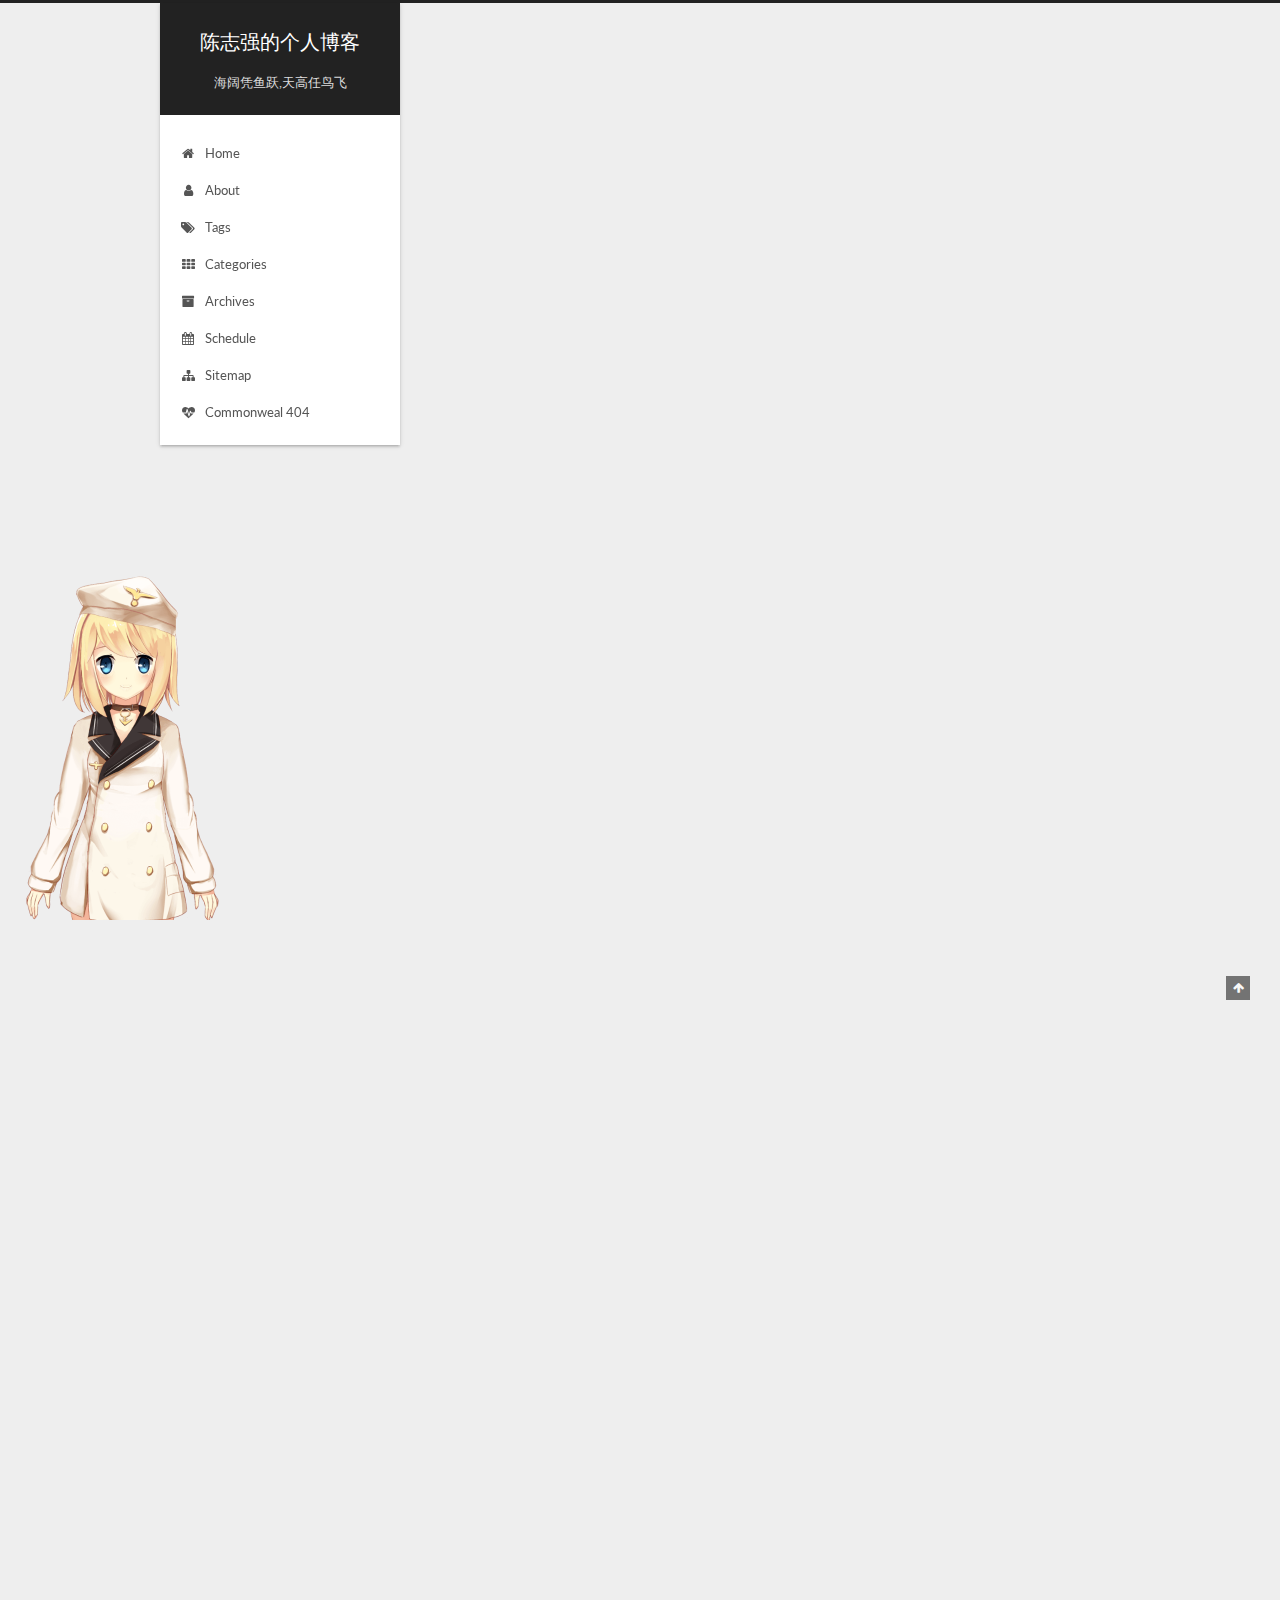
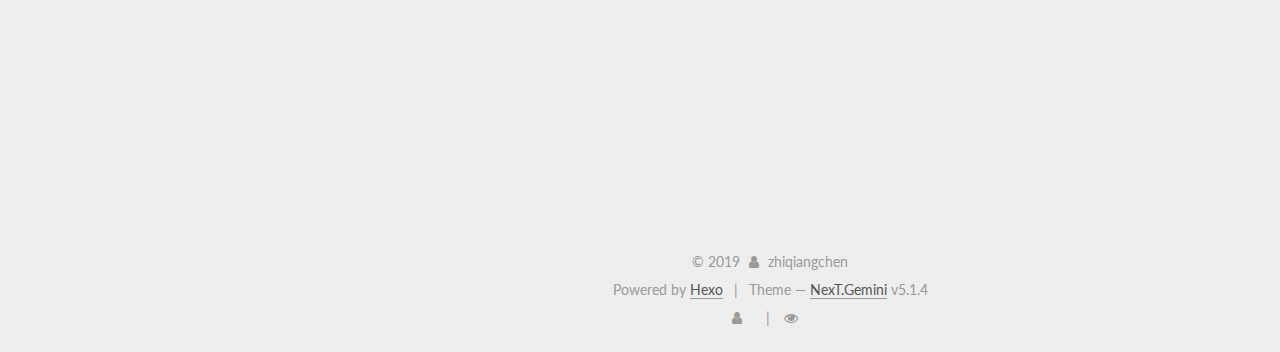
==== commit 88d351c4: "Site updated: 2019-12-04 22:56:11" ====
--- a/index.html
+++ b/index.html
@@ -507,7 +507,10 @@
       
         
           
-            
+            <h2 id="一：概念"><a href="#一：概念" class="headerlink" title="一：概念"></a>一：概念</h2><p>描述一个对象从一个状态，经过一个事件驱动转变为另一个状态的过程，叫做一次状态迁移，一个对象所具备的所有状态迁移过程叫做状态机。</p>
+<h2 id="二：实例"><a href="#二：实例" class="headerlink" title="二：实例"></a>二：实例</h2><p>利用astah软件做出一个状态机（状态迁移图），以线程的生命周期为例：</p>
+<p><img src="sts.png" alt="stateMachine"></p>
+
           
         
       
--- a/css/main.css
+++ b/css/main.css
@@ -1943,7 +1943,7 @@
   width: 4px;
   height: 4px;
   border-radius: 50%;
-  background: #ffffeb;
+  background: #0fd2ff;
 }
 .links-of-blogroll {
   font-size: 13px;
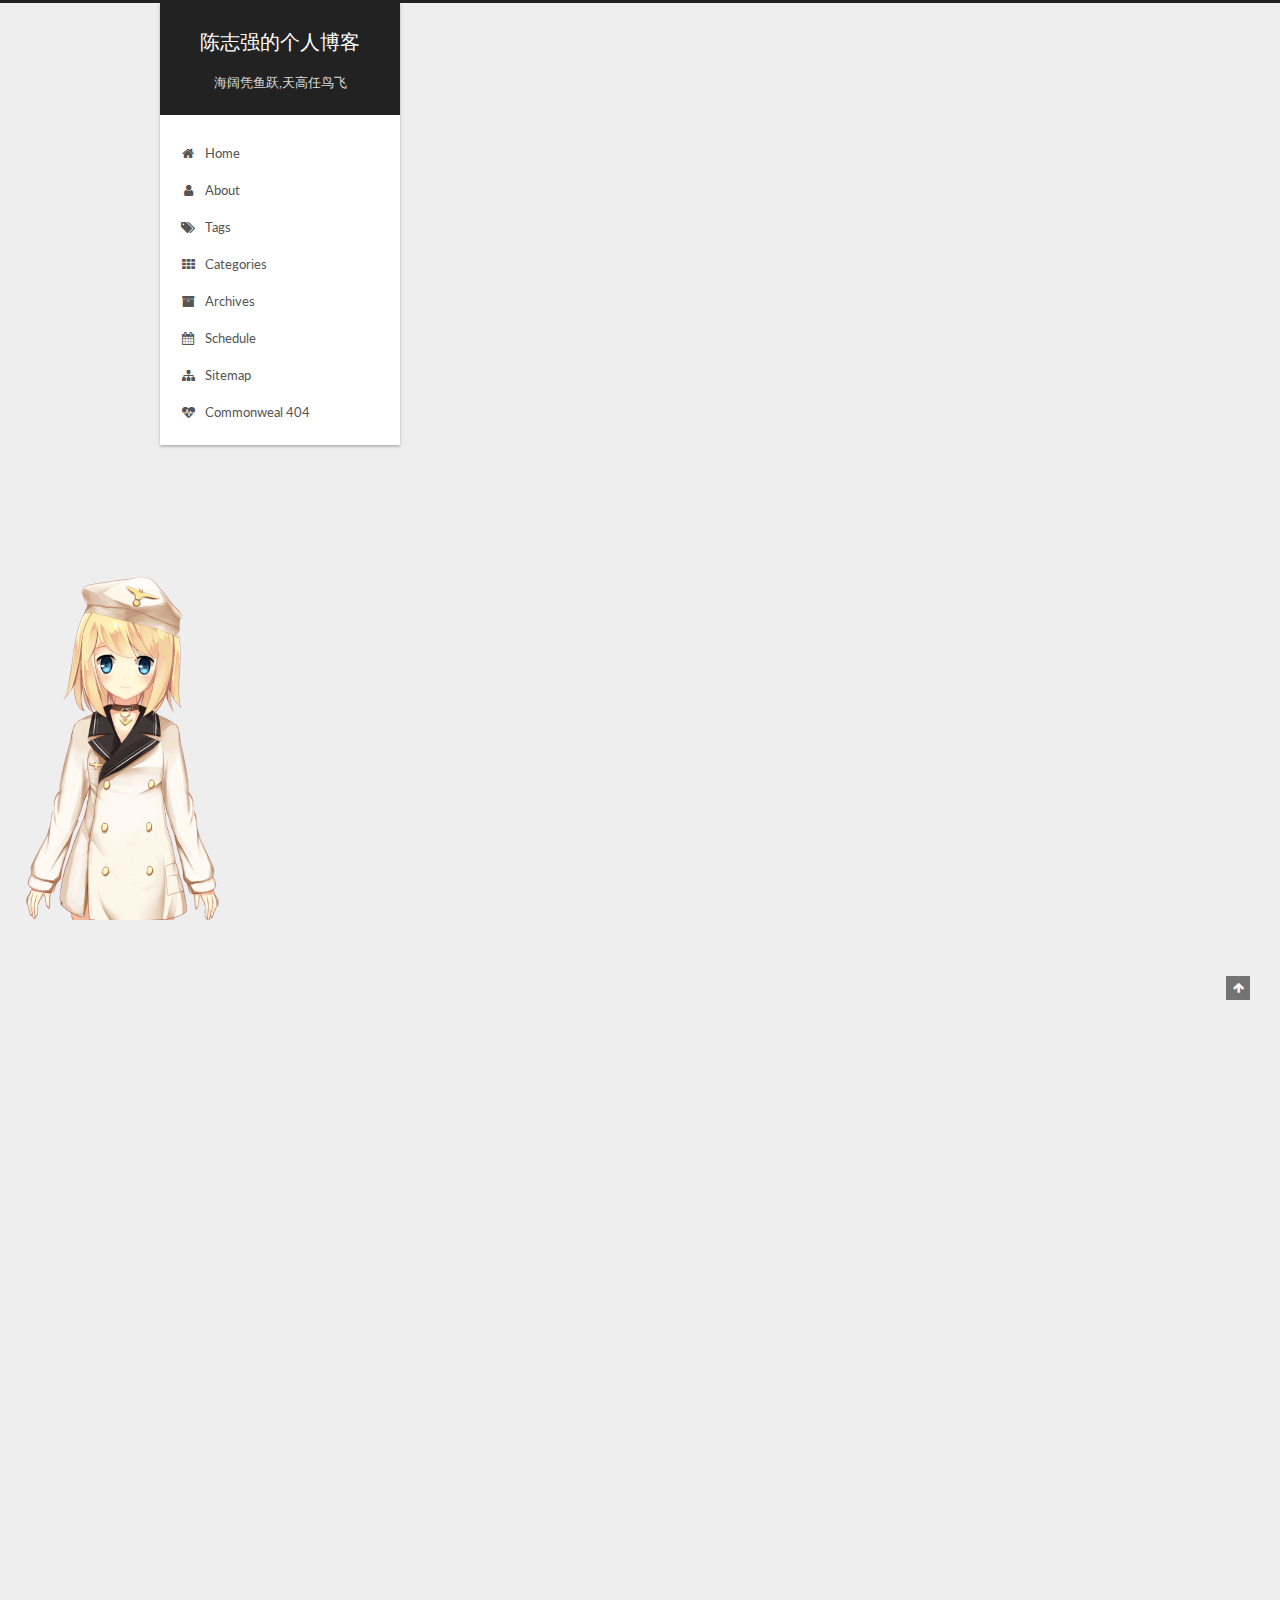
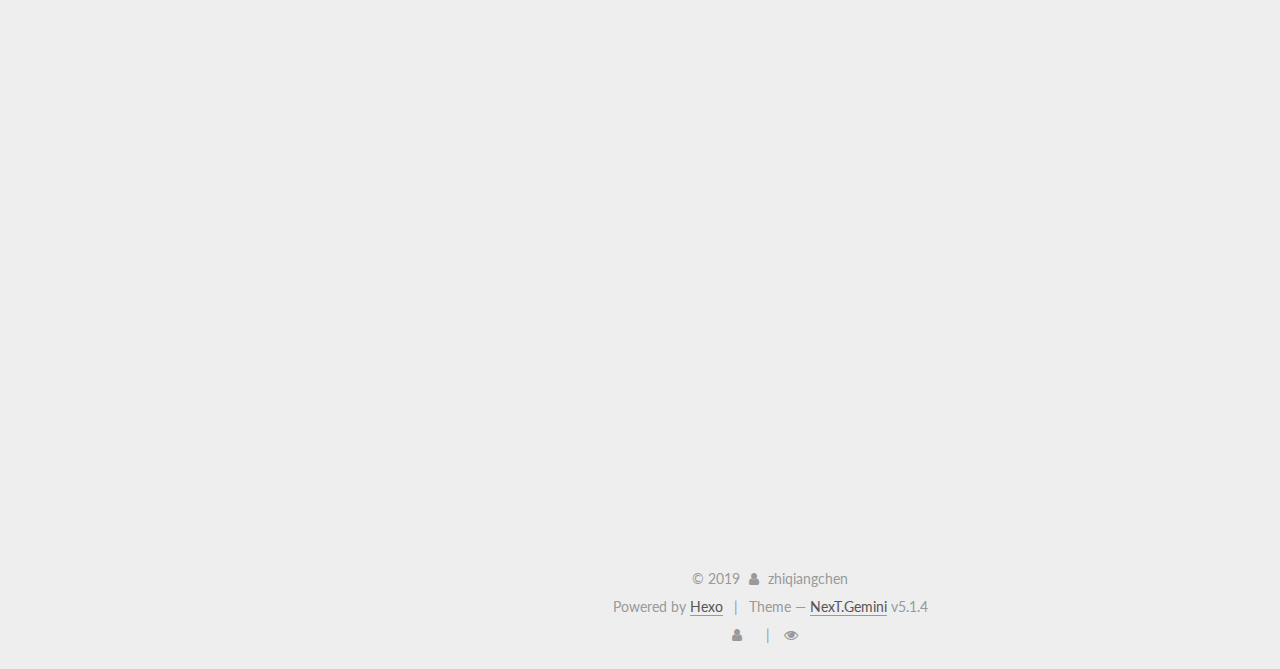
==== commit 8d84276e: "Site updated: 2019-12-05 21:29:41" ====
--- a/index.html
+++ b/index.html
@@ -316,6 +316,125 @@
   
   
   <div class="post-block">
+    <link itemprop="mainEntityOfPage" href="https://zhiqiangChenDaSheng.github.io/2019/12/05/stateMac/">
+
+    <span hidden itemprop="author" itemscope itemtype="http://schema.org/Person">
+      <meta itemprop="name" content="zhiqiangchen">
+      <meta itemprop="description" content="">
+      <meta itemprop="image" content="/images/avatar.gif">
+    </span>
+
+    <span hidden itemprop="publisher" itemscope itemtype="http://schema.org/Organization">
+      <meta itemprop="name" content="陈志强的个人博客">
+    </span>
+
+    
+      <header class="post-header">
+
+        
+        
+          <h1 class="post-title" itemprop="name headline">
+                
+                <a class="post-title-link" href="/2019/12/05/stateMac/" itemprop="url">stateMac</a></h1>
+        
+
+        <div class="post-meta">
+          <span class="post-time">
+            
+              <span class="post-meta-item-icon">
+                <i class="fa fa-calendar-o"></i>
+              </span>
+              
+                <span class="post-meta-item-text">Posted on</span>
+              
+              <time title="Post created" itemprop="dateCreated datePublished" datetime="2019-12-05T21:02:23+08:00">
+                2019-12-05
+              </time>
+            
+
+            
+
+            
+          </span>
+
+          
+
+          
+            
+          
+
+          
+          
+
+          
+
+          
+
+          
+
+        </div>
+      </header>
+    
+
+    
+    
+    
+    <div class="post-body" itemprop="articleBody">
+
+      
+      
+
+      
+        
+          
+            <p>![stateMachine][sts.png]<br><img src="/.io//12/05/stateMac/sts.png" class title="sts1}&lt;&#x2F;p&gt;"></p>
+          
+        
+      
+    </div>
+    
+    
+    
+
+    
+
+    
+
+    
+
+    <footer class="post-footer">
+      
+
+      
+
+      
+
+      
+      
+        <div class="post-eof"></div>
+      
+    </footer>
+  </div>
+  
+  
+  
+  </article>
+
+
+    
+      
+
+  
+
+  
+  
+  
+
+  <article class="post post-type-normal" itemscope itemtype="http://schema.org/Article">
+  
+  
+  
+  <div class="post-block">
     <link itemprop="mainEntityOfPage" href="https://zhiqiangChenDaSheng.github.io/2019/12/01/tupian/">
 
     <span hidden itemprop="author" itemscope itemtype="http://schema.org/Person">
@@ -387,7 +506,7 @@
       
         
           
-            <p><img src="th.jpeg" alt="hah1aha"></p>
+            <p><img src="/.io//th.jpeg" alt="hah1aha"></p>
 
           
         
@@ -509,7 +628,7 @@
           
             <h2 id="一：概念"><a href="#一：概念" class="headerlink" title="一：概念"></a>一：概念</h2><p>描述一个对象从一个状态，经过一个事件驱动转变为另一个状态的过程，叫做一次状态迁移，一个对象所具备的所有状态迁移过程叫做状态机。</p>
 <h2 id="二：实例"><a href="#二：实例" class="headerlink" title="二：实例"></a>二：实例</h2><p>利用astah软件做出一个状态机（状态迁移图），以线程的生命周期为例：</p>
-<p><img src="sts.png" alt="stateMachine"></p>
+<p><img src="/.io//sts.png" alt="stateMachine"></p>
 
           
         
@@ -727,7 +846,7 @@
               
                 <a href="/archives/%20%7C%7C%20archive">
               
-                  <span class="site-state-item-count">3</span>
+                  <span class="site-state-item-count">4</span>
                   <span class="site-state-item-name">posts</span>
                 </a>
               </div>
--- a/css/main.css
+++ b/css/main.css
@@ -1943,7 +1943,7 @@
   width: 4px;
   height: 4px;
   border-radius: 50%;
-  background: #0fd2ff;
+  background: #9de8ff;
 }
 .links-of-blogroll {
   font-size: 13px;
